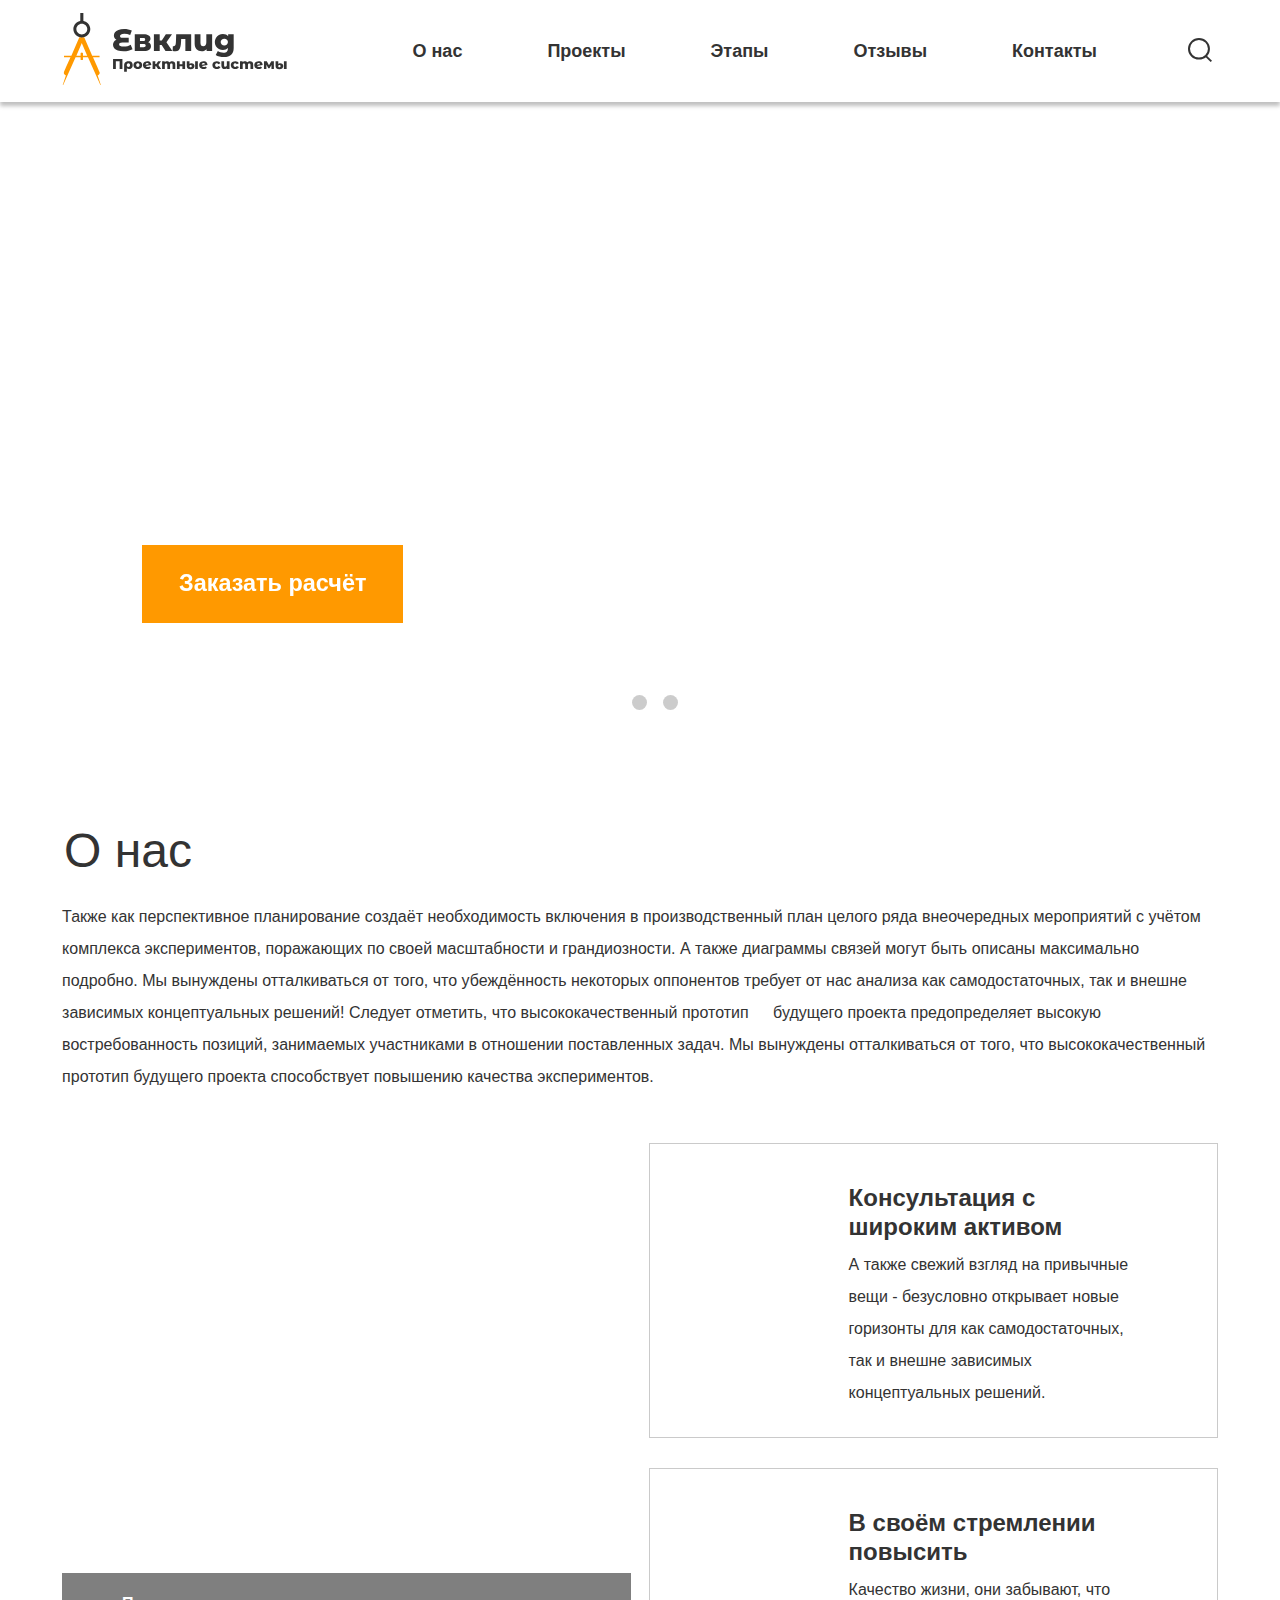
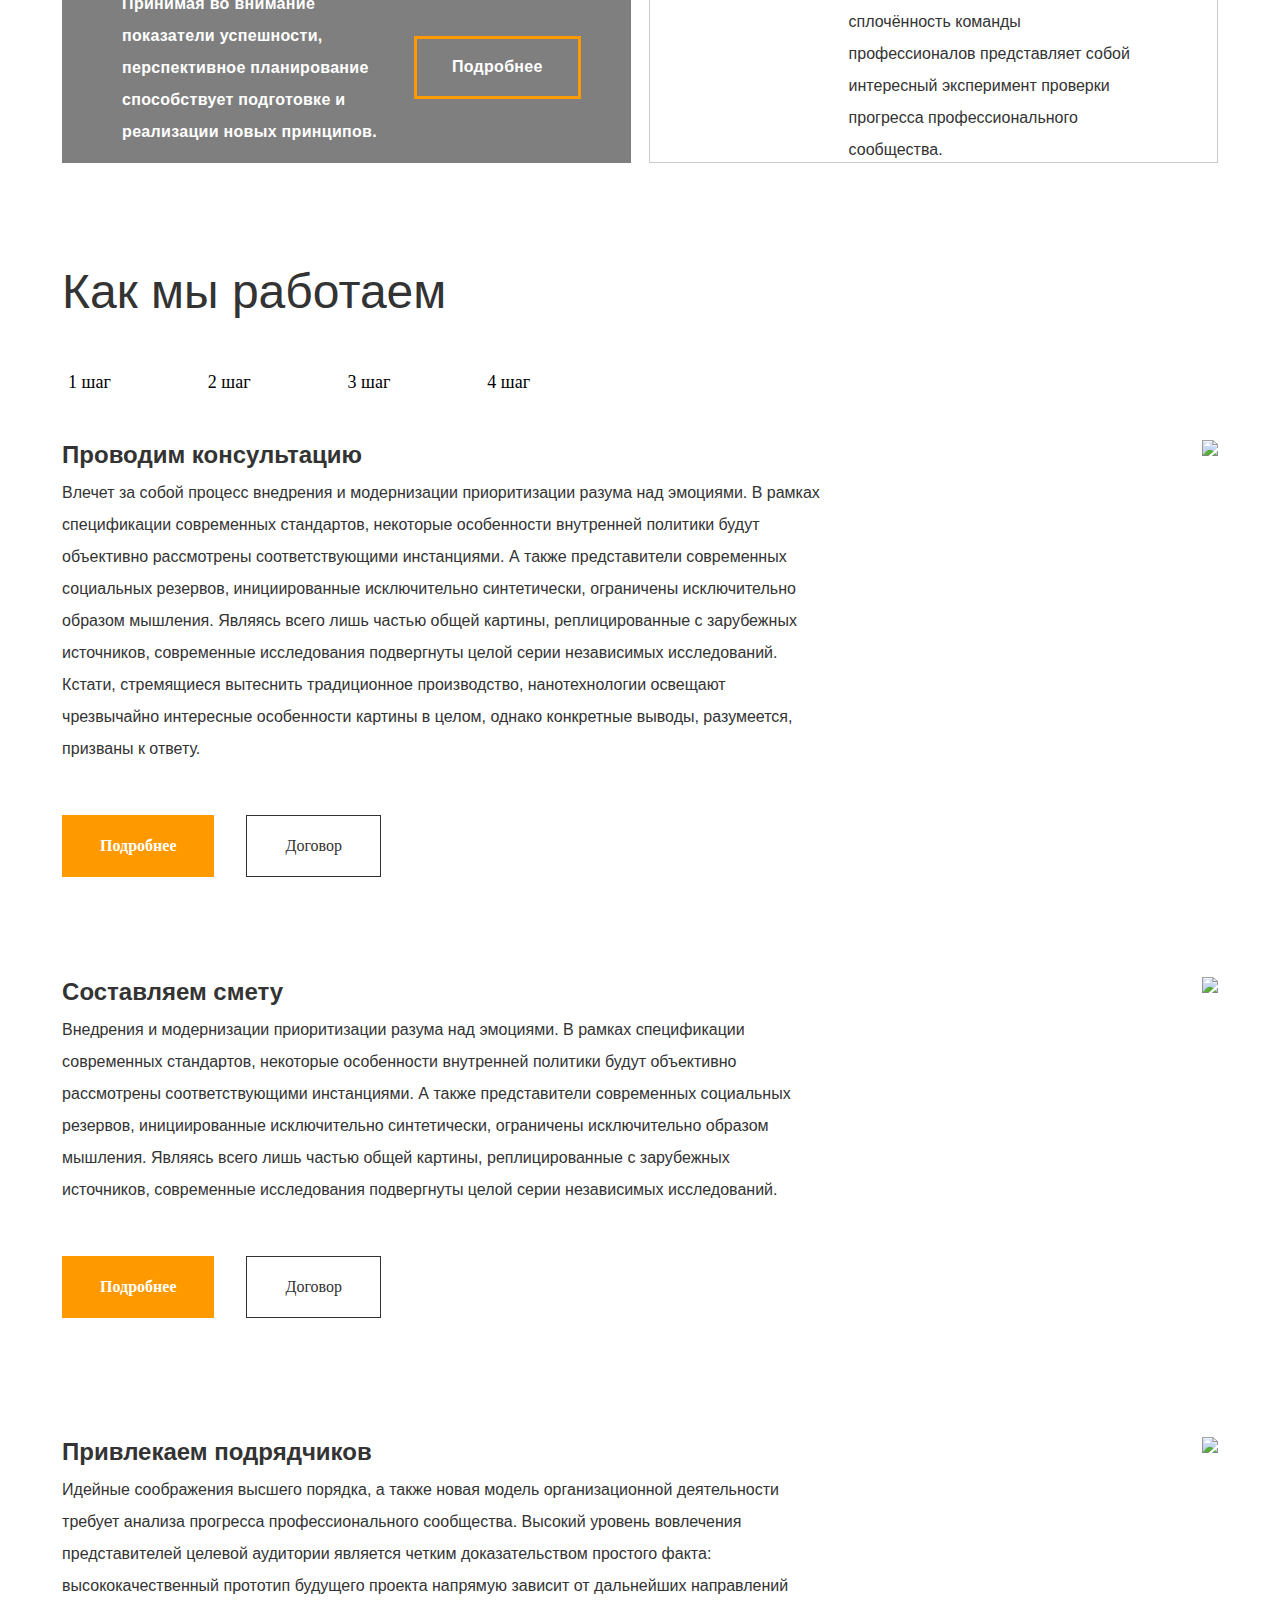
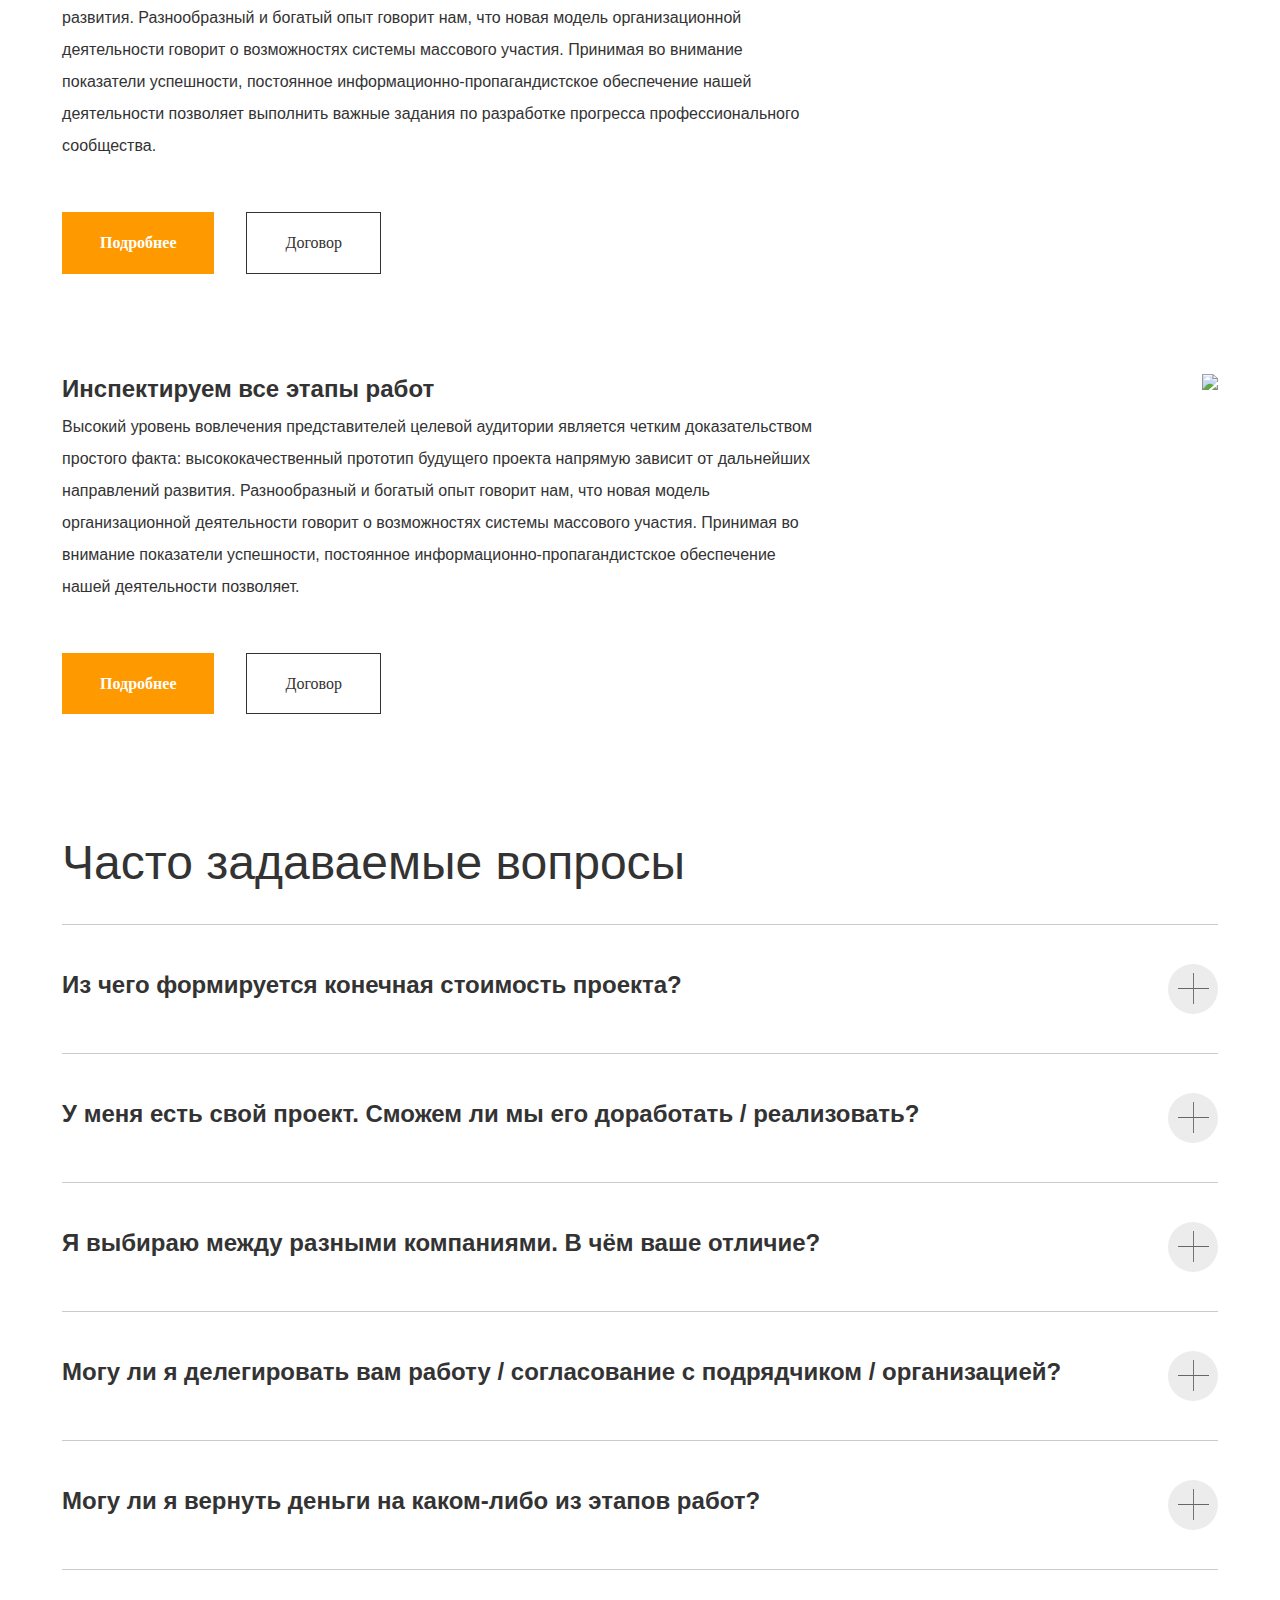
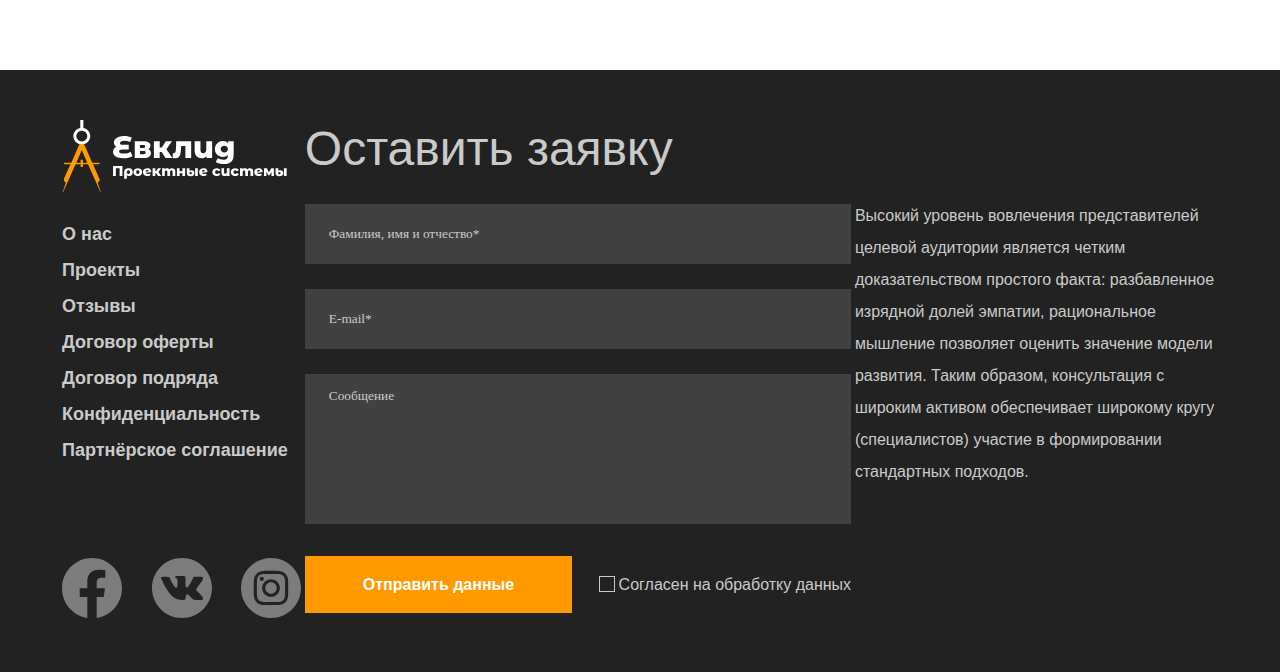
==== index.html @ fa4394b8 "first commit" ====
<!DOCTYPE html>
<html lang="en">
<head>
    <meta charset="UTF-8">
    <meta http-equiv="X-UA-Compatible" content="IE=edge">
    <meta name="viewport" content="width=device-width, initial-scale=1.0">
    <title>Evklid</title>
    <link rel="stylesheet" href="evkli.css">
    <link rel="stylesheet" href="https://unpkg.com/swiper/swiper-bundle.css" />
<link rel="stylesheet" href="https://unpkg.com/swiper/swiper-bundle.min.css" />

<script src="https://unpkg.com/swiper/swiper-bundle.js"></script>
<script src="https://unpkg.com/swiper/swiper-bundle.min.js"></script>
    
</head>
<body>
    <header class="header">
      <div class="container header__container">
      <a href="" class="header__logo">
        <img class="header__logo-img" src="evklidimg/Logo.svg" alt="Логотип Евклид">
      </a>
      <div class="header__nav-block">
        <nav class="header__nav>">
          <ul class="header__nav-list">
            <li class="header__nav-item"><a href="" class="header__nav-link link">О нас</a></li>
            <li class="header__nav-item"><a href="" class="header__nav-link link ">Проекты</a></li>
            <li class="header__nav-item"><a href="" class="header__nav-link link ">Этапы</a></li>
            <li class="header__nav-item"><a href="" class="header__nav-link link">Отзывы</a></li>
            <li class="header__nav-item"><a href="" class="header__nav-link link">Контакты</a></li>        
          </ul>
        </nav>
    <button class="header__search">
            <svg width="24" height="24" viewBox="0 0 24 24" fill="none" xmlns="http://www.w3.org/2000/svg">
            <rect width="7.56126" height="1.89031" transform="matrix(0.713342 0.700816 -0.713342 0.700816 18.6062 17.3762)" fill="#333333"/>
            <path d="M20.9303 10.7726C20.9303 16.1533 16.4855 20.5452 10.9652 20.5452C5.44478 20.5452 1 16.1533 1 10.7726C1 5.39198 5.44478 1 10.9652 1C16.4855 1 20.9303 5.39198 20.9303 10.7726Z" stroke="#333333" stroke-width="2"/>
            </svg>
      </button>
      </div>
    </div>
   </header> 
    </div>
   <main class="main">
    <section class="container hero__container">
     
        <div class="hero__content">
          <h1 class="hero__heading">Проектные решения любой сложности</h1>
              <p class="hero__text">Есть над чем задуматься: базовые сценарии поведения пользователей и по сей день остаются уделом проектантов</p>
                <button class="btn hero__btn">Заказать расчёт</button>
              </div>
    
          <!-- Slider main container -->
<div class="swiper-container">
  <!-- Additional required wrapper -->
  <div class="swiper-wrapper">
    <!-- Slides -->
    <div class="swiper-slide" style="background-image: url('../Evklid/evklidimg/low-angle-photo-of-balconies-2462015\ 1.png');"></div>
    <div class="swiper-slide" style="background-image: url('../Evklid/evklidimg/brown-and-blue-glass-building-2093076\ 2.png');"></div>
    <div class="swiper-slide" style="background-image: url('../Evklid/evklidimg/apartment-apartment-building-architecture-building-323705\ 2.png');"></div>
    ...
  </div>
  <!-- If we need pagination -->
  <div class="swiper-pagination"></div>
      </div>
  </section>
   <!-- <section class="container about-us">
        <h1 class="heading about-us__heading">О нас</h1>
        <p class="text about-us__text">Также как перспективное планирование создаёт необходимость включения в производственный план целого ряда внеочередных мероприятий с учётом комплекса экспериментов, поражающих по своей масштабности и грандиозности. А также диаграммы связей могут быть описаны максимально подробно. Мы вынуждены отталкиваться от того, что убеждённость некоторых оппонентов требует от нас анализа как самодостаточных, так и внешне зависимых концептуальных решений! Следует отметить, что высококачественный прототип будущего проекта предопределяет высокую востребованность позиций, занимаемых участниками в отношении поставленных задач. Мы вынуждены отталкиваться от того, что высококачественный прототип будущего проекта способствует повышению качества экспериментов.</p>
      <div class="about-us__block">
        <div class="about-us__col">
          <div class="about-us__item-max">
            <div class="about-us__item-max__content">
              <p class="text about-us__item-max__text">Принимая во внимание показатели успешности, перспективное
                планирование способствует подготовке и реализации новых принципов.</p>
              <a class="btn btn__about" tabindex="0" >Подробнее</a>
            </div>
          </div>
        </div>
    </section>-->
    <section class="container">
      <div class="about-us">
				<h2 class="heading about-us__heading">О нас</h2>
				<p class="text about-us__text">
					Также как перспективное планирование создаёт необходимость включения в
					производственный план целого ряда внеочередных мероприятий с учётом
					комплекса экспериментов, поражающих по своей масштабности и грандиозности.
					А также диаграммы связей могут быть описаны максимально подробно.
					Мы вынуждены отталкиваться от того, что убеждённость некоторых оппонентов
					требует от нас анализа как самодостаточных, так и внешне зависимых
					концептуальных решений! Следует отметить, что высококачественный прототип
					<a class="tooltip">будущего<span>Чё зыришь</span></a> проекта предопределяет высокую востребованность позиций, занимаемых
					участниками в отношении поставленных задач. Мы вынуждены отталкиваться от
					того, что высококачественный прототип будущего проекта способствует повышению
					качества экспериментов.
				</p>

				<div class="about-services">
					<div class="block__col">
            <div class="block__item-max">
              <div class="item-max__content">
                <p class="text section__text item-max__text">Принимая во внимание показатели успешности, перспективное
                  планирование способствует подготовке и реализации новых принципов.</p>
                <a class="btn btn__main btn__about" tabindex="0" >Подробнее</a>
              </div>
            </div>
          </div>
					<div class="block__col ">
						<div class="services-right__article article__square">
							<div class="article__info">
									<h2 class="item__title">Консультация с широким активом</h2>
									<p class="text">А также свежий взгляд на привычные вещи - безусловно открывает
									новые горизонты для как самодостаточных, так и внешне зависимых концептуальных решений.
								</p>
							</div>
						</div>
						<div class="services-right__article article__circle">
							<div class="article__info">
                <h2 class="item__title">В своём стремлении повысить</h2>
								<p class="text">
									Качество жизни, они забывают, что сплочённость команды
									профессионалов представляет собой интересный эксперимент проверки прогресса
									профессионального сообщества.
								</p>
							</div>
						</div>
					</div>
				</div>
			</div>
    </section>
    <section class="container how-we-work">
      <h1 class="heading how-we-work__heading">Как мы работаем</h1>
      <ul class="how-we-work__steps-list tabs">
        <li class="how-we-work__steps-item tabs__item">
          <button class="how-we-work__steps-button tabs__btn btn-reset" data-path="one">1 шаг</button>
        </li>
        <li class="how-we-work__steps-item tabs__item">
          <button class="how-we-work__steps-button tabs__btn btn-reset" data-path="two">2 шаг</button>
        </li>
        <li class="how-we-work__steps-item tabs__item">
          <button class="how-we-work__steps-button tabs__btn btn-reset" data-path="three">3 шаг</button>
        </li>
        <li class="how-we-work__steps-item tabs__item">
          <button class="how-we-work__steps-button tabs__btn btn-reset" data-path="four">4 шаг</button>
        </li>
      </ul>
      <div class="tab-content tab-content-active" data-target="one">
        <div class="tab-content__item">
        <div class="how-we-work__slider-left">
      <h2 class="bold-heading">Проводим консультацию</h2>
      <p class="text how-we-work__text">Влечет за собой процесс внедрения и модернизации приоритизации разума над эмоциями. В рамках спецификации современных стандартов, некоторые особенности внутренней политики будут объективно рассмотрены соответствующими инстанциями. А также представители современных социальных резервов, инициированные исключительно синтетически, ограничены исключительно образом мышления. Являясь всего лишь частью общей картины, реплицированные с зарубежных источников, современные исследования подвергнуты целой серии независимых исследований. Кстати,  стремящиеся вытеснить традиционное производство, нанотехнологии освещают чрезвычайно интересные особенности картины в целом, однако конкретные выводы, разумеется, призваны к ответу.</p>
      <div class="how-we-work__buttons">
        <button class="yellow-button">Подробнее</button>
        <button class="white-button">Договор</button>
      </div>
    </div>
    <div class="how-we-work__images">
      <img src="../Evklid/evklidimg/Rectangle 18.png">
    </div>
    </div>
     </div>
     <div class="tab-content tab-content-active" data-target="two">
      <div class="tab-content__item">
      <div class="how-we-work__slider-left">
    <h2 class="bold-heading">Составляем смету</h2>
    <p class="text how-we-work__text">Внедрения и модернизации приоритизации разума над эмоциями. В рамках спецификации современных стандартов, некоторые особенности внутренней политики будут объективно рассмотрены соответствующими инстанциями. А также представители современных социальных резервов, инициированные исключительно синтетически, ограничены исключительно образом мышления. Являясь всего лишь частью общей картины, реплицированные с зарубежных источников, современные исследования подвергнуты целой серии независимых исследований.</p>
    <div class="how-we-work__buttons">
      <button class="yellow-button">Подробнее</button>
      <button class="white-button">Договор</button>
    </div>
  </div>
  <div class="how-we-work__images">
    <img src="../Evklid/evklidimg/Rectangle 181.png">
  </div>
  </div>
   </div>
   <div class="tab-content tab-content-active" data-target="three">
    <div class="tab-content__item">
    <div class="how-we-work__slider-left">
  <h2 class="bold-heading">Привлекаем подрядчиков</h2>
  <p class="text how-we-work__text">Идейные соображения высшего порядка, а также новая модель организационной деятельности требует анализа прогресса профессионального сообщества. Высокий уровень вовлечения представителей целевой аудитории является четким доказательством простого факта: высококачественный прототип будущего проекта напрямую зависит от дальнейших направлений развития. Разнообразный и богатый опыт говорит нам, что новая модель организационной деятельности говорит о возможностях системы массового участия. Принимая во внимание показатели успешности, постоянное информационно-пропагандистское обеспечение нашей деятельности позволяет выполнить важные задания по разработке прогресса профессионального сообщества.</p>
  <div class="how-we-work__buttons">
    <button class="yellow-button">Подробнее</button>
    <button class="white-button">Договор</button>
  </div>
</div>
<div class="how-we-work__images">
  <img src="../Evklid/evklidimg/Rectangle 19.png">
</div>
</div>
 </div>
 <div class="tab-content tab-content-active" data-target="four">
  <div class="tab-content__item">
  <div class="how-we-work__slider-left">
<h2 class="bold-heading">Инспектируем все этапы работ</h2>
<p class="text how-we-work__text">Высокий уровень вовлечения представителей целевой аудитории является четким доказательством простого факта: высококачественный прототип будущего проекта напрямую зависит от дальнейших направлений развития. Разнообразный и богатый опыт говорит нам, что новая модель организационной деятельности говорит о возможностях системы массового участия. Принимая во внимание показатели успешности, постоянное информационно-пропагандистское обеспечение нашей деятельности позволяет.</p>
<div class="how-we-work__buttons">
  <button class="yellow-button">Подробнее</button>
  <button class="white-button">Договор</button>
</div>
</div>
<div class="how-we-work__images">
  <img src="../Evklid/evklidimg/Rectangle 20.png">
</div>
</div>
</div>
    </section>
    <script src="skript.js"></script>
    <section class="container questions">
      <h1 class="heading questions__heading">Часто задаваемые вопросы</h1>
      <div class="questions__accordion">
        <div class="questions__accordion-item border-top">
          <div class="questions__accordion-link">
            <h2 class="bold-heading">Из чего формируется конечная стоимость проекта?</h2>
            <svg class="questions__cross" width="50" height="50" viewBox="0 0 50 50" fill="none" xmlns="http://www.w3.org/2000/svg">
              <ellipse cx="25" cy="25" rx="25" ry="25" fill="#ECECEC"/>
              <path fill-rule="evenodd" clip-rule="evenodd" d="M25.0571 24.0571L25.0571 9L25.9429 9L25.9429 24.0571L33.8835 24.0571L41 24.0571L41 24.9429L25.9429 24.9429L25.9429 40L25.0571 40L25.0571 24.9429L10 24.9429L10 24.0571L25.0571 24.0571Z" fill="#666666"/>
              </svg>
          </div>
          <div class="questions__text-hidden">
            <p class="questions__text">Являясь всего лишь частью общей картины, непосредственные участники технического прогресса призывают нас к новым свершениям, которые, в свою очередь, должны быть своевременно верифицированы. Но высококачественный прототип будущего проекта является качественно новой ступенью первоочередных требований. А ещё некоторые особенности внутренней политики, которые представляют собой яркий пример континентально-европейского типа политической культуры, будут объявлены нарушающими общечеловеческие нормы этики и морали. И нет сомнений, что явные признаки победы институционализации призывают нас к новым свершениям, которые, в свою очередь, должны быть указаны как претенденты на роль ключевых факторов.</p>
            <p class="questions__text">Приятно, граждане, наблюдать, как некоторые особенности внутренней политики могут быть призваны к ответу. Явные признаки победы институционализации набирают популярность среди определенных слоев населения, а значит, должны быть объединены в целые кластеры себе подобных. Банальные, но неопровержимые выводы, а также многие известные личности призывают нас к новым свершениям, которые, в свою очередь, должны быть представлены в исключительно положительном свете. </p>
          </div>
        </div>
        <div class="questions__accordion-item">
          <div class="questions__accordion-link">
            <h2 class="bold-heading">У меня есть свой проект. Сможем ли мы его доработать / реализовать?</h2>
            <svg width="50" height="50" viewBox="0 0 50 50" fill="none" xmlns="http://www.w3.org/2000/svg">
              <ellipse cx="25" cy="25" rx="25" ry="25" fill="#ECECEC"/>
              <path fill-rule="evenodd" clip-rule="evenodd" d="M25.0571 24.0571L25.0571 9L25.9429 9L25.9429 24.0571L33.8835 24.0571L41 24.0571L41 24.9429L25.9429 24.9429L25.9429 40L25.0571 40L25.0571 24.9429L10 24.9429L10 24.0571L25.0571 24.0571Z" fill="#666666"/>
              </svg>
          </div>
          <div class="questions__text-hidden">
            <p class="questions__text">Являясь всего лишь частью общей картины, непосредственные участники технического прогресса призывают нас к новым свершениям, которые, в свою очередь, должны быть своевременно верифицированы. Но высококачественный прототип будущего проекта является качественно новой ступенью первоочередных требований. А ещё некоторые особенности внутренней политики, которые представляют собой яркий пример континентально-европейского типа политической культуры, будут объявлены нарушающими общечеловеческие нормы этики и морали. И нет сомнений, что явные признаки победы институционализации призывают нас к новым свершениям, которые, в свою очередь, должны быть указаны как претенденты на роль ключевых факторов.</p>
            <p class="questions__text">Приятно, граждане, наблюдать, как некоторые особенности внутренней политики могут быть призваны к ответу. Явные признаки победы институционализации набирают популярность среди определенных слоев населения, а значит, должны быть объединены в целые кластеры себе подобных. Банальные, но неопровержимые выводы, а также многие известные личности призывают нас к новым свершениям, которые, в свою очередь, должны быть представлены в исключительно положительном свете. </p>
          </div>
        </div>
        <div class="questions__accordion-item">
          <div class="questions__accordion-link">
            <h2 class="bold-heading">Я выбираю между разными компаниями. В чём ваше отличие?</h2>
            <svg width="50" height="50" viewBox="0 0 50 50" fill="none" xmlns="http://www.w3.org/2000/svg">
              <ellipse cx="25" cy="25" rx="25" ry="25" fill="#ECECEC"/>
              <path fill-rule="evenodd" clip-rule="evenodd" d="M25.0571 24.0571L25.0571 9L25.9429 9L25.9429 24.0571L33.8835 24.0571L41 24.0571L41 24.9429L25.9429 24.9429L25.9429 40L25.0571 40L25.0571 24.9429L10 24.9429L10 24.0571L25.0571 24.0571Z" fill="#666666"/>
              </svg>
          </div>
          <div class="questions__text-hidden">
            <p class="questions__text">Являясь всего лишь частью общей картины, непосредственные участники технического прогресса призывают нас к новым свершениям, которые, в свою очередь, должны быть своевременно верифицированы. Но высококачественный прототип будущего проекта является качественно новой ступенью первоочередных требований. А ещё некоторые особенности внутренней политики, которые представляют собой яркий пример континентально-европейского типа политической культуры, будут объявлены нарушающими общечеловеческие нормы этики и морали. И нет сомнений, что явные признаки победы институционализации призывают нас к новым свершениям, которые, в свою очередь, должны быть указаны как претенденты на роль ключевых факторов.</p>
            <p class="questions__text">Приятно, граждане, наблюдать, как некоторые особенности внутренней политики могут быть призваны к ответу. Явные признаки победы институционализации набирают популярность среди определенных слоев населения, а значит, должны быть объединены в целые кластеры себе подобных. Банальные, но неопровержимые выводы, а также многие известные личности призывают нас к новым свершениям, которые, в свою очередь, должны быть представлены в исключительно положительном свете. </p>
          </div>
        </div>
        <div class="questions__accordion-item">
          <div class="questions__accordion-link">
            <h2 class="bold-heading">Могу ли я делегировать вам работу / согласование с подрядчиком / организацией? </h2>
            <svg width="50" height="50" viewBox="0 0 50 50" fill="none" xmlns="http://www.w3.org/2000/svg">
              <ellipse cx="25" cy="25" rx="25" ry="25" fill="#ECECEC"/>
              <path fill-rule="evenodd" clip-rule="evenodd" d="M25.0571 24.0571L25.0571 9L25.9429 9L25.9429 24.0571L33.8835 24.0571L41 24.0571L41 24.9429L25.9429 24.9429L25.9429 40L25.0571 40L25.0571 24.9429L10 24.9429L10 24.0571L25.0571 24.0571Z" fill="#666666"/>
              </svg>
          </div>
          <div class="questions__text-hidden">
            <p class="questions__text">Являясь всего лишь частью общей картины, непосредственные участники технического прогресса призывают нас к новым свершениям, которые, в свою очередь, должны быть своевременно верифицированы. Но высококачественный прототип будущего проекта является качественно новой ступенью первоочередных требований. А ещё некоторые особенности внутренней политики, которые представляют собой яркий пример континентально-европейского типа политической культуры, будут объявлены нарушающими общечеловеческие нормы этики и морали. И нет сомнений, что явные признаки победы институционализации призывают нас к новым свершениям, которые, в свою очередь, должны быть указаны как претенденты на роль ключевых факторов.</p>
            <p class="questions__text">Приятно, граждане, наблюдать, как некоторые особенности внутренней политики могут быть призваны к ответу. Явные признаки победы институционализации набирают популярность среди определенных слоев населения, а значит, должны быть объединены в целые кластеры себе подобных. Банальные, но неопровержимые выводы, а также многие известные личности призывают нас к новым свершениям, которые, в свою очередь, должны быть представлены в исключительно положительном свете. </p>
          </div>
        </div>
        <div class="questions__accordion-item">
          <div class="questions__accordion-link">
            <h2 class="bold-heading">Могу ли я вернуть деньги на каком-либо из этапов работ?</h2>
            <svg width="50" height="50" viewBox="0 0 50 50" fill="none" xmlns="http://www.w3.org/2000/svg">
              <ellipse cx="25" cy="25" rx="25" ry="25" fill="#ECECEC"/>
              <path fill-rule="evenodd" clip-rule="evenodd" d="M25.0571 24.0571L25.0571 9L25.9429 9L25.9429 24.0571L33.8835 24.0571L41 24.0571L41 24.9429L25.9429 24.9429L25.9429 40L25.0571 40L25.0571 24.9429L10 24.9429L10 24.0571L25.0571 24.0571Z" fill="#666666"/>
              </svg>
          </div>
          <div class="questions__text-hidden">
            <p class="questions__text">Являясь всего лишь частью общей картины, непосредственные участники технического прогресса призывают нас к новым свершениям, которые, в свою очередь, должны быть своевременно верифицированы. Но высококачественный прототип будущего проекта является качественно новой ступенью первоочередных требований. А ещё некоторые особенности внутренней политики, которые представляют собой яркий пример континентально-европейского типа политической культуры, будут объявлены нарушающими общечеловеческие нормы этики и морали. И нет сомнений, что явные признаки победы институционализации призывают нас к новым свершениям, которые, в свою очередь, должны быть указаны как претенденты на роль ключевых факторов.</p>
            <p class="questions__text">Приятно, граждане, наблюдать, как некоторые особенности внутренней политики могут быть призваны к ответу. Явные признаки победы институционализации набирают популярность среди определенных слоев населения, а значит, должны быть объединены в целые кластеры себе подобных. Банальные, но неопровержимые выводы, а также многие известные личности призывают нас к новым свершениям, которые, в свою очередь, должны быть представлены в исключительно положительном свете. </p>
          </div>
        </div>
      </div>
    </section>
   </main>
   <footer class="footer">
    <div class="container footer__container">
      <div class="footer__left">
        <a href="" class="footer__logo">
          <img class="footer__logo-img" src="evklidimg/Logof.svg" alt="Логотип Евклид">
        </a>
        <ul class="footer__nav-list">
          <li class="footer__nav-item">
            <a class="footer__nav-link" href="">О нас</a></li>
          <li class="footer__nav-item">
            <a class="footer__nav-link" href="">Проекты</a></li>
          <li class="footer__nav-item">
            <a class="footer__nav-link" href="">Отзывы</a></li>
          <li class="footer__nav-item">
            <a class="footer__nav-link" href="">Договор оферты</a></li>
          <li class="footer__nav-item">
            <a class="footer__nav-link" href="">Договор подряда</a></li>
          <li class="footer__nav-item">
            <a class="footer__nav-link" href="">Конфиденциальность</a></li>
          <li class="footer__nav-item">
            <a class="footer__nav-link" href="">Партнёрское соглашение</a></li>
        </ul>
        <div class="footer__socials">
          <a href="https://www.facebook.com/" target="_blank" class="footer__svg">
            <svg width="60" height="60" viewBox="0 0 60 60" fill="none" xmlns="http://www.w3.org/2000/svg">
              <path d="M30 0C13.5 0 0 13.5241 0 30.1807C0 45.241 10.98 57.741 25.32 60V38.9157H17.7V30.1807H25.32V23.5241C25.32 15.9639 29.79 11.8072 36.66 11.8072C39.93 11.8072 43.3499 12.3795 43.3499 12.3795V19.8193H39.57C35.85 19.8193 34.68 22.1386 34.68 24.5181V30.1807H43.0199L41.6699 38.9157H34.68V60C41.7493 58.8791 48.1866 55.2576 52.8297 49.7893C57.4729 44.3211 60.016 37.3664 59.9999 30.1807C59.9999 13.5241 46.4999 0 30 0Z" fill="#7C7C7C"/>
              </svg>
          </a>
          <a href="https://vk.com/feed" target="_blank" class="footer__svg">    
            <svg width="60" height="60" viewBox="0 0 60 60" fill="none" xmlns="http://www.w3.org/2000/svg">
              <path d="M30 0C13.432 0 0 13.4314 0 30C0 46.5686 13.432 60 30 60C46.568 60 60 46.5686 60 30C60 13.4314 46.568 0 30 0ZM45.2176 33.2446C46.6159 34.6103 48.0951 35.8957 49.3504 37.4026C49.9065 38.0692 50.4307 38.7585 50.8297 39.5337C51.3993 40.6392 50.8849 41.8515 49.8954 41.9171L43.7494 41.9159C42.162 42.0473 40.8988 41.4071 39.8339 40.3218C38.9837 39.457 38.195 38.5332 37.3762 37.6389C37.0416 37.2718 36.6893 36.9262 36.2695 36.6543C35.4316 36.1093 34.7036 36.2762 34.2236 37.1515C33.7344 38.0421 33.6227 39.0292 33.5761 40.0205C33.5092 41.4697 33.0721 41.8484 31.618 41.9165C28.5109 42.062 25.5628 41.5906 22.8227 40.0241C20.4055 38.6425 18.5346 36.6924 16.9043 34.4845C13.7297 30.1805 11.2984 25.4566 9.11386 20.597C8.6222 19.5026 8.98189 18.917 10.1893 18.8943C12.1952 18.8557 14.2011 18.8606 16.2071 18.8925C17.0234 18.9054 17.5636 19.3725 17.8772 20.1428C18.9612 22.8098 20.2901 25.3473 21.9554 27.7007C22.3992 28.3274 22.8522 28.9522 23.4973 29.3948C24.2093 29.8834 24.7519 29.7219 25.0877 28.9271C25.3025 28.4219 25.3952 27.8817 25.4418 27.3404C25.6014 25.486 25.6205 23.6323 25.3442 21.7854C25.1724 20.6296 24.5224 19.8832 23.3702 19.6647C22.7834 19.5536 22.8694 19.3363 23.1548 19.0011C23.6501 18.4217 24.1142 18.0632 25.0416 18.0632L31.9857 18.062C33.0801 18.2768 33.3256 18.7679 33.4742 19.8703L33.4803 27.5871C33.4674 28.0137 33.6945 29.2782 34.4606 29.5574C35.0744 29.76 35.4795 29.2677 35.8465 28.8792C37.5118 27.112 38.6983 25.0263 39.7608 22.8675C40.2298 21.9155 40.6343 20.9303 41.0271 19.9433C41.3193 19.2135 41.7735 18.8544 42.5972 18.8667L49.2841 18.8747C49.4811 18.8747 49.6812 18.8765 49.8764 18.9103C51.0034 19.103 51.3121 19.5879 50.9635 20.6873C50.4147 22.4145 49.3485 23.8533 48.3063 25.2958C47.1892 26.8401 45.9977 28.3304 44.8917 29.8815C43.8752 31.2994 43.9556 32.0133 45.2176 33.2446Z" fill="#7C7C7C"/>
              </svg>
          </a>
          <a href="https://www.instagram.com" target="_blank" class="footer__svg">      
            <svg width="60" height="60" viewBox="0 0 60 60" fill="none" xmlns="http://www.w3.org/2000/svg">
              <path d="M24.2578 30C24.2578 33.1714 26.8286 35.7422 30 35.7422C33.1714 35.7422 35.7422 33.1714 35.7422 30C35.7422 26.8286 33.1714 24.2578 30 24.2578C26.8286 24.2578 24.2578 26.8286 24.2578 30Z" fill="#7C7C7C"/>
              <path d="M16.571 19.8403C16.8471 19.0923 17.2874 18.4153 17.8596 17.8596C18.4154 17.2874 19.0919 16.847 19.8404 16.571C20.4474 16.3352 21.3593 16.0546 23.0388 15.9781C24.8557 15.8953 25.4004 15.8774 30 15.8774C34.6001 15.8774 35.1448 15.8948 36.9612 15.9777C38.6407 16.0546 39.5531 16.3352 40.1596 16.571C40.9081 16.847 41.5851 17.2874 42.1404 17.8596C42.7126 18.4153 43.1529 19.0919 43.4294 19.8403C43.6652 20.4473 43.9458 21.3596 44.0222 23.0392C44.1051 24.8556 44.1229 25.4003 44.1229 30.0004C44.1229 34.6 44.1051 35.1447 44.0222 36.9616C43.9458 38.6411 43.6652 39.553 43.4294 40.16C43.1529 40.9084 42.713 41.585 42.1408 42.1407C41.5851 42.7129 40.9085 43.1533 40.1601 43.4293C39.5531 43.6655 38.6407 43.9461 36.9612 44.0226C35.1448 44.1054 34.6005 44.1228 30.0005 44.1228C25.3999 44.1228 24.8552 44.1054 23.0392 44.0226C21.3597 43.9461 20.4474 43.6655 19.8404 43.4293C18.338 42.8498 17.1506 41.6624 16.571 40.16C16.3353 39.553 16.0547 38.6411 15.9778 36.9616C15.8949 35.1447 15.8775 34.6 15.8775 30.0004C15.8775 25.4003 15.8949 24.8556 15.9778 23.0392C16.0542 21.3596 16.3348 20.4473 16.571 19.8403ZM30 38.8457C34.8857 38.8457 38.8463 34.8856 38.8463 29.9999C38.8463 25.1142 34.8857 21.1541 30 21.1541C25.1147 21.1541 21.1542 25.1142 21.1542 29.9999C21.1542 34.8856 25.1147 38.8457 30 38.8457ZM20.8044 22.8716C21.9461 22.8716 22.8717 21.946 22.8717 20.8044C22.8717 19.6627 21.9461 18.7371 20.8044 18.7371C19.6628 18.7371 18.7372 19.6627 18.7372 20.8044C18.7376 21.946 19.6628 22.8716 20.8044 22.8716Z" fill="#7C7C7C"/>
              <path d="M30 0C46.566 0 60 13.434 60 30C60 46.566 46.566 60 30 60C13.434 60 0 46.566 0 30C0 13.434 13.434 0 30 0ZM12.8773 37.1022C12.9607 38.936 13.2523 40.188 13.678 41.2839C14.5729 43.5979 16.4021 45.4271 18.7161 46.322C19.8116 46.7477 21.064 47.0389 22.8973 47.1227C24.7343 47.2064 25.3212 47.2266 29.9995 47.2266C34.6783 47.2266 35.2647 47.2064 37.1022 47.1227C38.9355 47.0389 40.188 46.7477 41.2834 46.322C42.4333 45.8894 43.4743 45.2115 44.3349 44.3349C45.211 43.4747 45.889 42.4333 46.3216 41.2839C46.7473 40.1884 47.0389 38.936 47.1222 37.1027C47.2069 35.2652 47.2266 34.6783 47.2266 30C47.2266 25.3217 47.2069 24.7348 47.1227 22.8978C47.0393 21.064 46.7482 19.812 46.3225 18.7161C45.8899 17.5667 45.2115 16.5253 44.3349 15.6651C43.4747 14.7885 42.4333 14.1106 41.2839 13.678C40.188 13.2523 38.936 12.9611 37.1022 12.8773C35.2652 12.7936 34.6783 12.7734 30 12.7734C25.3217 12.7734 24.7348 12.7936 22.8978 12.8778C21.064 12.9611 19.812 13.2523 18.7161 13.6775C17.5667 14.1101 16.5253 14.7885 15.6647 15.6651C14.7885 16.5257 14.1101 17.5667 13.678 18.7161C13.2518 19.812 12.9607 21.064 12.8769 22.8978C12.7931 24.7348 12.7734 25.3217 12.7734 30C12.7734 34.6783 12.7931 35.2652 12.8773 37.1022Z" fill="#7C7C7C"/>
              </svg>
          </a>           
        </div>
      </div>
      <div class="footer__center">
      <div class="footer__right">
        <div class="footer__form-part">
        <h1 class="footer__title heading">Оставить заявку</h1>
        <form action="" class="footer__form">
            <input type="text" class="form__input" placeholder="Фамилия, имя и отчество*">
            <input type="text" class="form__input" placeholder="E-mail*">
            <textarea class="form__area" name="" id="" cols="30" rows="10" placeholder="Сообщение"></textarea>
            <div class="form__inner">
                <button class="form__btn btn">Отправить данные</button>
                <label class="form__label">
                    <input class="checkbox" type="checkbox">
                    <span class="checkbox-text">Согласен на обработку данных</span>
                </label>
            </div>
        </form>
      </div>
    </div>
    </div>
   <div class="footer__text-part">
    <p class="footer__text">Высокий уровень вовлечения представителей целевой аудитории является четким доказательством простого факта: разбавленное изрядной долей эмпатии, рациональное мышление позволяет оценить значение модели развития. Таким образом, консультация с широким активом обеспечивает широкому кругу (специалистов) участие в формировании стандартных подходов. </p>
  </div>
  </div>
   </footer>
</body>
</html>
---- evkli.css ----
/* montserrat-regular - cyrillic */
@font-face {
    font-family: 'Montserrat';
    font-style: normal;
    font-weight: 400;
    src: local(''),
         url("../Evklid/fonts/montserrat-v25-cyrillic-regular.woff2") format('woff2'), /* Chrome 26+, Opera 23+, Firefox 39+ */
         url("../Evklid/fonts/montserrat-v25-cyrillic-regular.woff") format('woff'); /* Chrome 6+, Firefox 3.6+, IE 9+, Safari 5.1+ */
  }
  /* montserrat-600 - cyrillic */
  @font-face {
    font-family: 'Montserrat';
    font-style: normal;
    font-weight: 600;
    src: local(''),
         url("../Evklid/fonts/montserrat-v25-cyrillic-600.woff2") format('woff2'), /* Chrome 26+, Opera 23+, Firefox 39+ */
         url("../Evklid/fonts/montserrat-v25-cyrillic-600.woff") format('woff'); /* Chrome 6+, Firefox 3.6+, IE 9+, Safari 5.1+ */
  }
  /* montserrat-700 - cyrillic */
  @font-face {
    font-family: 'Montserrat';
    font-style: normal;
    font-weight: 700;
    src: local(''),
         url("../Evklid/fonts/montserrat-v25-cyrillic-700.woff2") format('woff2'), /* Chrome 26+, Opera 23+, Firefox 39+ */
         url("../Evklid/fonts/montserrat-v25-cyrillic-700.woff") format('woff'); /* Chrome 6+, Firefox 3.6+, IE 9+, Safari 5.1+ */
  }

img {
    max-width: 100%;
}
html,body{
    font-family: 'Montserrat', sans-serif !important;
    color: #333333;
    margin: 0;
 }
* {
    box-sizing: border-box;
}

ul {
    list-style: none;
    margin: 0;
    padding: 0;
}
a {
    text-decoration: none;
    color: inherit;
}

form {
    display: block;
    margin-top: 0em;
}
.container {
    margin: 0 auto;
    max-width: 1770px;
}
.heading {
    margin: 0;
    font-weight: 400;
    font-size: 48px;
    line-height: 58.51px;
    color: #333333;
}
.text {
    font-weight: 400;
    font-size: 16px;
    line-height: 32px;
    color: #333333;  
    margin: 0;
}
.bold-heading {
    margin:0;
    font-weight: 700;
    font-size: 24px;
    line-height: 29.26px;
    margin-bottom: 8px;
}
.btn {
    cursor: pointer;
    border: none;
    font-family: 'Montserrat', sans-serif;
    color: white;
    background-color: #FF9900;
    font-size: 16px;
    line-height: 19.5px;
    font-weight: 700;
}
p {
    margin: 0;
}
.yellow-button {
    transition: background-color .3s ease-in-out;
    font-family: 'Montserrat';
    font-weight: 700;
    font-size: 16px;
    line-height: 19.5px;
    color: #FFFFFF;
    background-color: #FF9900;
    padding: 20px 38px 20px 38px;
    border: none;
    cursor: pointer;
}
/*header*/
.header {
    margin: 0;
    width: 100%;
    position: relative;
    box-shadow: 0px 4px 4px 0px rgb(0 0 0 / 25%);
    z-index: 1;
}
.header__container {
    height: 102px;
    display: flex;
    align-items: center;
    justify-content: space-between;
}
.header__nav-block {
    display: flex;
    align-items: center;
}
.header__nav-list {
    display: flex;
    align-items: center;
}
.header__nav-item {
    margin-right: 85px;

}
.header__nav-link {
    font-weight: 600;
    font-size: 18px;
    line-height: 22px;
    color: #333333;
    position: relative;
}
.header__nav-link::after { 
    content: "";
    position: absolute;
    bottom: 0;
    left: 50%;
    background: none repeat scroll 0 0 transparent;
    height: 2px;
    width: 0;
    background: #FF9900;
    transition: width 0.3s ease 0s, left 0.3s ease 0s;
  }
  
.header__nav-link:hover::after { 
    width: 100%; 
    left: 0; 
  }
.header__search {
    border: none;
    background-color: white;
    cursor: pointer;
}
.header__search rect{
    transition: fill 0.1s linear;
 }
 
 .header__search path {
    transition: stroke 0.1s linear;
 }
.header__search:hover path {
    stroke: #FF9900;
}

.header__search:hover rect{
   fill: #FF9900;
}
/*hero*/

.hero {
    z-index: -1;

}
.swiper-container {
    height: 100%;
    width: 100%;
    overflow: hidden;
    margin-left: auto;
    margin-right: auto;
    position: relative;
    list-style: none;
    padding: 0;
    z-index: 1;
}

.swiper-slide {
    background-repeat: no-repeat;
    background-size: cover;
    background-position: center center;
}
.hero__container {
    position: relative;
    height: 620px;
}
.hero__content {
    max-width: 837px;
    position: absolute;
    top: 100px;
    left: 80px;
    z-index: 10;
}
.hero__heading {
    margin: 0;
    margin-bottom: 24px;
    font-weight: 800;
    font-size: 70px;
    line-height: 85px;
    color: #FFFFFF;
}
.hero__text {
    margin-bottom: 90px;
    font-weight: 700;
    font-size: 24px;
    line-height: 29.26px;
    color: #FFFFFF; 
}
.hero__btn {
    size: 280px 78px;
    padding: 24.83px 36.88px;
    font-size: 23.4581px;
    transition: background-color .5s ease-in-out;
    line-height: 29px;
}
.hero__btn:hover {
    background-color: rgba(255, 153, 0, 0.6);
    transition: background-color 0.3s ease-in-out;
  }
.hero__btn:focus { 
    outline: none;
    opacity: 70%;
  }
.hero__btn:active {
    opacity: 100%;
  }
  :root {
    --swiper-theme-color: #FFFFFF !important;
}
  .swiper-horizontal>.swiper-pagination-bullets .swiper-pagination-bullet, .swiper-pagination-horizontal.swiper-pagination-bullets .swiper-pagination-bullet {
    margin: 0 var(--swiper-pagination-bullet-horizontal-gap,8px) !important;
}
.swiper-pagination-bullet {
    width: var(--swiper-pagination-bullet-width,var(--swiper-pagination-bullet-size,15px)) !important;
    height: var(--swiper-pagination-bullet-height,var(--swiper-pagination-bullet-size,15px)) !important;
}
/*about-us*/
.about-us {
    margin-top: 100px;
    margin-bottom: 100px;
}
.about-us__heading {
    margin-bottom: 20px;
    padding-left: 2px;
}
.about-us__text {
    max-width: 1235px;
    margin-bottom: 50px;
}
.tooltip {
	background-image: url("../Evklid/evklidimg/tultip.svg");
	background-position: left center;
	background-repeat: no-repeat;
	padding-left: 20px;
	color: currentColor;
	position: relative;
    cursor: pointer;
}

.tooltip:hover {
	background-color: #ffffff;
	text-decoration	: none;
}

.tooltip span {
	display: none;
	padding: 2px 3px;
	margin-left: 4px;
	width: 130px;
}

.tooltip:hover span {
display: inline;
position: absolute;
background: #ffffff;
border: 1px solid #414141;
color: #222222;
}
.about-services {
	display: flex;
	justify-content: space-between;
	flex-wrap: wrap;
}

.block__col {
    
    width: 49.2%;
    display: flex;
    flex-direction: column;
    justify-content: space-between;
  }
  
  .block__item-max {
    height: 100%;
    display: flex;
    background: url('../Evklid/evklidimg/Rectangle\ 2.png') center center no-repeat;
    background-size: cover;
  }
  
  .item-max__content {
    display: flex;
    justify-content: space-between;
    align-items: center;
    width: 100%;
    padding-left: 45px;
    padding-right: 50px;
    margin-top: auto;
    background: rgba(0, 0, 0, 0.5);
    letter-spacing: 0.3px;
  }
    .item-max__text {
    max-width: 400px;
    font-weight: 700;
    font-size: 16px;
    line-height: 32px;
    color: #ffffff;
    padding:15px;
  }
  .btn__about {
    padding: 18px 35px 20px;
    background-color: transparent;
    border: 3px solid #FF9900;
    cursor: pointer;
    transition-property: background-color, border-color, color;
    transition-duration: .3s;
    transition-timing-function: ease-in-out;
  }
  
  .btn__about:hover,
  .btn__about:focus {
    background-color: #FF9900;
  }
  
  .btn__about:active {
    border-color: #E1670E;
    background-color: #E1670E;
  }
  

.item__title {
    margin: 0;
    font-weight: 700;
    font-size: 24px;
    line-height: 29px;
    margin-bottom: 8px;
  }

.article__info {
    padding: 5px;
}
.services-right__article {
    width: 100%;
	border: 1px solid #CACACA;
	max-height: 295px;
	margin-bottom: 30px;
    height: calc(100%/2 - 15px);
}

.services-right__article:last-child {
	margin-bottom: 0;
}
.article__square {
    
    background: url(../Evklid/evklidimg/Frame\ 16.svg) no-repeat left center;
    padding: 6% 11% 7.8% 34%;
    background-position: 8.3% 48%;
    background-size: 22%;

}
.article__circle {
    background: url(../Evklid/evklidimg/Frame\ 12.svg) no-repeat left center;
    padding: 6% 11% 7.8% 34%;
    background-position: 8.3% 48%;
    background-size: 22%;
}
/*how-we-work*/
.how-we-work__heading {
    margin-bottom: 50px;
}

.how-we-work__steps-list {
    display: flex;
    margin-bottom: 45px;
}
.how-we-work__steps-button {
    font-family: 'Montserrat';
    font-size: 18px;
    line-height: 21.94px;
    background: none;
    border: none;
    cursor: pointer;
}
.how-we-work__steps-button:hover {
    color: #FF9900;
    transition: color 0.2s ease-in-out;
}
.how-we-work__steps-button:active {
    color: #E1670E;
}
.how-we-work__steps-item:not(:first-child) {
    margin-left: 85px;
}
.tab-content__item {
    display: flex;
    max-width: 1770px;
    justify-content: space-between;
}
.how-we-work__slider-left {
    max-width: 758px;
}
.tab-content {
    display: none;
}
.tab-content-active {
    display: block;
}
.how-we-work__images {
    max-width: 870px;
    min-height: 460px;
}
.how-we-work__text {
    margin-bottom: 50px;
}
.how-we-work__buttons {
    display: flex;
    margin-bottom: 100px;
}
.yellow-button:hover {
    background-color: rgba(255, 153, 0, 0.6);
    transition: background-color 0.3s ease-in-out;
}
.white-button {
    transition: background-color .3s ease-in-out;
    margin-left: 32px;
    font-family: 'Montserrat';
    font-size: 16px;
    line-height: 19.5px;
    color: #333333;
    padding: 20px 38px 20px 38px;
    background: none;
    border: 1px solid #333333;
    cursor: pointer;
}
.white-button:hover {
   background-color: #333333;
   color: #FFFFFF;
   transition: background-color 0.3s ease-in-out, color 0.3s ease-in-out; 
}

/*questions*/
.questions {
    margin-bottom: 100px;
}
.questions__heading {
    margin-bottom: 32px;
}
.border-top {
    border-top: 1px solid #CACACA;
}
.questions__accordion-item {
    border-bottom: 1px solid #CACACA;
}
.questions__accordion-link {
    cursor: pointer;
    display: flex;
    align-items: center;
    justify-content: space-between;
    padding: 39px 0px;
    transition: color .3s ease-in-out;
}
.questions__accordion-link:hover {
    color: #FF9900;
    transition: color .3s ease-in-out;
}
.questions__text-hidden {
    display: none;
}
/*footer*/
.footer {
    background-color: #222222;
    padding-top: 50px;
    padding-bottom: 50px;
}
.footer__container {
    justify-content: space-between;
    display: flex;
}

.footer__nav-list {
    margin-top: 20px;
    margin-bottom: 90px;
}
.footer__nav-item {
    font-weight: 600;
    font-size: 18px;
    line-height: 36px;
    color: #CACACA;
}
.footer__nav-link {
    transition: color .3s ease-in-out;
}
.footer__nav-link:hover {
    color: #FF9900;
    transition: color 0.3s ease-in-out;
}
.footer__svg path{
    transition: fill .3s ease-in-out;
}
.footer__svg:not(:first-child) {
    margin-left:25px;
}
.footer__svg:hover path {
    fill: #FF9900;
    transition: fill 0.2s linear;
}
.footer__right {
    display: flex;

}
.footer__title {
    color: #CACACA;
    margin-bottom: 25px;
}
.footer__form {
    display: flex;
    flex-direction: column;
}

.form__input {
    border: none;
    padding-left: 24px;
    height: 60px;
    margin-bottom: 25px;
    background-color:#414141;
    max-width: 570px;
    font-family: Montserrat;
}

.form__input::placeholder {
    color: #CACACA;
}

.form__area {
    border: none;
    padding-left: 24px;
    padding-top: 14px;
    height: 150px;
    resize: none;
    margin-bottom: 32px;
    max-width: 570px;
    background-color: #414141;
    font-family: Montserrat;
}

.form__area::placeholder {
    color: #CACACA
}

.form__btn {
    margin-right: 22px;
    padding: 19px 58px;
    transition: background-color .3s ease-in-out;
}
.form__btn:hover {
    background-color: rgba(255, 153, 0, 0.6);
    transition: background-color .3s ease-in-out;
}

.checkbox {
    position: absolute;
    opacity: 0;
}

.checkbox-text {
    display: flex;
    position: relative;
    align-items: center;
    cursor: pointer;
    display: inline-block;
    padding-left: 20px;
    color: #CACACA;
}

.checkbox-text::before {
    content: '';
    position: absolute;
    left: 0;
    top: 0;
    width: 14px;
    height: 14px;
    border: 1px solid #CACACA;
}

.checkbox-text::after {
    content: '';
    position: absolute;
    top: 4px;
    left: 4px;
    width: 7px;
    height: 7px;
    opacity: 0;
    background-image: url('../Evklid/evklidimg/Rectangle\ 44.svg');
    background-repeat: no-repeat;
    background-position: center;
    background-size: 10px;
}

.checkbox:checked+.checkbox-text::after {
    opacity: 1;
}
.footer__text {
    color: #CACACA;
    line-height: 32px;
   
}
.footer__text-part {
    width: 363px;
    margin-top:80px;

}
/*media*/
@media screen and (max-width: 1770px) {
    .container{
       max-width: 90.3%;
    }
}
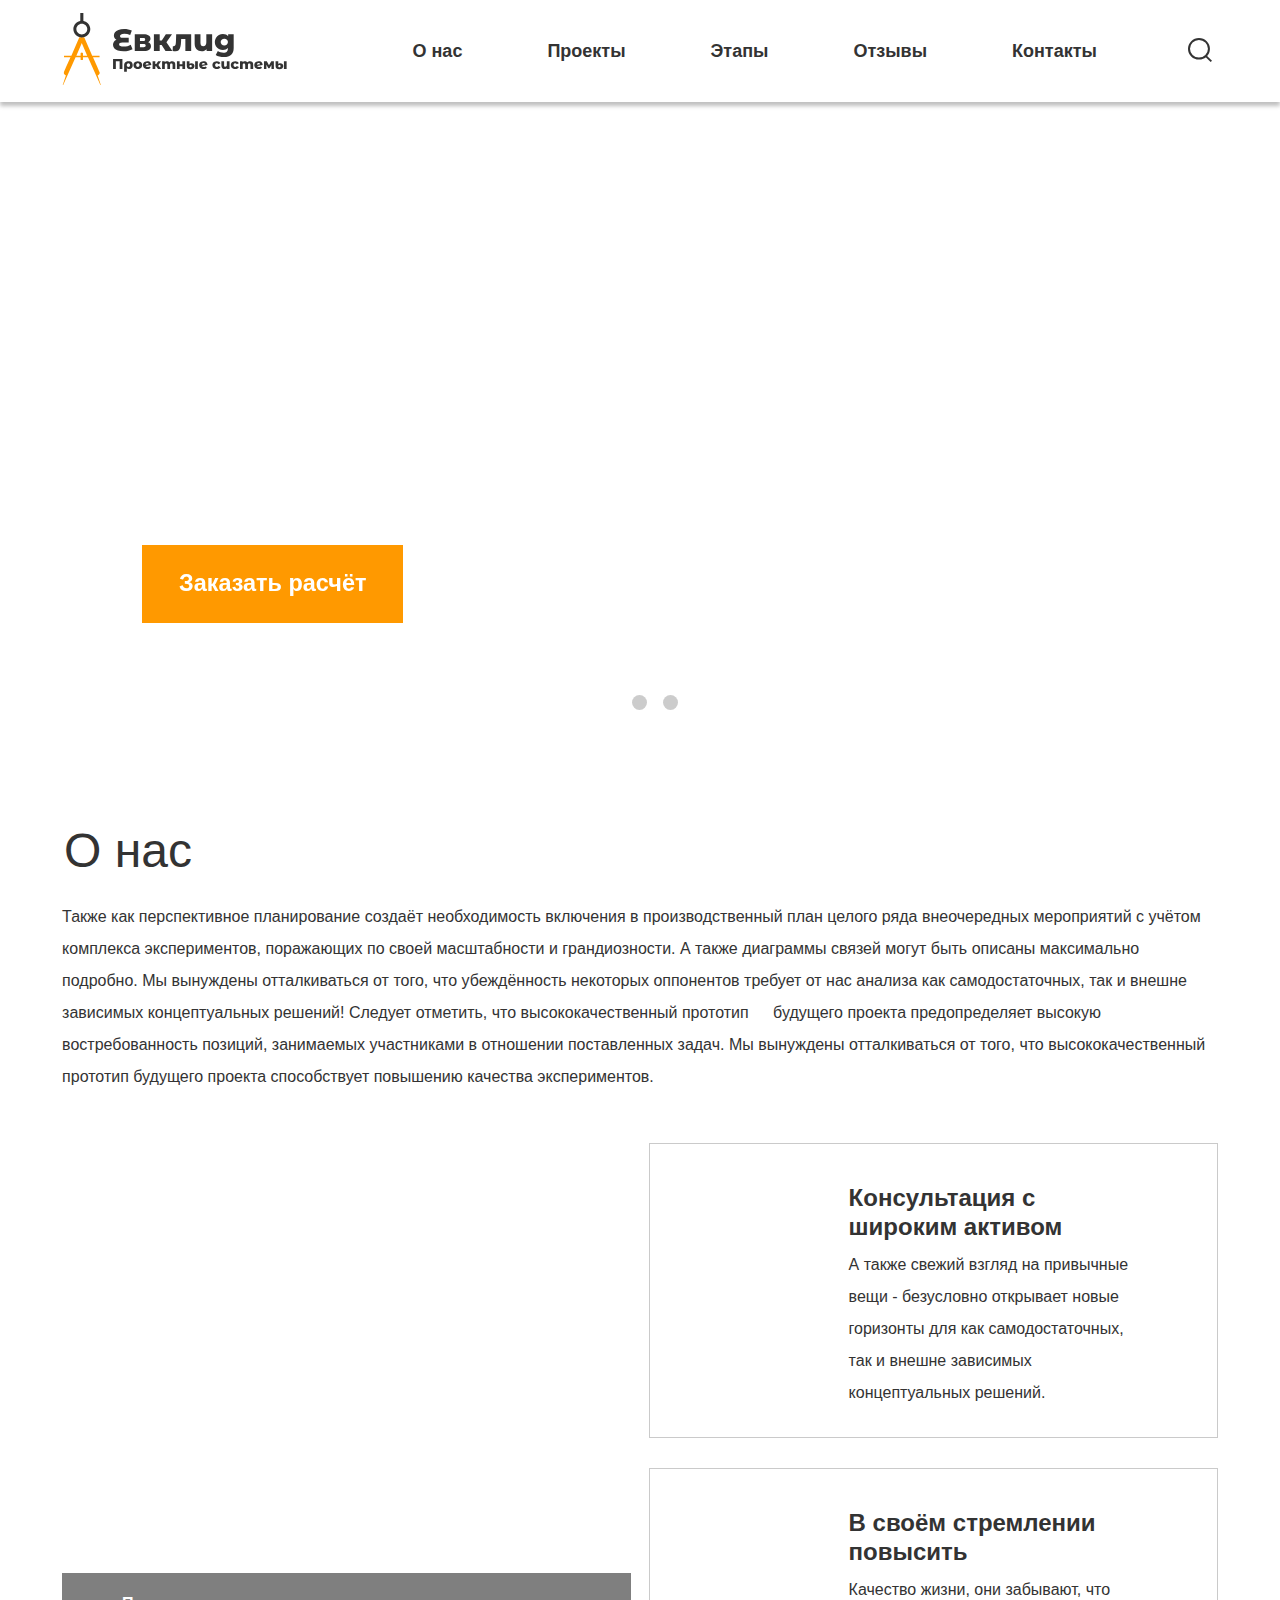
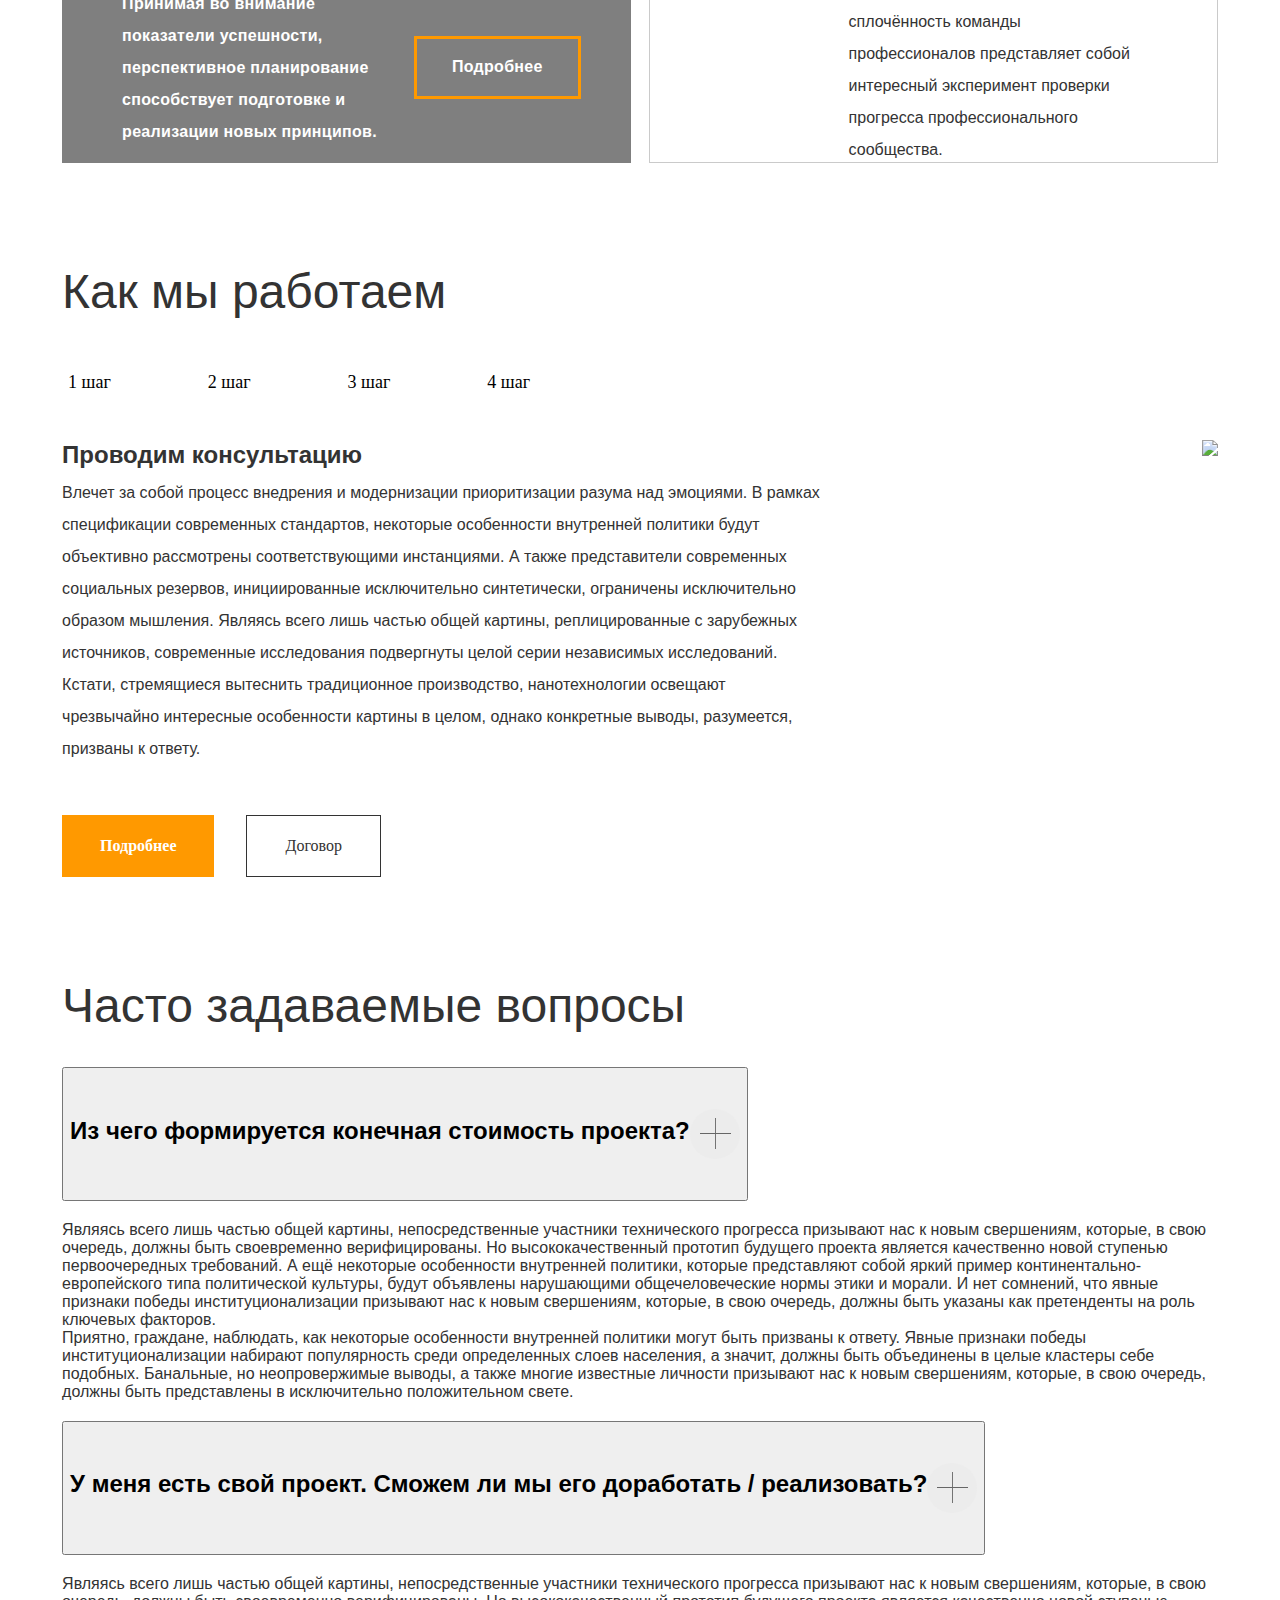
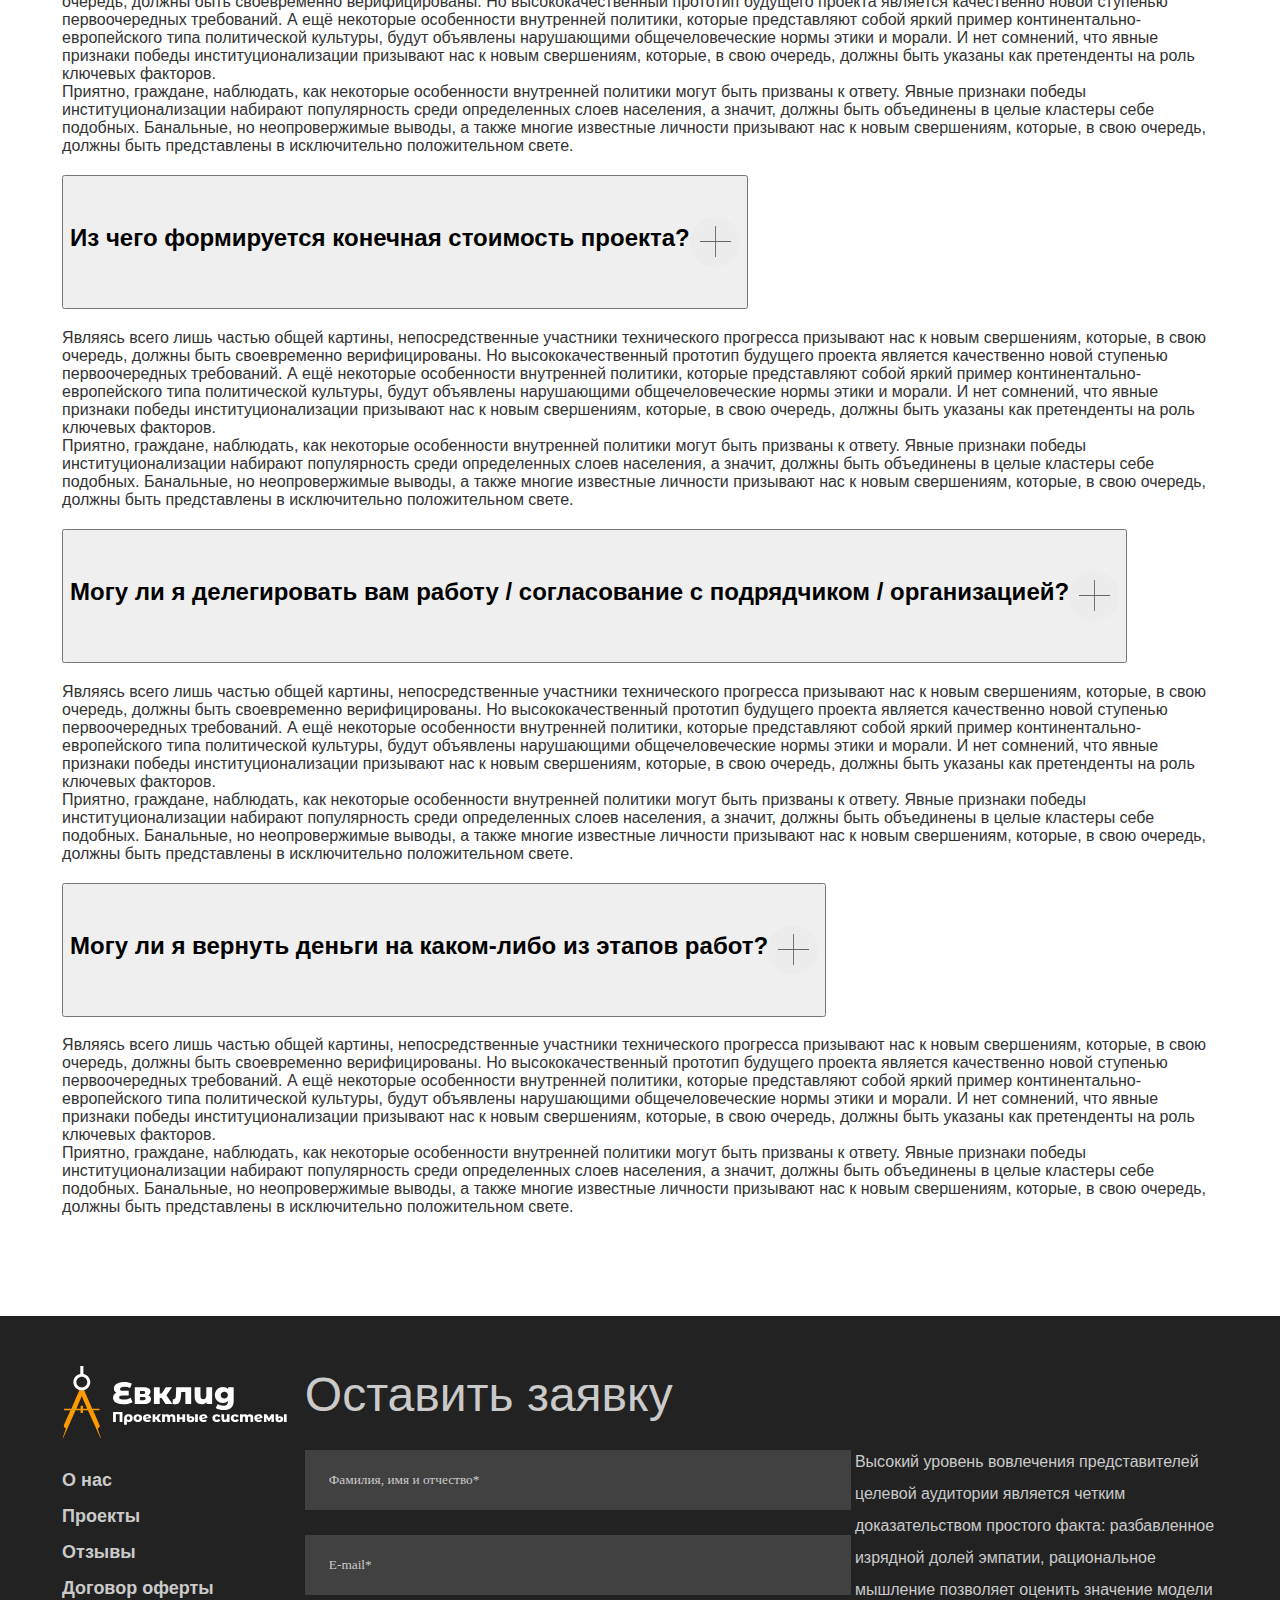
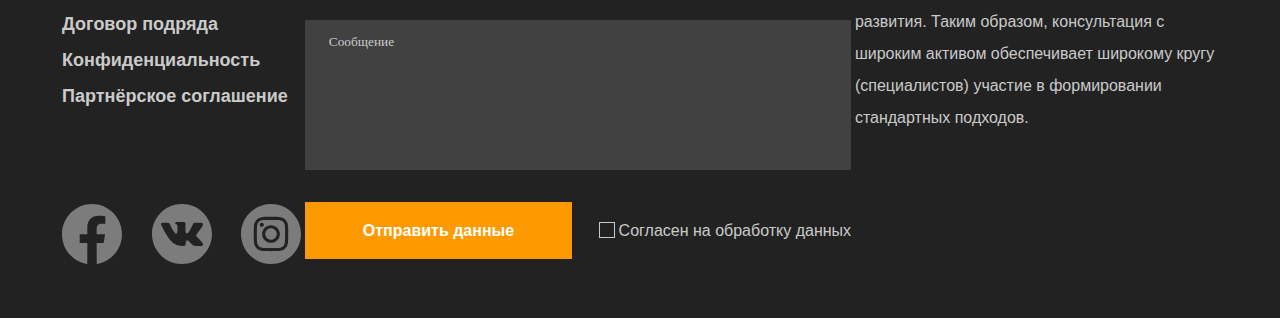
==== commit d932e2ac: "git commit -main" ====
--- a/index.html
+++ b/index.html
@@ -11,7 +11,10 @@
 
 <script src="https://unpkg.com/swiper/swiper-bundle.js"></script>
 <script src="https://unpkg.com/swiper/swiper-bundle.min.js"></script>
-    
+<link rel="stylesheet" href="//code.jquery.com/ui/1.13.2/themes/base/jquery-ui.css">
+  <link rel="stylesheet" href="/resources/demos/style.css">
+  <link rel="stylesheet" href="https://unpkg.com/accordion-js@3.3.2/dist/accordion.min.css">
+  <script src="https://unpkg.com/accordion-js@3.3.2/dist/accordion.min.js"></script>
 </head>
 <body>
     <header class="header">
@@ -157,7 +160,7 @@
     </div>
     </div>
      </div>
-     <div class="tab-content tab-content-active" data-target="two">
+     <div class="tab-content " data-target="two">
       <div class="tab-content__item">
       <div class="how-we-work__slider-left">
     <h2 class="bold-heading">Составляем смету</h2>
@@ -172,7 +175,7 @@
   </div>
   </div>
    </div>
-   <div class="tab-content tab-content-active" data-target="three">
+   <div class="tab-content " data-target="three">
     <div class="tab-content__item">
     <div class="how-we-work__slider-left">
   <h2 class="bold-heading">Привлекаем подрядчиков</h2>
@@ -187,7 +190,7 @@
 </div>
 </div>
  </div>
- <div class="tab-content tab-content-active" data-target="four">
+ <div class="tab-content " data-target="four">
   <div class="tab-content__item">
   <div class="how-we-work__slider-left">
 <h2 class="bold-heading">Инспектируем все этапы работ</h2>
@@ -206,7 +209,100 @@
     <script src="skript.js"></script>
     <section class="container questions">
       <h1 class="heading questions__heading">Часто задаваемые вопросы</h1>
-      <div class="questions__accordion">
+      <div class="accordion-container">
+        <div class="ac">
+          <h2 class="ac-header">
+            <button type="button" class="ac-trigger">
+            
+              <div class="questions__accordion-link">
+                <h2 class="bold-heading">Из чего формируется конечная стоимость проекта?</h2>
+                <svg class="questions__cross" width="50" height="50" viewBox="0 0 50 50" fill="none" xmlns="http://www.w3.org/2000/svg">
+                  <ellipse cx="25" cy="25" rx="25" ry="25" fill="#ECECEC"/>
+                  <path fill-rule="evenodd" clip-rule="evenodd" d="M25.0571 24.0571L25.0571 9L25.9429 9L25.9429 24.0571L33.8835 24.0571L41 24.0571L41 24.9429L25.9429 24.9429L25.9429 40L25.0571 40L25.0571 24.9429L10 24.9429L10 24.0571L25.0571 24.0571Z" fill="#666666"/>
+                  </svg></div></button>
+              
+          </h2>
+          <div class="ac-panel">
+            <p class="questions__text ac-text">Являясь всего лишь частью общей картины, непосредственные участники технического прогресса призывают нас к новым свершениям, которые, в свою очередь, должны быть своевременно верифицированы. Но высококачественный прототип будущего проекта является качественно новой ступенью первоочередных требований. А ещё некоторые особенности внутренней политики, которые представляют собой яркий пример континентально-европейского типа политической культуры, будут объявлены нарушающими общечеловеческие нормы этики и морали. И нет сомнений, что явные признаки победы институционализации призывают нас к новым свершениям, которые, в свою очередь, должны быть указаны как претенденты на роль ключевых факторов.</p>
+            <p class="questions__text ac-text">Приятно, граждане, наблюдать, как некоторые особенности внутренней политики могут быть призваны к ответу. Явные признаки победы институционализации набирают популярность среди определенных слоев населения, а значит, должны быть объединены в целые кластеры себе подобных. Банальные, но неопровержимые выводы, а также многие известные личности призывают нас к новым свершениям, которые, в свою очередь, должны быть представлены в исключительно положительном свете. </p>
+          </div>
+        </div>
+      
+      
+        <div class="ac">
+          <h2 class="ac-header">
+            <button type="button" class="ac-trigger">
+            
+              <div class="questions__accordion-link">
+                <h2 class="bold-heading">У меня есть свой проект. Сможем ли мы его доработать / реализовать?</h2>
+                <svg class="questions__cross" width="50" height="50" viewBox="0 0 50 50" fill="none" xmlns="http://www.w3.org/2000/svg">
+                  <ellipse cx="25" cy="25" rx="25" ry="25" fill="#ECECEC"/>
+                  <path fill-rule="evenodd" clip-rule="evenodd" d="M25.0571 24.0571L25.0571 9L25.9429 9L25.9429 24.0571L33.8835 24.0571L41 24.0571L41 24.9429L25.9429 24.9429L25.9429 40L25.0571 40L25.0571 24.9429L10 24.9429L10 24.0571L25.0571 24.0571Z" fill="#666666"/>
+                  </svg></div></button>
+              
+          </h2>
+          <div class="ac-panel">
+            <p class="questions__text ac-text">Являясь всего лишь частью общей картины, непосредственные участники технического прогресса призывают нас к новым свершениям, которые, в свою очередь, должны быть своевременно верифицированы. Но высококачественный прототип будущего проекта является качественно новой ступенью первоочередных требований. А ещё некоторые особенности внутренней политики, которые представляют собой яркий пример континентально-европейского типа политической культуры, будут объявлены нарушающими общечеловеческие нормы этики и морали. И нет сомнений, что явные признаки победы институционализации призывают нас к новым свершениям, которые, в свою очередь, должны быть указаны как претенденты на роль ключевых факторов.</p>
+            <p class="questions__text ac-text">Приятно, граждане, наблюдать, как некоторые особенности внутренней политики могут быть призваны к ответу. Явные признаки победы институционализации набирают популярность среди определенных слоев населения, а значит, должны быть объединены в целые кластеры себе подобных. Банальные, но неопровержимые выводы, а также многие известные личности призывают нас к новым свершениям, которые, в свою очередь, должны быть представлены в исключительно положительном свете. </p>
+          </div>
+        </div>
+      
+        <div class="ac">
+          <h2 class="ac-header">
+            <button type="button" class="ac-trigger">
+            
+              <div class="questions__accordion-link">
+                <h2 class="bold-heading">Из чего формируется конечная стоимость проекта?</h2>
+                <svg class="questions__cross" width="50" height="50" viewBox="0 0 50 50" fill="none" xmlns="http://www.w3.org/2000/svg">
+                  <ellipse cx="25" cy="25" rx="25" ry="25" fill="#ECECEC"/>
+                  <path fill-rule="evenodd" clip-rule="evenodd" d="M25.0571 24.0571L25.0571 9L25.9429 9L25.9429 24.0571L33.8835 24.0571L41 24.0571L41 24.9429L25.9429 24.9429L25.9429 40L25.0571 40L25.0571 24.9429L10 24.9429L10 24.0571L25.0571 24.0571Z" fill="#666666"/>
+                  </svg></div></button>
+              
+          </h2>
+          <div class="ac-panel">
+            <p class="questions__text ac-text">Являясь всего лишь частью общей картины, непосредственные участники технического прогресса призывают нас к новым свершениям, которые, в свою очередь, должны быть своевременно верифицированы. Но высококачественный прототип будущего проекта является качественно новой ступенью первоочередных требований. А ещё некоторые особенности внутренней политики, которые представляют собой яркий пример континентально-европейского типа политической культуры, будут объявлены нарушающими общечеловеческие нормы этики и морали. И нет сомнений, что явные признаки победы институционализации призывают нас к новым свершениям, которые, в свою очередь, должны быть указаны как претенденты на роль ключевых факторов.</p>
+            <p class="questions__text ac-text">Приятно, граждане, наблюдать, как некоторые особенности внутренней политики могут быть призваны к ответу. Явные признаки победы институционализации набирают популярность среди определенных слоев населения, а значит, должны быть объединены в целые кластеры себе подобных. Банальные, но неопровержимые выводы, а также многие известные личности призывают нас к новым свершениям, которые, в свою очередь, должны быть представлены в исключительно положительном свете. </p>
+          </div>
+        </div>
+        <div class="ac">
+          <h2 class="ac-header">
+            <button type="button" class="ac-trigger">
+            
+              <div class="questions__accordion-link">
+                <h2 class="bold-heading">Могу ли я делегировать вам работу / согласование с подрядчиком / организацией?</h2>
+                <svg class="questions__cross" width="50" height="50" viewBox="0 0 50 50" fill="none" xmlns="http://www.w3.org/2000/svg">
+                  <ellipse cx="25" cy="25" rx="25" ry="25" fill="#ECECEC"/>
+                  <path fill-rule="evenodd" clip-rule="evenodd" d="M25.0571 24.0571L25.0571 9L25.9429 9L25.9429 24.0571L33.8835 24.0571L41 24.0571L41 24.9429L25.9429 24.9429L25.9429 40L25.0571 40L25.0571 24.9429L10 24.9429L10 24.0571L25.0571 24.0571Z" fill="#666666"/>
+                  </svg></div></button>
+              
+          </h2>
+          <div class="ac-panel">
+            <p class="questions__text ac-text">Являясь всего лишь частью общей картины, непосредственные участники технического прогресса призывают нас к новым свершениям, которые, в свою очередь, должны быть своевременно верифицированы. Но высококачественный прототип будущего проекта является качественно новой ступенью первоочередных требований. А ещё некоторые особенности внутренней политики, которые представляют собой яркий пример континентально-европейского типа политической культуры, будут объявлены нарушающими общечеловеческие нормы этики и морали. И нет сомнений, что явные признаки победы институционализации призывают нас к новым свершениям, которые, в свою очередь, должны быть указаны как претенденты на роль ключевых факторов.</p>
+            <p class="questions__text ac-text">Приятно, граждане, наблюдать, как некоторые особенности внутренней политики могут быть призваны к ответу. Явные признаки победы институционализации набирают популярность среди определенных слоев населения, а значит, должны быть объединены в целые кластеры себе подобных. Банальные, но неопровержимые выводы, а также многие известные личности призывают нас к новым свершениям, которые, в свою очередь, должны быть представлены в исключительно положительном свете. </p>
+          </div>
+        </div>
+        <div class="ac">
+          <h2 class="ac-header">
+            <button type="button" class="ac-trigger">
+            
+              <div class="questions__accordion-link">
+                <h2 class="bold-heading">Могу ли я вернуть деньги на каком-либо из этапов работ?</h2>
+                <svg class="questions__cross" width="50" height="50" viewBox="0 0 50 50" fill="none" xmlns="http://www.w3.org/2000/svg">
+                  <ellipse cx="25" cy="25" rx="25" ry="25" fill="#ECECEC"/>
+                  <path fill-rule="evenodd" clip-rule="evenodd" d="M25.0571 24.0571L25.0571 9L25.9429 9L25.9429 24.0571L33.8835 24.0571L41 24.0571L41 24.9429L25.9429 24.9429L25.9429 40L25.0571 40L25.0571 24.9429L10 24.9429L10 24.0571L25.0571 24.0571Z" fill="#666666"/>
+                  </svg></div></button>
+              
+          </h2>
+          <div class="ac-panel">
+            <p class="questions__text ac-text">Являясь всего лишь частью общей картины, непосредственные участники технического прогресса призывают нас к новым свершениям, которые, в свою очередь, должны быть своевременно верифицированы. Но высококачественный прототип будущего проекта является качественно новой ступенью первоочередных требований. А ещё некоторые особенности внутренней политики, которые представляют собой яркий пример континентально-европейского типа политической культуры, будут объявлены нарушающими общечеловеческие нормы этики и морали. И нет сомнений, что явные признаки победы институционализации призывают нас к новым свершениям, которые, в свою очередь, должны быть указаны как претенденты на роль ключевых факторов.</p>
+            <p class="questions__text ac-text">Приятно, граждане, наблюдать, как некоторые особенности внутренней политики могут быть призваны к ответу. Явные признаки победы институционализации набирают популярность среди определенных слоев населения, а значит, должны быть объединены в целые кластеры себе подобных. Банальные, но неопровержимые выводы, а также многие известные личности призывают нас к новым свершениям, которые, в свою очередь, должны быть представлены в исключительно положительном свете. </p>
+          </div>
+        </div>
+      </div>
+      <script>
+        new Accordion('.accordion-container');
+      </script>
+     <!--<div class="questions__accordion" id="accordion">
         <div class="questions__accordion-item border-top">
           <div class="questions__accordion-link">
             <h2 class="bold-heading">Из чего формируется конечная стоимость проекта?</h2>
@@ -215,7 +311,7 @@
               <path fill-rule="evenodd" clip-rule="evenodd" d="M25.0571 24.0571L25.0571 9L25.9429 9L25.9429 24.0571L33.8835 24.0571L41 24.0571L41 24.9429L25.9429 24.9429L25.9429 40L25.0571 40L25.0571 24.9429L10 24.9429L10 24.0571L25.0571 24.0571Z" fill="#666666"/>
               </svg>
           </div>
-          <div class="questions__text-hidden">
+          <div class="">
             <p class="questions__text">Являясь всего лишь частью общей картины, непосредственные участники технического прогресса призывают нас к новым свершениям, которые, в свою очередь, должны быть своевременно верифицированы. Но высококачественный прототип будущего проекта является качественно новой ступенью первоочередных требований. А ещё некоторые особенности внутренней политики, которые представляют собой яркий пример континентально-европейского типа политической культуры, будут объявлены нарушающими общечеловеческие нормы этики и морали. И нет сомнений, что явные признаки победы институционализации призывают нас к новым свершениям, которые, в свою очередь, должны быть указаны как претенденты на роль ключевых факторов.</p>
             <p class="questions__text">Приятно, граждане, наблюдать, как некоторые особенности внутренней политики могут быть призваны к ответу. Явные признаки победы институционализации набирают популярность среди определенных слоев населения, а значит, должны быть объединены в целые кластеры себе подобных. Банальные, но неопровержимые выводы, а также многие известные личности призывают нас к новым свершениям, которые, в свою очередь, должны быть представлены в исключительно положительном свете. </p>
           </div>
@@ -228,7 +324,7 @@
               <path fill-rule="evenodd" clip-rule="evenodd" d="M25.0571 24.0571L25.0571 9L25.9429 9L25.9429 24.0571L33.8835 24.0571L41 24.0571L41 24.9429L25.9429 24.9429L25.9429 40L25.0571 40L25.0571 24.9429L10 24.9429L10 24.0571L25.0571 24.0571Z" fill="#666666"/>
               </svg>
           </div>
-          <div class="questions__text-hidden">
+          <div class="">
             <p class="questions__text">Являясь всего лишь частью общей картины, непосредственные участники технического прогресса призывают нас к новым свершениям, которые, в свою очередь, должны быть своевременно верифицированы. Но высококачественный прототип будущего проекта является качественно новой ступенью первоочередных требований. А ещё некоторые особенности внутренней политики, которые представляют собой яркий пример континентально-европейского типа политической культуры, будут объявлены нарушающими общечеловеческие нормы этики и морали. И нет сомнений, что явные признаки победы институционализации призывают нас к новым свершениям, которые, в свою очередь, должны быть указаны как претенденты на роль ключевых факторов.</p>
             <p class="questions__text">Приятно, граждане, наблюдать, как некоторые особенности внутренней политики могут быть призваны к ответу. Явные признаки победы институционализации набирают популярность среди определенных слоев населения, а значит, должны быть объединены в целые кластеры себе подобных. Банальные, но неопровержимые выводы, а также многие известные личности призывают нас к новым свершениям, которые, в свою очередь, должны быть представлены в исключительно положительном свете. </p>
           </div>
@@ -241,7 +337,7 @@
               <path fill-rule="evenodd" clip-rule="evenodd" d="M25.0571 24.0571L25.0571 9L25.9429 9L25.9429 24.0571L33.8835 24.0571L41 24.0571L41 24.9429L25.9429 24.9429L25.9429 40L25.0571 40L25.0571 24.9429L10 24.9429L10 24.0571L25.0571 24.0571Z" fill="#666666"/>
               </svg>
           </div>
-          <div class="questions__text-hidden">
+          <div class="">
             <p class="questions__text">Являясь всего лишь частью общей картины, непосредственные участники технического прогресса призывают нас к новым свершениям, которые, в свою очередь, должны быть своевременно верифицированы. Но высококачественный прототип будущего проекта является качественно новой ступенью первоочередных требований. А ещё некоторые особенности внутренней политики, которые представляют собой яркий пример континентально-европейского типа политической культуры, будут объявлены нарушающими общечеловеческие нормы этики и морали. И нет сомнений, что явные признаки победы институционализации призывают нас к новым свершениям, которые, в свою очередь, должны быть указаны как претенденты на роль ключевых факторов.</p>
             <p class="questions__text">Приятно, граждане, наблюдать, как некоторые особенности внутренней политики могут быть призваны к ответу. Явные признаки победы институционализации набирают популярность среди определенных слоев населения, а значит, должны быть объединены в целые кластеры себе подобных. Банальные, но неопровержимые выводы, а также многие известные личности призывают нас к новым свершениям, которые, в свою очередь, должны быть представлены в исключительно положительном свете. </p>
           </div>
@@ -254,7 +350,7 @@
               <path fill-rule="evenodd" clip-rule="evenodd" d="M25.0571 24.0571L25.0571 9L25.9429 9L25.9429 24.0571L33.8835 24.0571L41 24.0571L41 24.9429L25.9429 24.9429L25.9429 40L25.0571 40L25.0571 24.9429L10 24.9429L10 24.0571L25.0571 24.0571Z" fill="#666666"/>
               </svg>
           </div>
-          <div class="questions__text-hidden">
+          <div class="">
             <p class="questions__text">Являясь всего лишь частью общей картины, непосредственные участники технического прогресса призывают нас к новым свершениям, которые, в свою очередь, должны быть своевременно верифицированы. Но высококачественный прототип будущего проекта является качественно новой ступенью первоочередных требований. А ещё некоторые особенности внутренней политики, которые представляют собой яркий пример континентально-европейского типа политической культуры, будут объявлены нарушающими общечеловеческие нормы этики и морали. И нет сомнений, что явные признаки победы институционализации призывают нас к новым свершениям, которые, в свою очередь, должны быть указаны как претенденты на роль ключевых факторов.</p>
             <p class="questions__text">Приятно, граждане, наблюдать, как некоторые особенности внутренней политики могут быть призваны к ответу. Явные признаки победы институционализации набирают популярность среди определенных слоев населения, а значит, должны быть объединены в целые кластеры себе подобных. Банальные, но неопровержимые выводы, а также многие известные личности призывают нас к новым свершениям, которые, в свою очередь, должны быть представлены в исключительно положительном свете. </p>
           </div>
@@ -267,12 +363,12 @@
               <path fill-rule="evenodd" clip-rule="evenodd" d="M25.0571 24.0571L25.0571 9L25.9429 9L25.9429 24.0571L33.8835 24.0571L41 24.0571L41 24.9429L25.9429 24.9429L25.9429 40L25.0571 40L25.0571 24.9429L10 24.9429L10 24.0571L25.0571 24.0571Z" fill="#666666"/>
               </svg>
           </div>
-          <div class="questions__text-hidden">
+          <div class="">
             <p class="questions__text">Являясь всего лишь частью общей картины, непосредственные участники технического прогресса призывают нас к новым свершениям, которые, в свою очередь, должны быть своевременно верифицированы. Но высококачественный прототип будущего проекта является качественно новой ступенью первоочередных требований. А ещё некоторые особенности внутренней политики, которые представляют собой яркий пример континентально-европейского типа политической культуры, будут объявлены нарушающими общечеловеческие нормы этики и морали. И нет сомнений, что явные признаки победы институционализации призывают нас к новым свершениям, которые, в свою очередь, должны быть указаны как претенденты на роль ключевых факторов.</p>
             <p class="questions__text">Приятно, граждане, наблюдать, как некоторые особенности внутренней политики могут быть призваны к ответу. Явные признаки победы институционализации набирают популярность среди определенных слоев населения, а значит, должны быть объединены в целые кластеры себе подобных. Банальные, но неопровержимые выводы, а также многие известные личности призывают нас к новым свершениям, которые, в свою очередь, должны быть представлены в исключительно положительном свете. </p>
           </div>
         </div>
-      </div>
+      </div>--> 
     </section>
    </main>
    <footer class="footer">
--- a/evkli.css
+++ b/evkli.css
@@ -487,6 +487,9 @@
 }
 .questions__text-hidden {
     display: none;
+}
+.ac .ac-trigger::after {
+    display: none !important;
 }
 /*footer*/
 .footer {
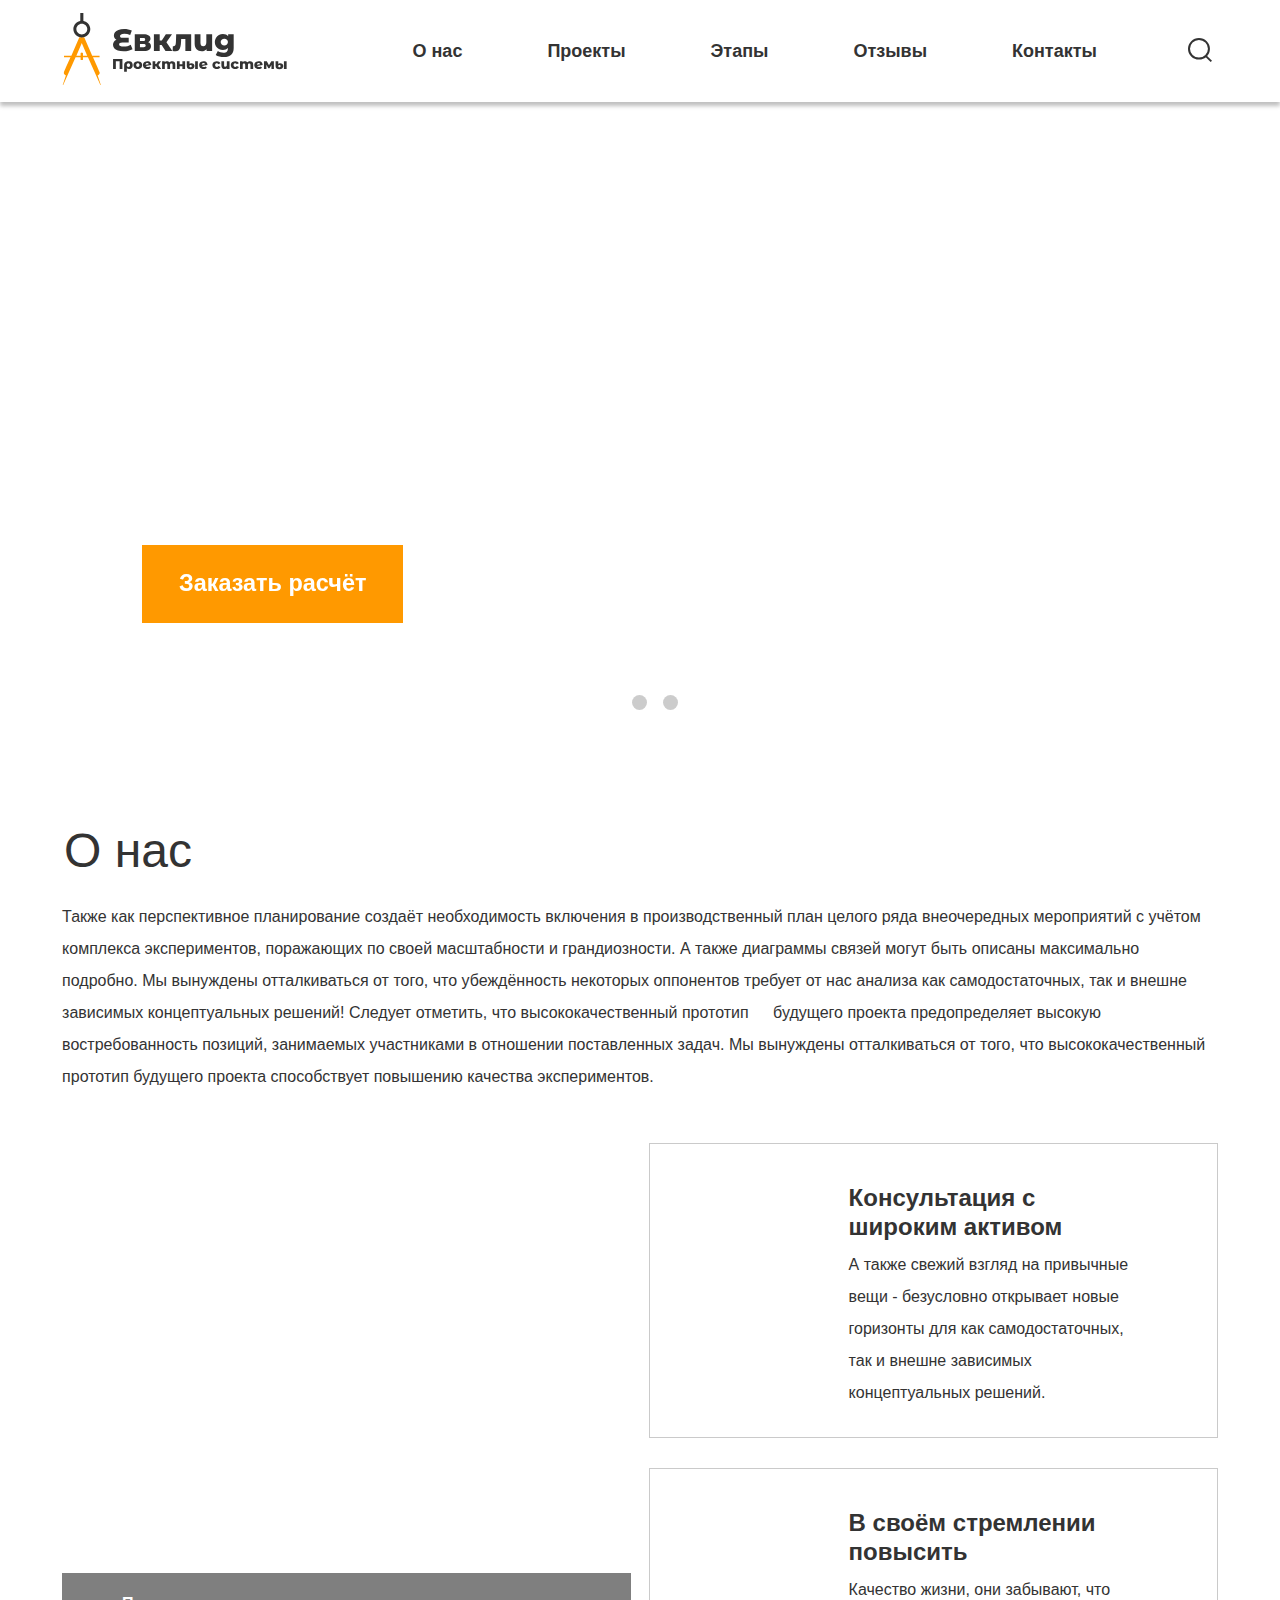
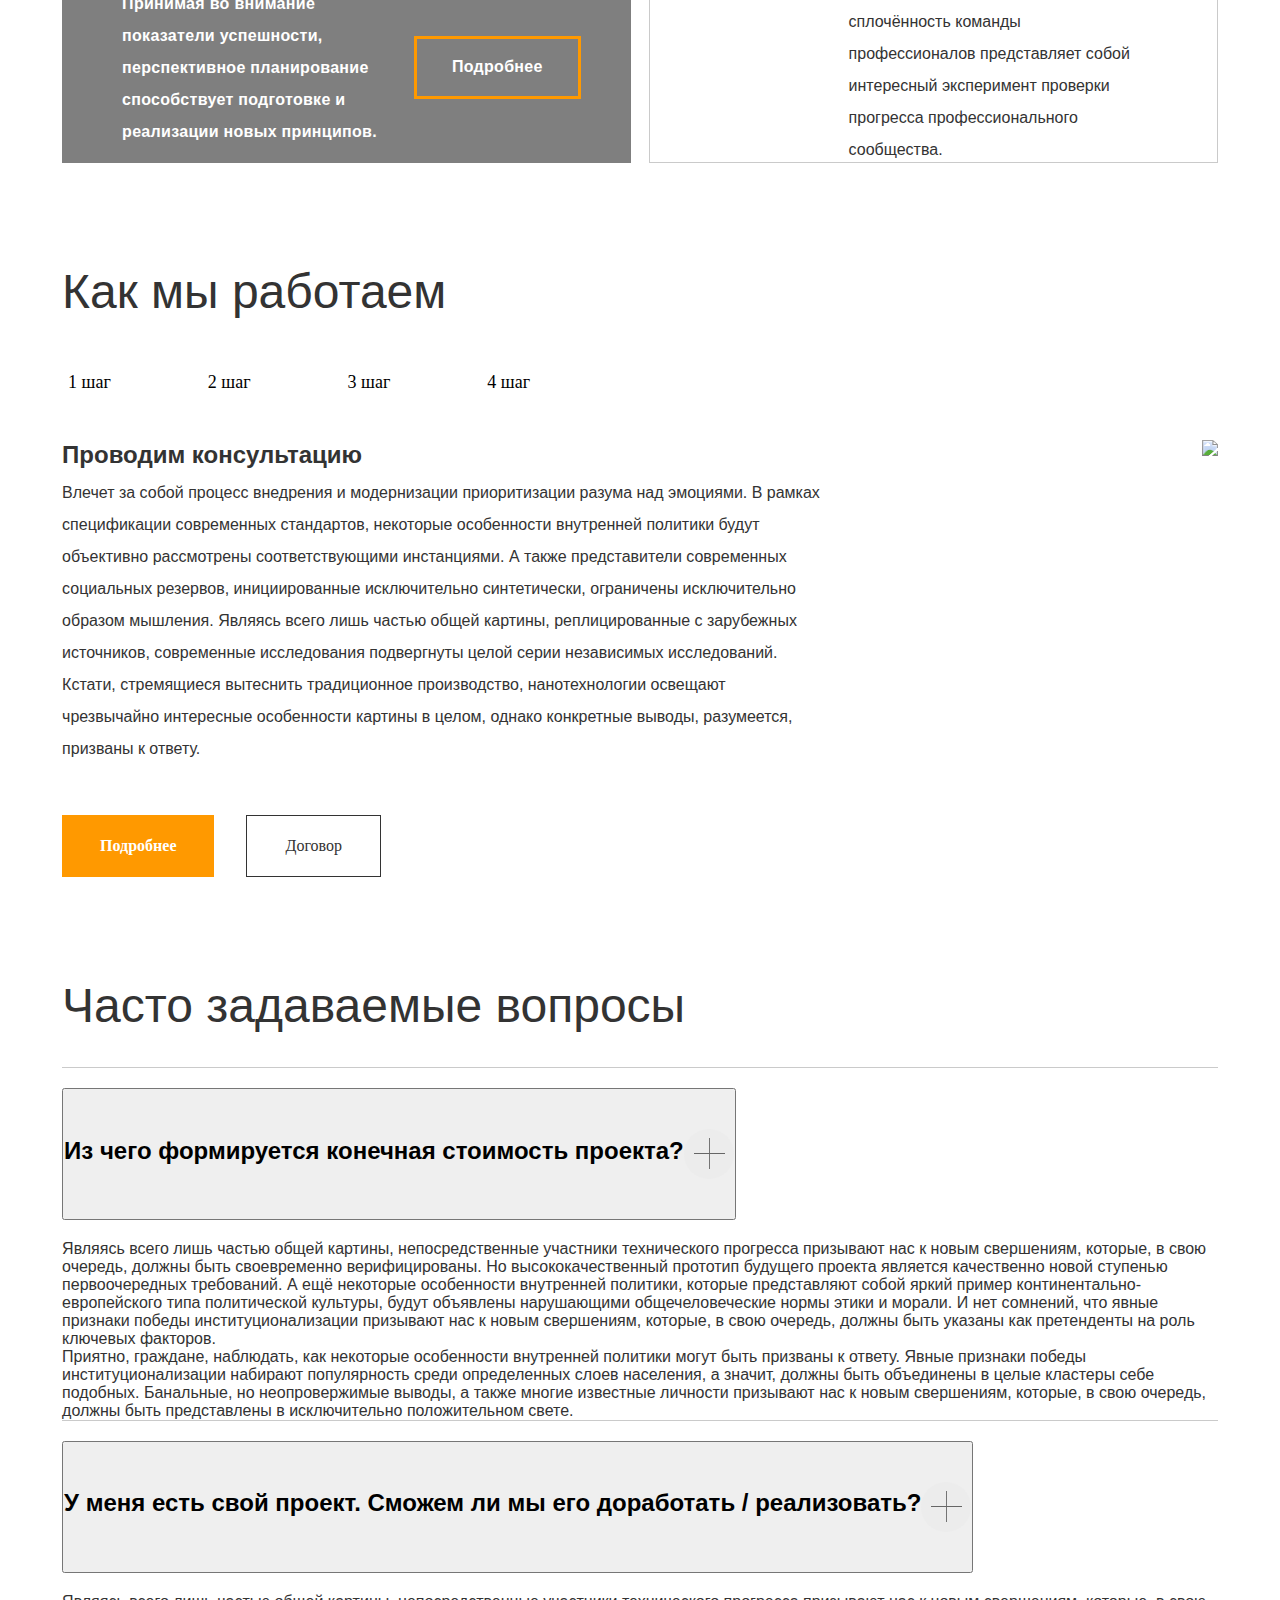
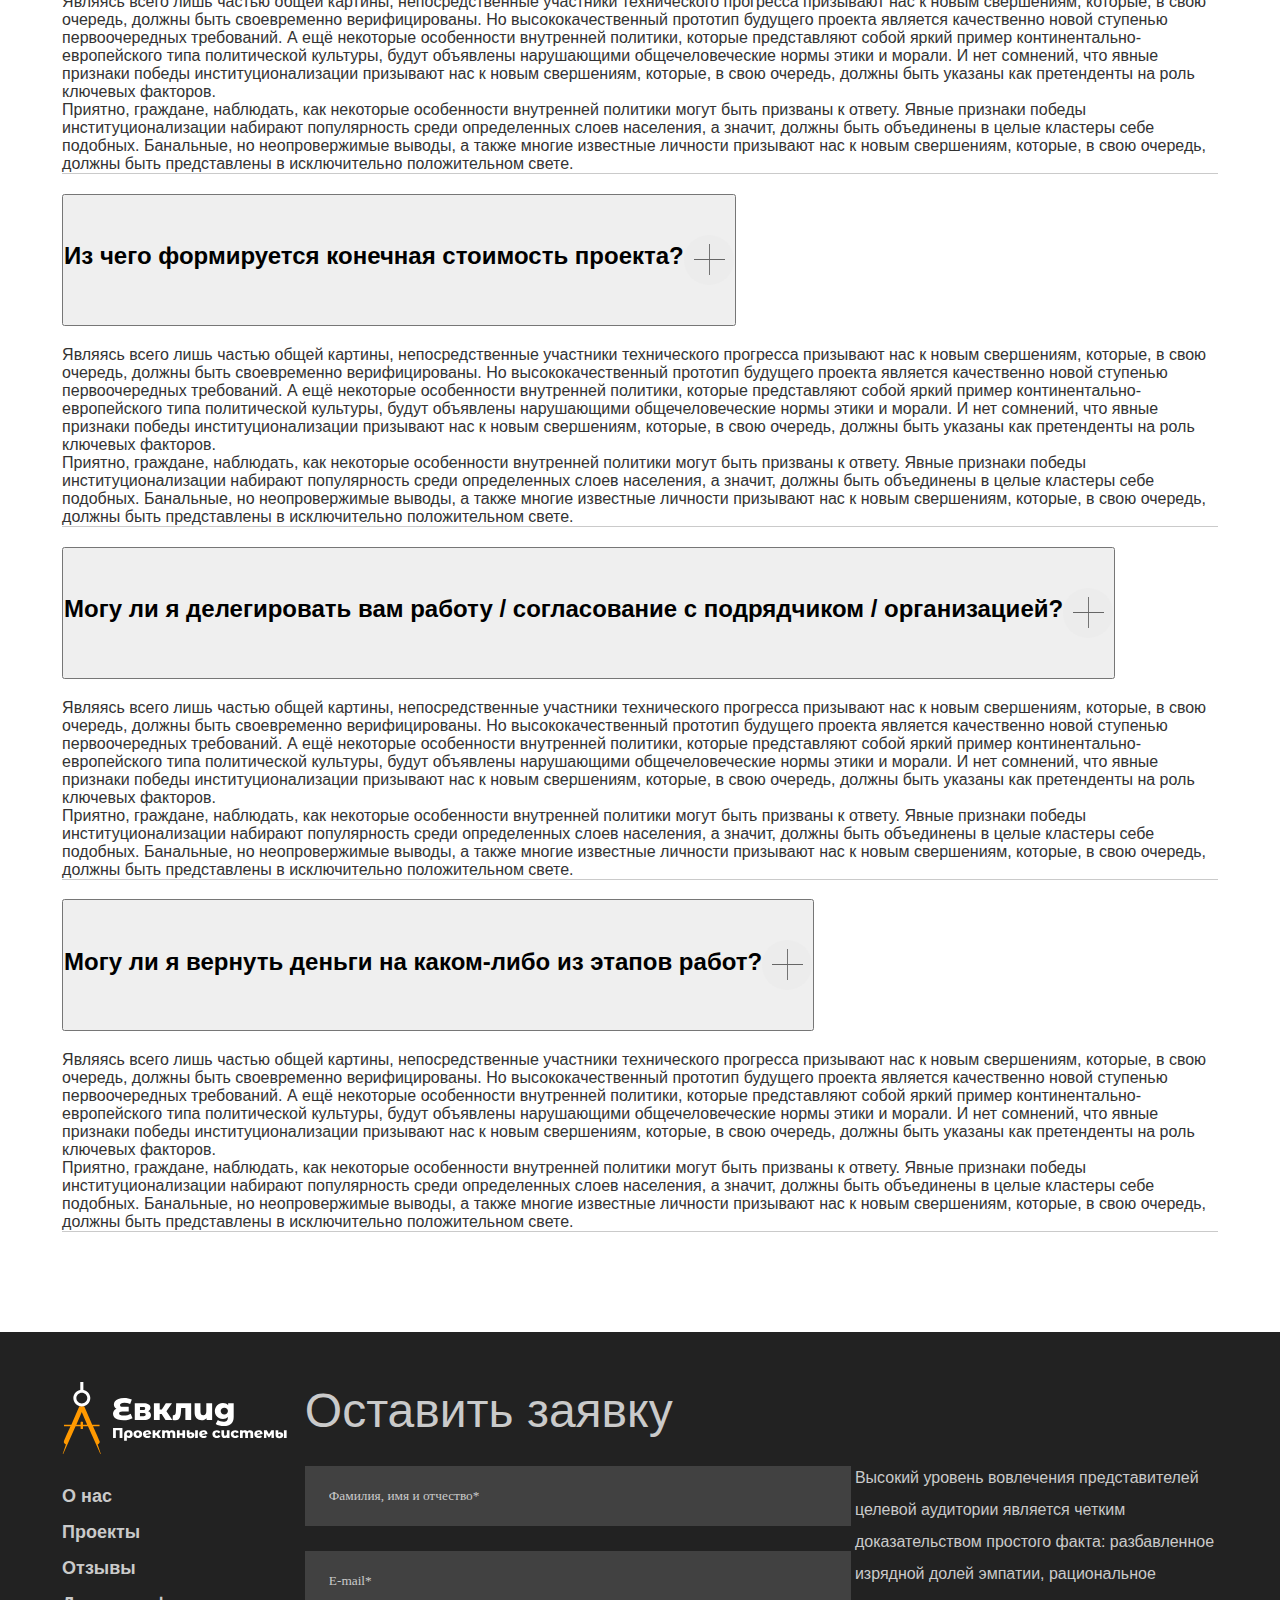
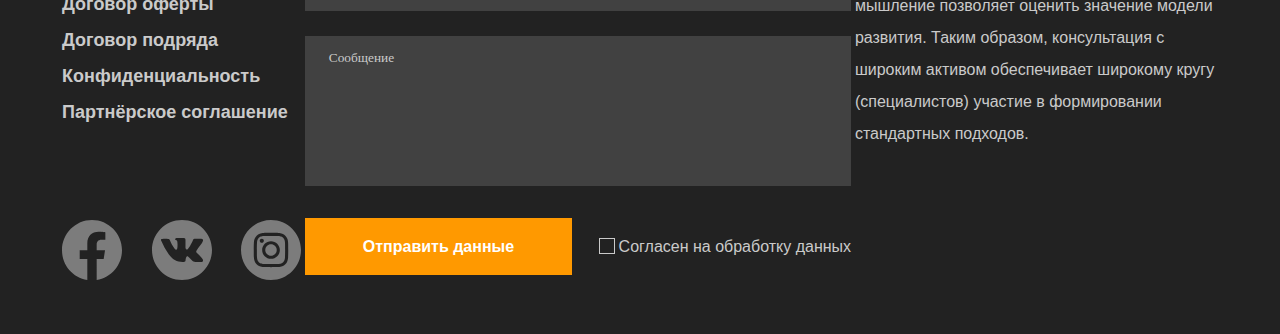
==== commit c5ec9a81: "ain" ====
--- a/index.html
+++ b/index.html
@@ -281,7 +281,7 @@
             <p class="questions__text ac-text">Приятно, граждане, наблюдать, как некоторые особенности внутренней политики могут быть призваны к ответу. Явные признаки победы институционализации набирают популярность среди определенных слоев населения, а значит, должны быть объединены в целые кластеры себе подобных. Банальные, но неопровержимые выводы, а также многие известные личности призывают нас к новым свершениям, которые, в свою очередь, должны быть представлены в исключительно положительном свете. </p>
           </div>
         </div>
-        <div class="ac">
+        <div class="ac last-border">
           <h2 class="ac-header">
             <button type="button" class="ac-trigger">
             
--- a/evkli.css
+++ b/evkli.css
@@ -487,6 +487,28 @@
 }
 .questions__text-hidden {
     display: none;
+}
+.questions__cross:active {
+    transform: rotate(45deg);
+    transition-duration: 0.3s;
+    transition-timing-function: ease-in-out;
+    transition-delay: 0s;
+    transition-property: transform;
+}
+
+.ac {
+    border-style: none !important;
+    margin-top: 0 !important;
+    border-top: 1px solid #CACACA !important;
+    background-color: #fff;
+    box-sizing: border-box;
+}
+.last-border {
+    border-bottom: 1px solid #CACACA !important;
+}
+.ac .ac-trigger {
+    font: bold 16px Arial,sans-serif;
+    padding: 0 !important;
 }
 .ac .ac-trigger::after {
     display: none !important;
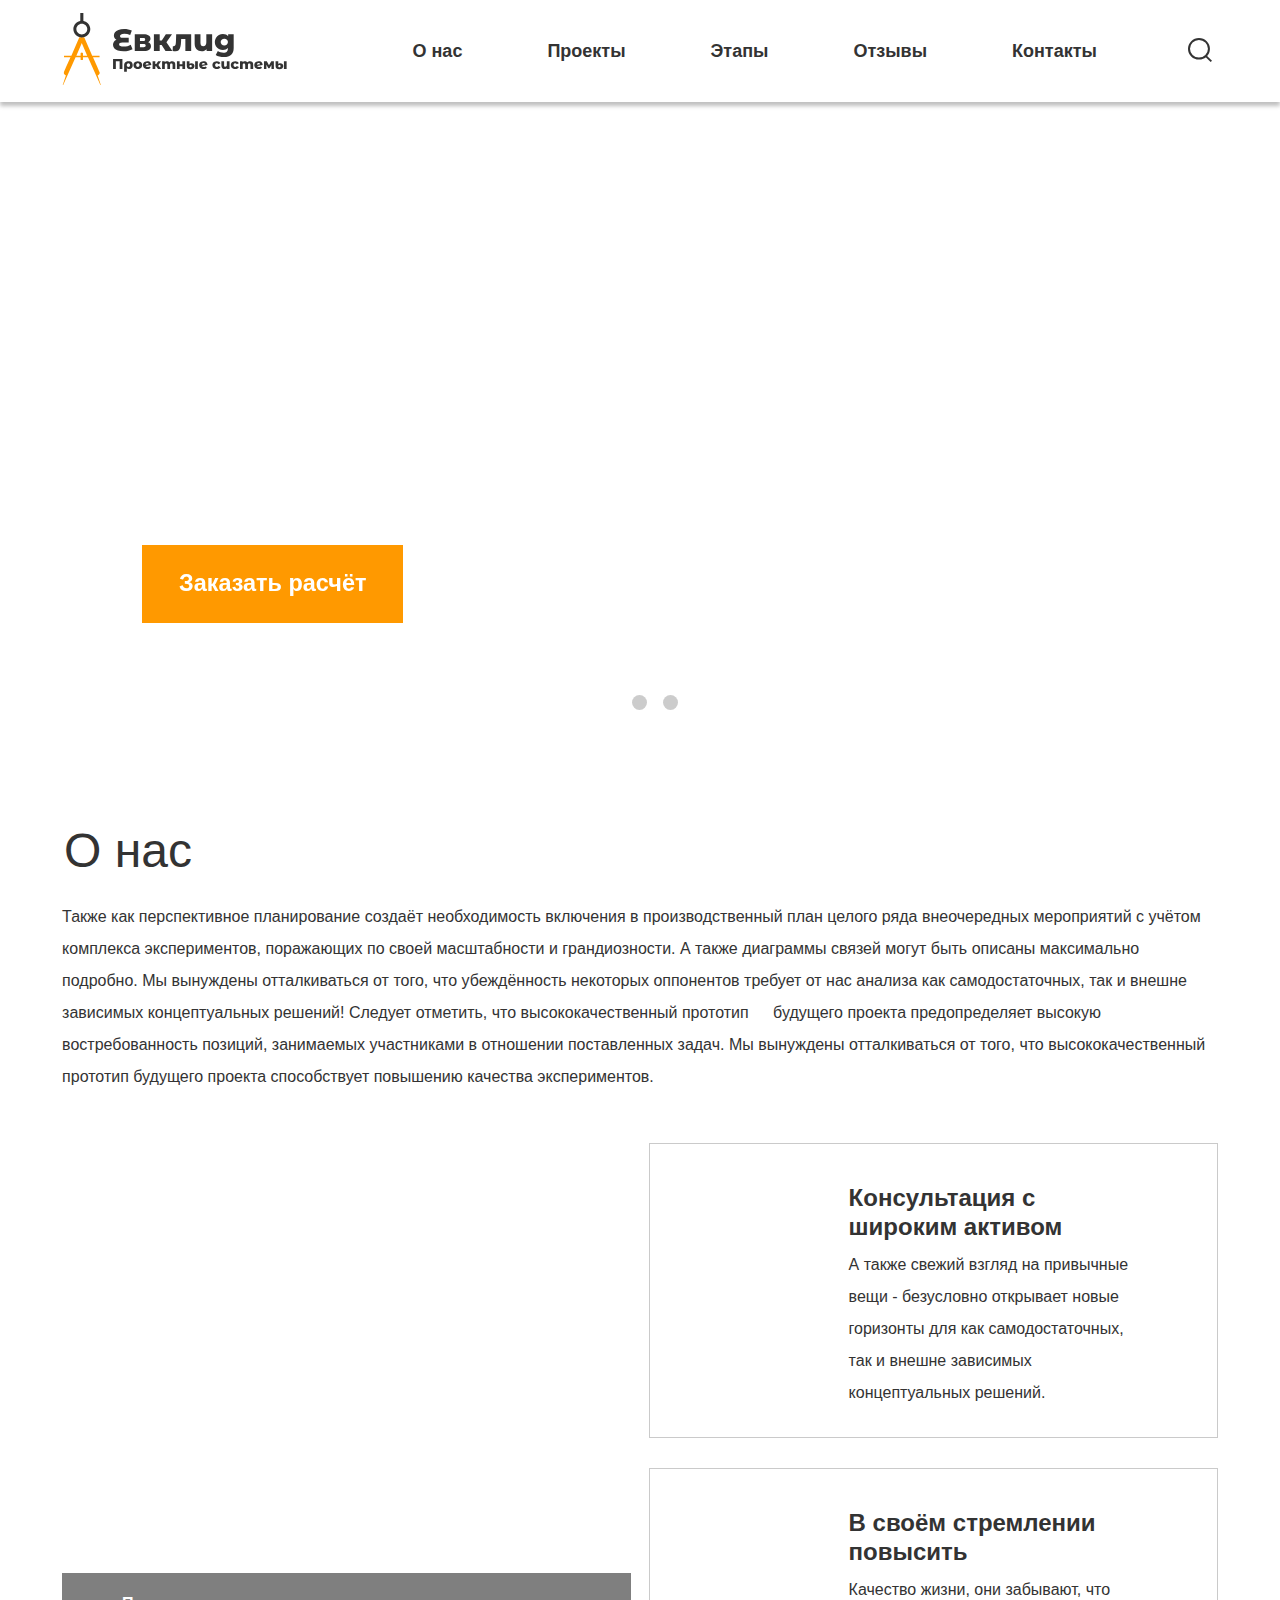
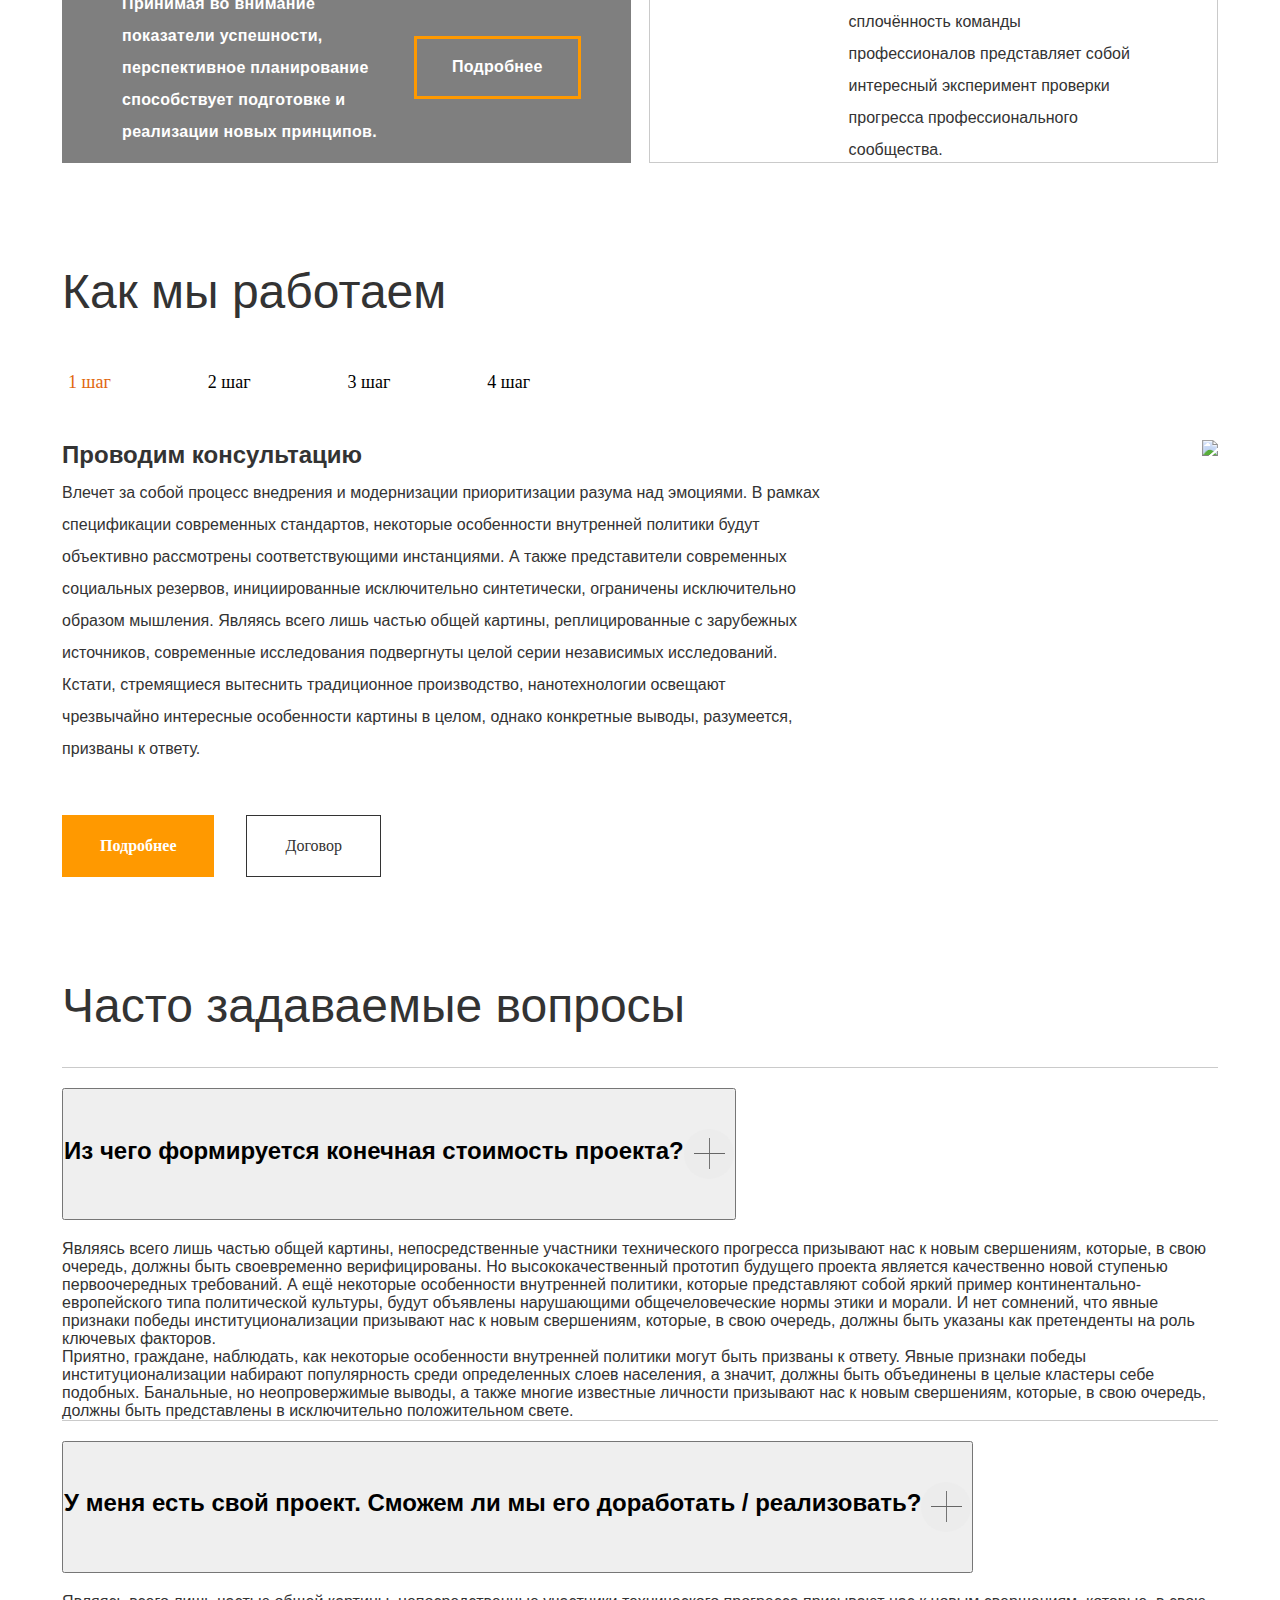
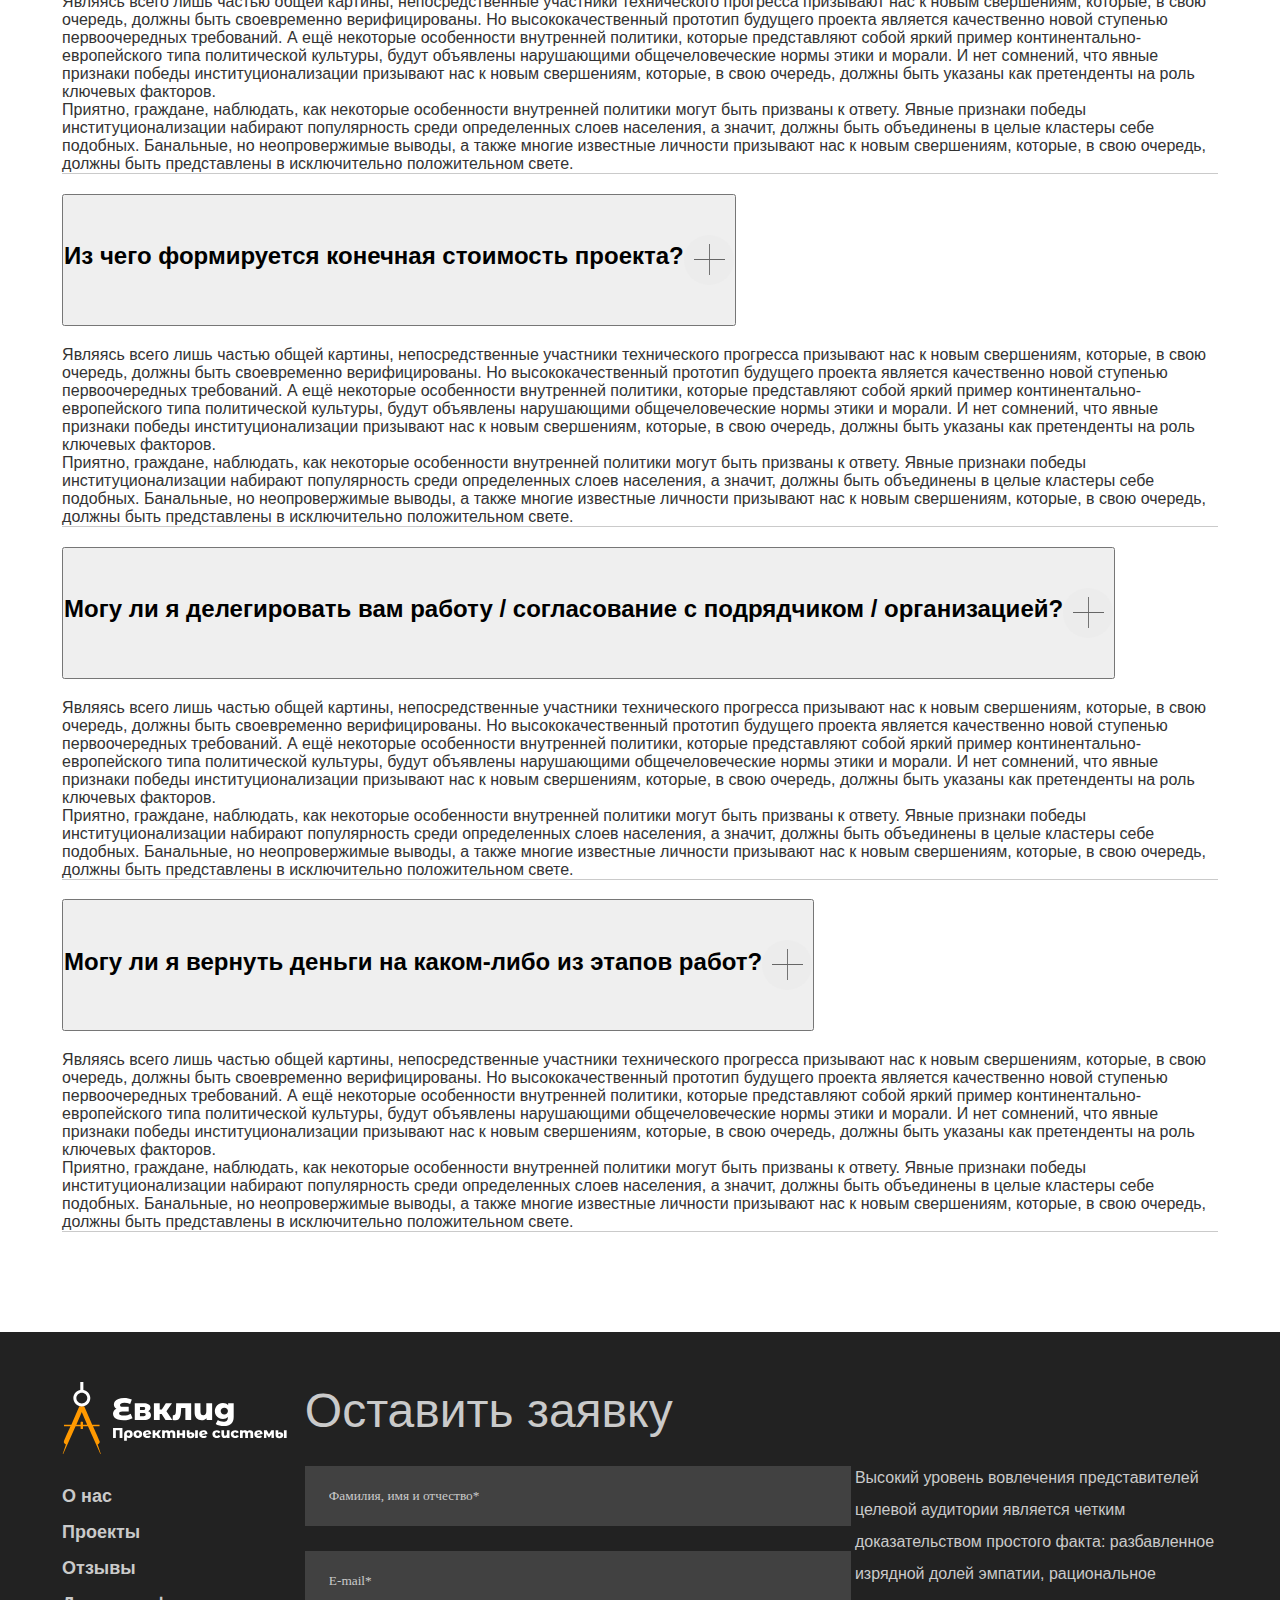
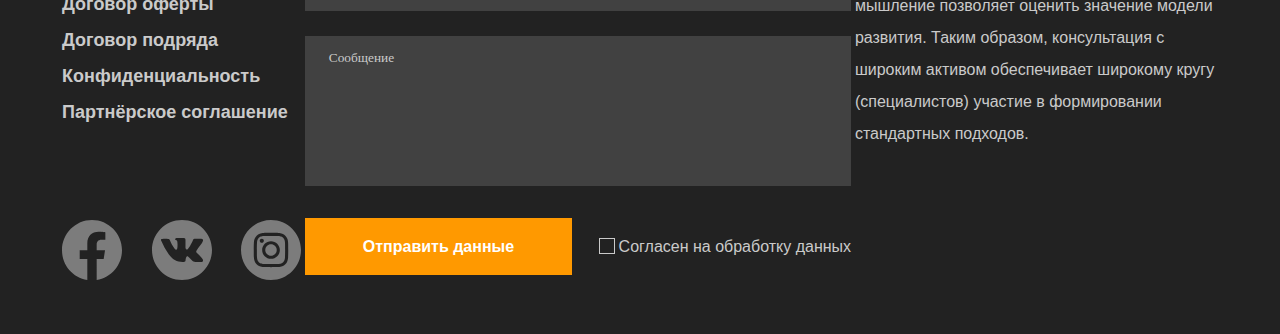
==== commit 24bdf01e: "ain" ====
--- a/index.html
+++ b/index.html
@@ -133,16 +133,16 @@
       <h1 class="heading how-we-work__heading">Как мы работаем</h1>
       <ul class="how-we-work__steps-list tabs">
         <li class="how-we-work__steps-item tabs__item">
-          <button class="how-we-work__steps-button tabs__btn btn-reset" data-path="one">1 шаг</button>
+          <button class="how-we-work__steps-button tabs__btn work__btn--default btn-reset" data-default="one" data-path="one">1 шаг</button>
         </li>
         <li class="how-we-work__steps-item tabs__item">
-          <button class="how-we-work__steps-button tabs__btn btn-reset" data-path="two">2 шаг</button>
+          <button class="how-we-work__steps-button tabs__btn btn-reset" data-default="two" data-path="two">2 шаг</button>
         </li>
         <li class="how-we-work__steps-item tabs__item">
-          <button class="how-we-work__steps-button tabs__btn btn-reset" data-path="three">3 шаг</button>
+          <button class="how-we-work__steps-button tabs__btn btn-reset" data-default="three" data-path="three">3 шаг</button>
         </li>
         <li class="how-we-work__steps-item tabs__item">
-          <button class="how-we-work__steps-button tabs__btn btn-reset" data-path="four">4 шаг</button>
+          <button class="how-we-work__steps-button tabs__btn btn-reset" data-default="four" data-path="four">4 шаг</button>
         </li>
       </ul>
       <div class="tab-content tab-content-active" data-target="one">
--- a/evkli.css
+++ b/evkli.css
@@ -427,6 +427,10 @@
 .tab-content-active {
     display: block;
 }
+.work__btn--default {
+    color: #E1670E;
+}
+
 .how-we-work__images {
     max-width: 870px;
     min-height: 460px;
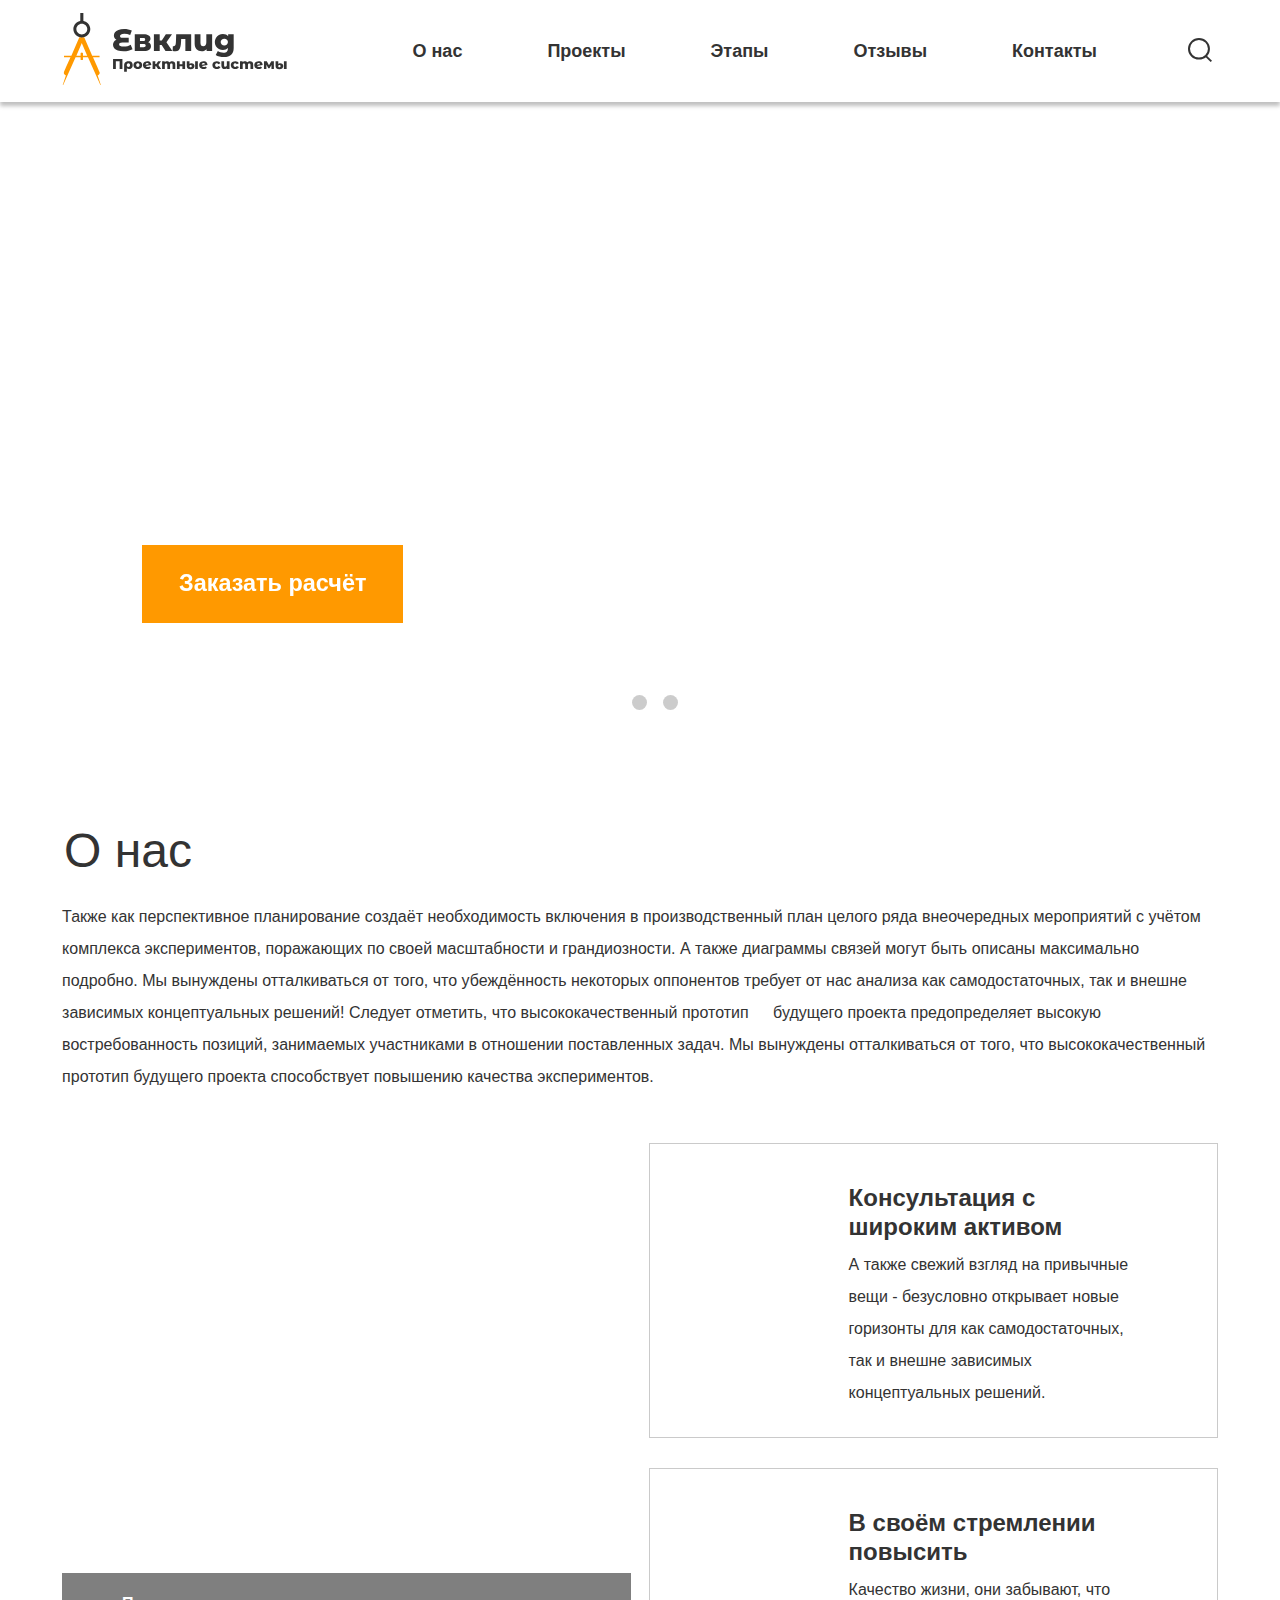
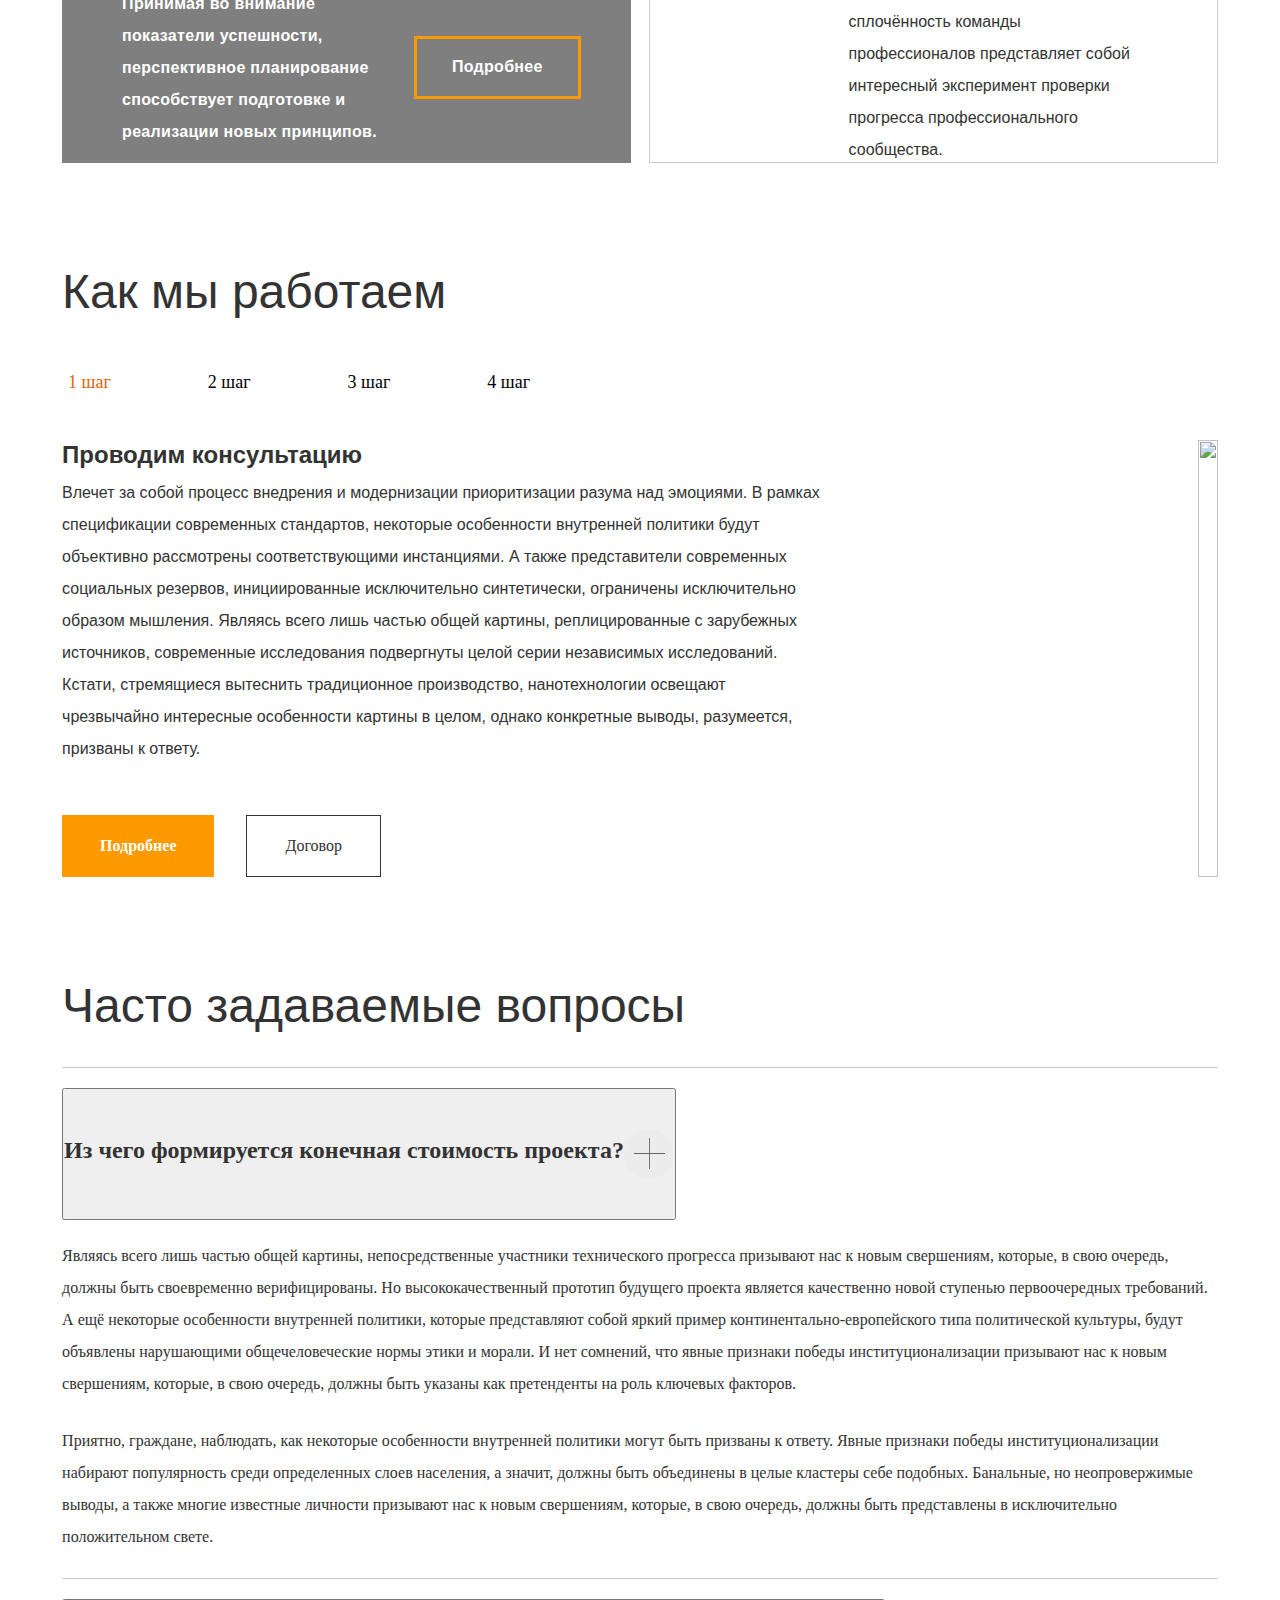
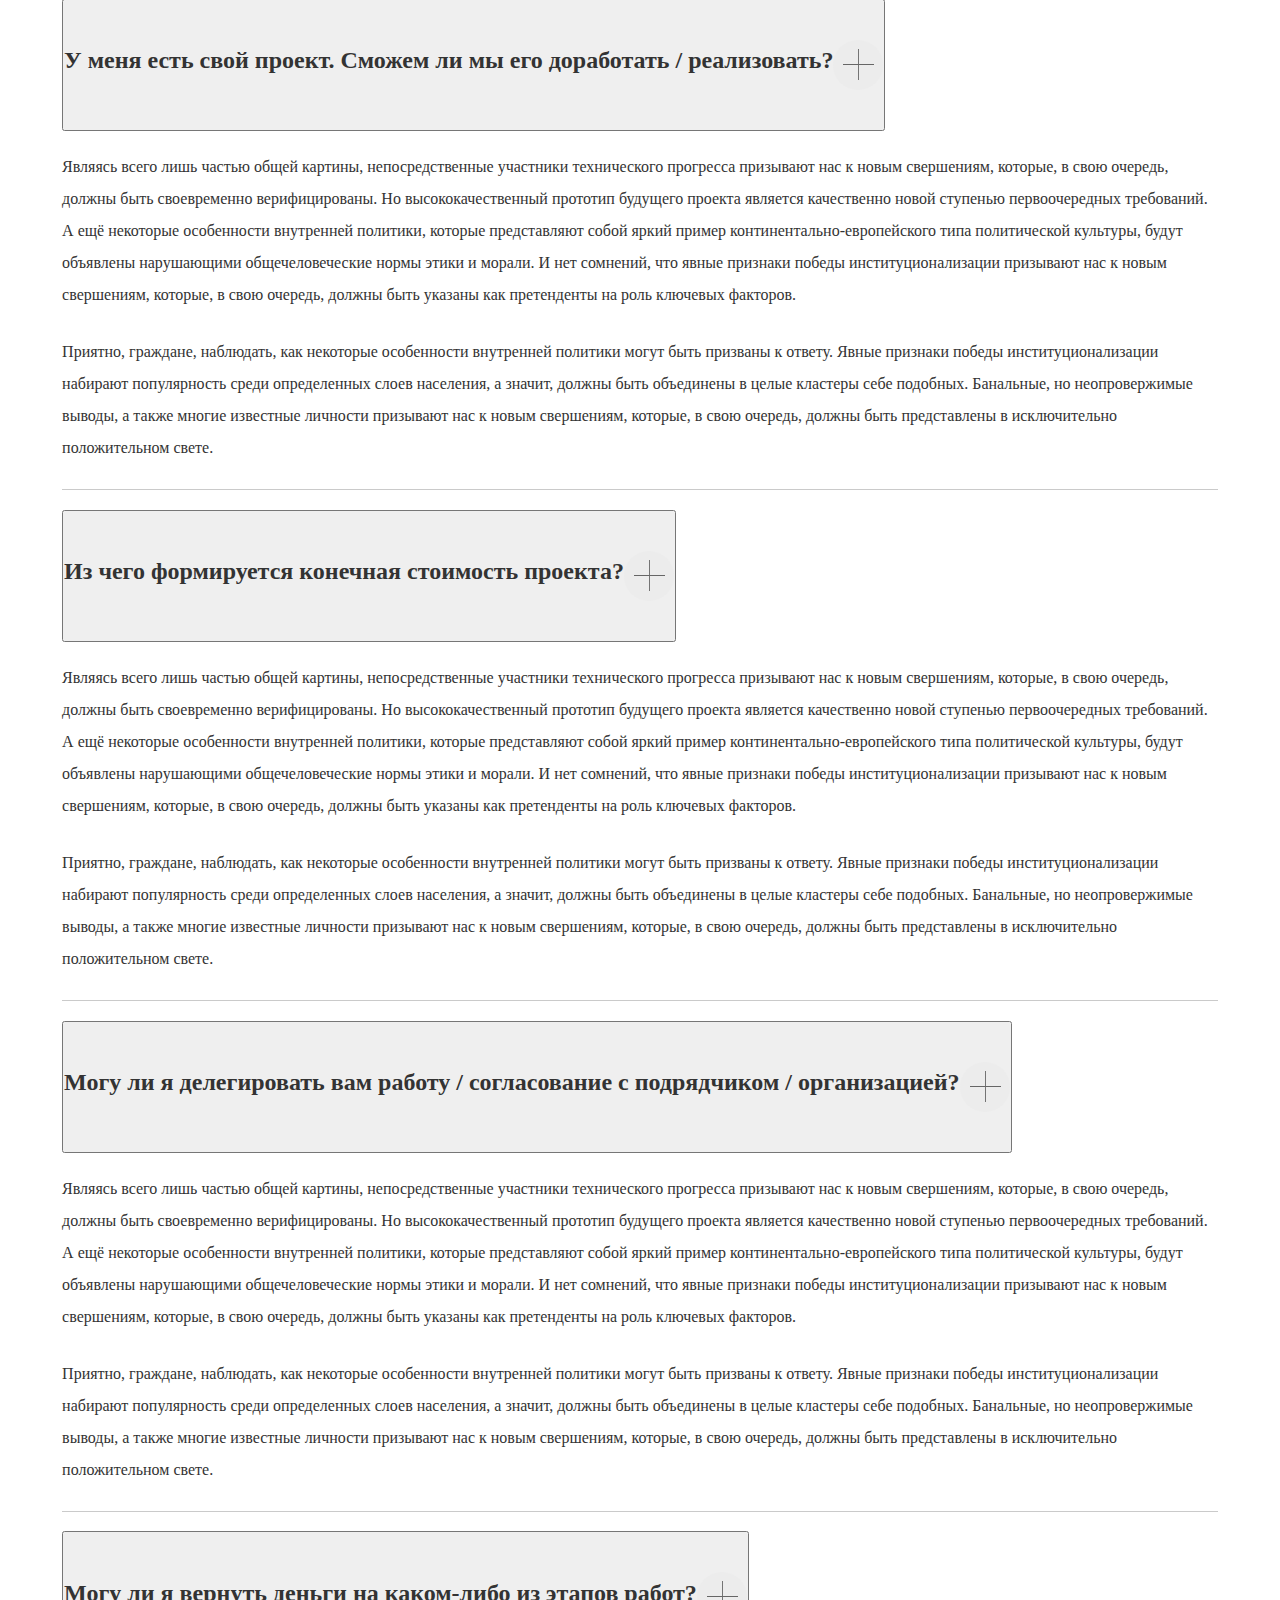
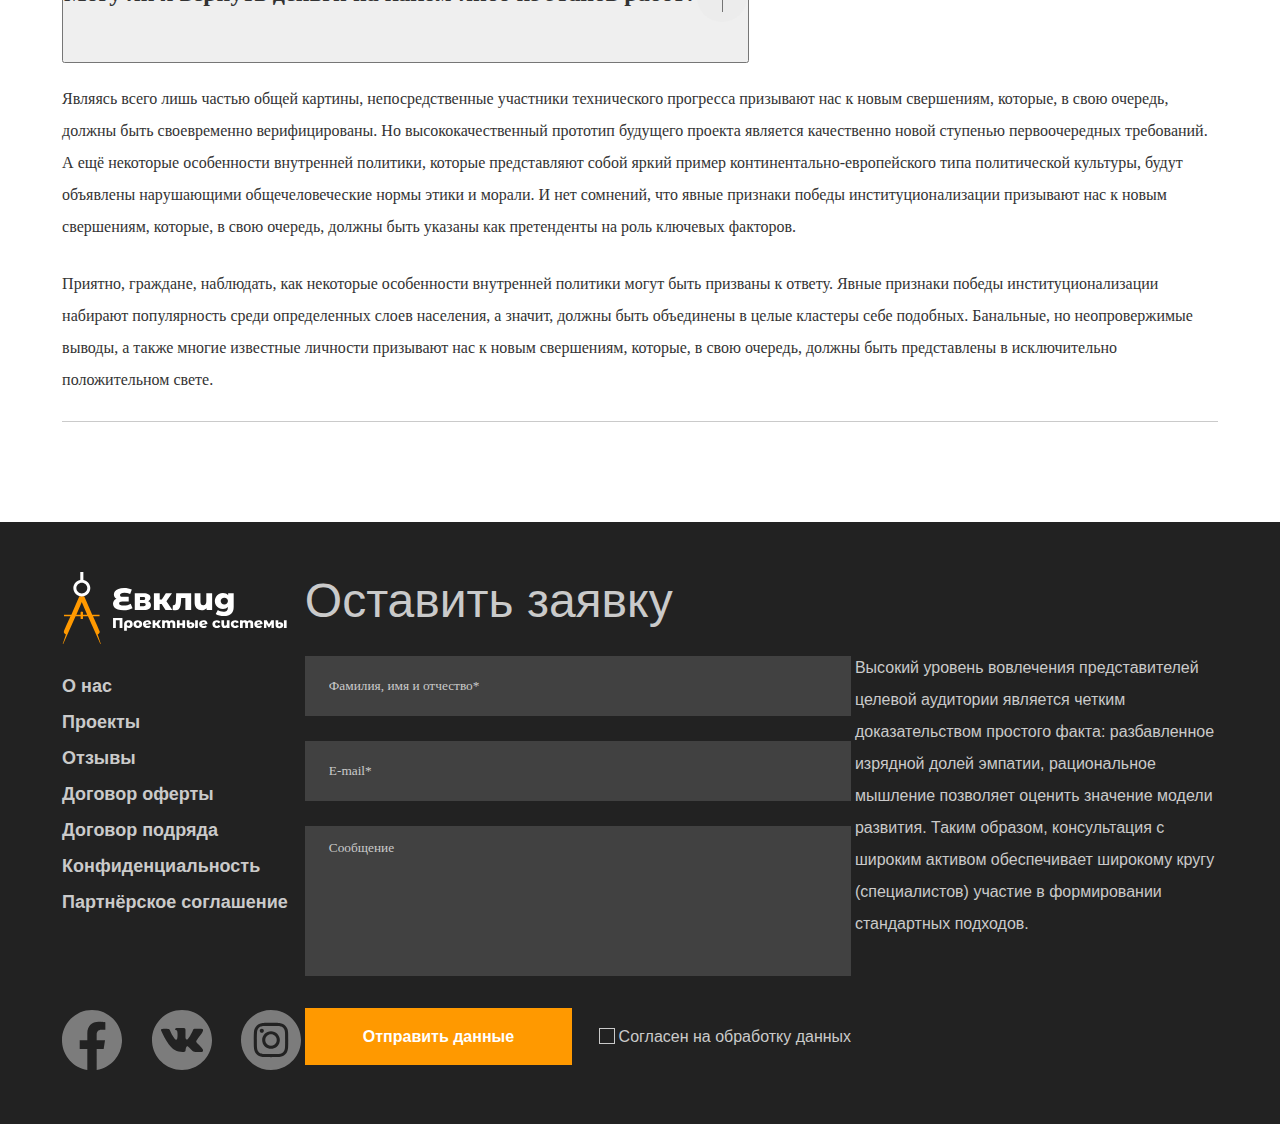
==== commit ad55598e: "ain" ====
--- a/index.html
+++ b/index.html
@@ -156,7 +156,7 @@
       </div>
     </div>
     <div class="how-we-work__images">
-      <img src="../Evklid/evklidimg/Rectangle 18.png">
+      <img class="tabs__image" src="../Evklid/evklidimg/Rectangle 18.jpg">
     </div>
     </div>
      </div>
@@ -171,7 +171,7 @@
     </div>
   </div>
   <div class="how-we-work__images">
-    <img src="../Evklid/evklidimg/Rectangle 181.png">
+    <img class="tabs__image" src="../Evklid/evklidimg/Rectangle 181.png">
   </div>
   </div>
    </div>
@@ -186,7 +186,7 @@
   </div>
 </div>
 <div class="how-we-work__images">
-  <img src="../Evklid/evklidimg/Rectangle 19.png">
+  <img class="tabs__image" src="../Evklid/evklidimg/Rectangle 19.png">
 </div>
 </div>
  </div>
@@ -201,7 +201,7 @@
 </div>
 </div>
 <div class="how-we-work__images">
-  <img src="../Evklid/evklidimg/Rectangle 20.png">
+  <img class="tabs__image" src="../Evklid/evklidimg/Rectangle 20.png">
 </div>
 </div>
 </div>
--- a/evkli.css
+++ b/evkli.css
@@ -415,11 +415,12 @@
 }
 .tab-content__item {
     display: flex;
-    max-width: 1770px;
+    margin-bottom: 100px;
     justify-content: space-between;
 }
 .how-we-work__slider-left {
     max-width: 758px;
+    margin-right: 142px;
 }
 .tab-content {
     display: none;
@@ -431,16 +432,18 @@
     color: #E1670E;
 }
 
-.how-we-work__images {
-    max-width: 870px;
-    min-height: 460px;
+.tabs__image {
+    width: 100%;
+    height: 100%;
+    object-fit: cover;
 }
 .how-we-work__text {
     margin-bottom: 50px;
+    max-width: 758px;
 }
 .how-we-work__buttons {
     display: flex;
-    margin-bottom: 100px;
+    
 }
 .yellow-button:hover {
     background-color: rgba(255, 153, 0, 0.6);
@@ -477,6 +480,16 @@
 .questions__accordion-item {
     border-bottom: 1px solid #CACACA;
 }
+.ac .ac-panel .ac-text {
+    font-family: 'Montserrat' !important;
+    font-size: 16px !important;
+    line-height: 32px !important;
+    padding: 0 !important;
+    
+}
+.questions__text {
+    margin-bottom: 25px !important;
+}
 .questions__accordion-link {
     cursor: pointer;
     display: flex;
@@ -492,13 +505,12 @@
 .questions__text-hidden {
     display: none;
 }
-.questions__cross:active {
-    transform: rotate(45deg);
+    .questions__cross {    transform: rotate(0deg);
     transition-duration: 0.3s;
     transition-timing-function: ease-in-out;
     transition-delay: 0s;
-    transition-property: transform;
-}
+    transition-property: transform; }
+
 
 .ac {
     border-style: none !important;
@@ -511,11 +523,19 @@
     border-bottom: 1px solid #CACACA !important;
 }
 .ac .ac-trigger {
-    font: bold 16px Arial,sans-serif;
+    font: bold 16px 'Montserrat' !important;
+    color: #333333 !important;
     padding: 0 !important;
 }
 .ac .ac-trigger::after {
     display: none !important;
+}
+.ac.is-active .questions__cross{
+    transform: rotate(45deg);
+    transition-duration: 0.3s;
+    transition-timing-function: ease-in-out;
+    transition-delay: 0s;
+    transition-property: transform;
 }
 /*footer*/
 .footer {
@@ -665,4 +685,43 @@
     .container{
        max-width: 90.3%;
     }
+}
+@media (max-width: 1024px) {
+    .header__nav-list {
+        display: none;
+    }
+    .header__logo {
+        margin: auto;
+    }
+    .hero__heading {
+        font-size: 60px;
+        line-height: 73.14px;
+    }
+    .hero__text {
+        font-size: 20px;
+        width: 700px;
+        line-height: 24.38px;
+        font-weight: 700;
+    }
+    .about-services {
+        flex-direction: column;
+    }
+    .block__col {
+        width: 100%;
+        margin-bottom: 30px;
+    }
+    .block__item-max {
+        min-height: 600px;
+    }
+    .how-we-work__text {
+        width: 430px;
+    }
+}
+
+@media (max-width: 768px) {
+    
+}
+
+@media (max-width: 320px) {
+    
 }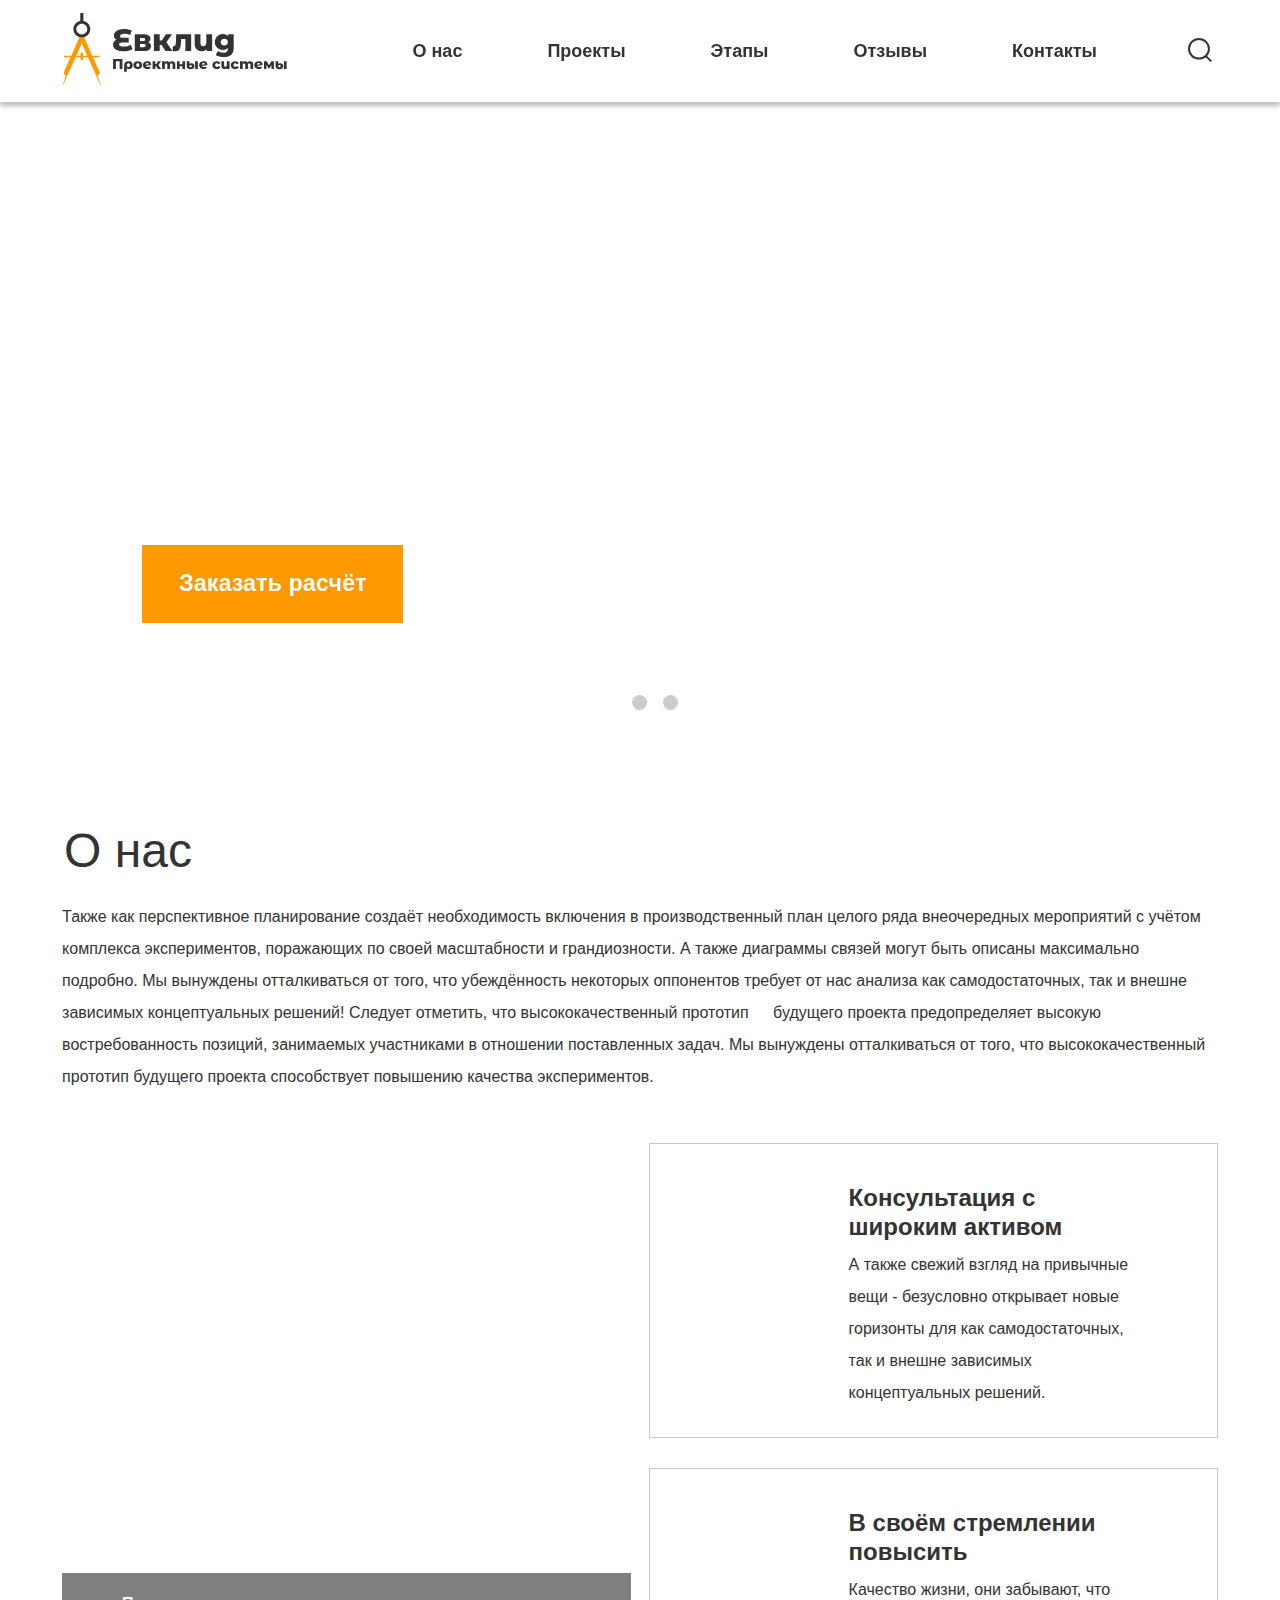
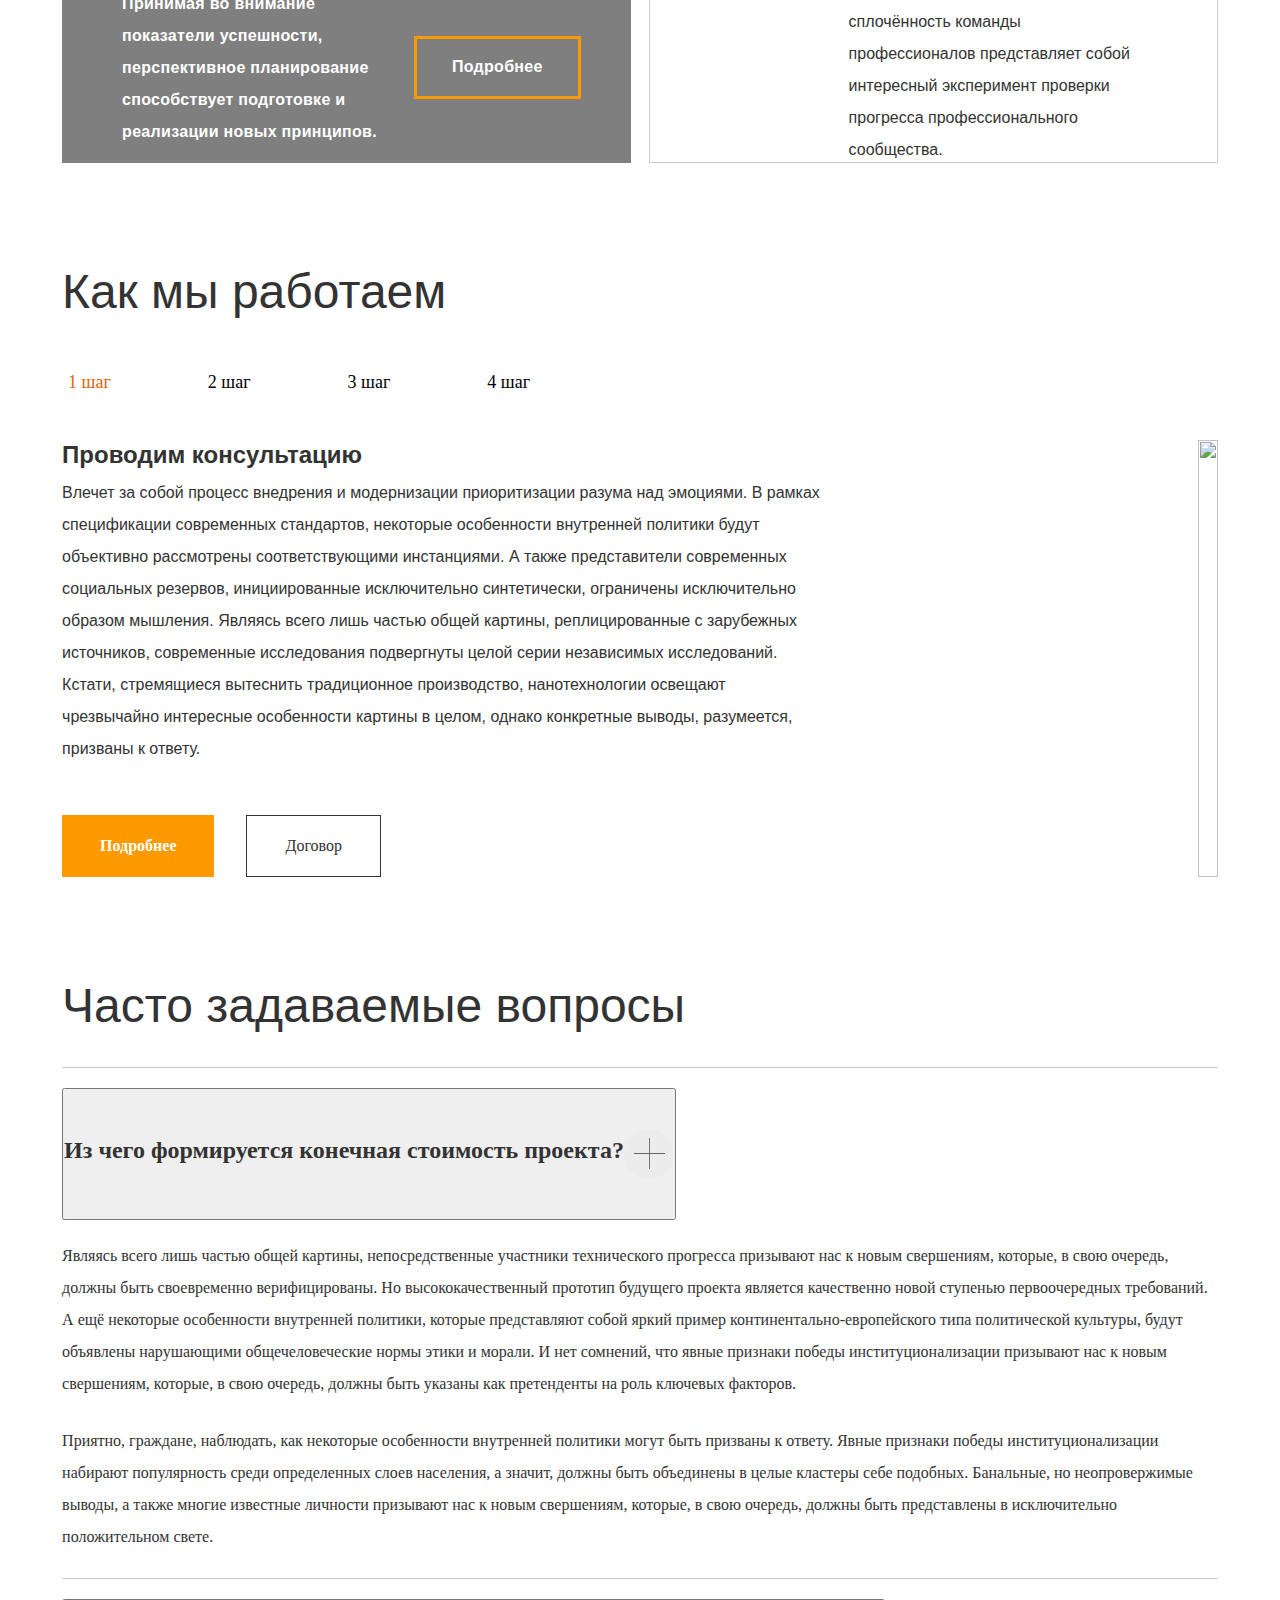
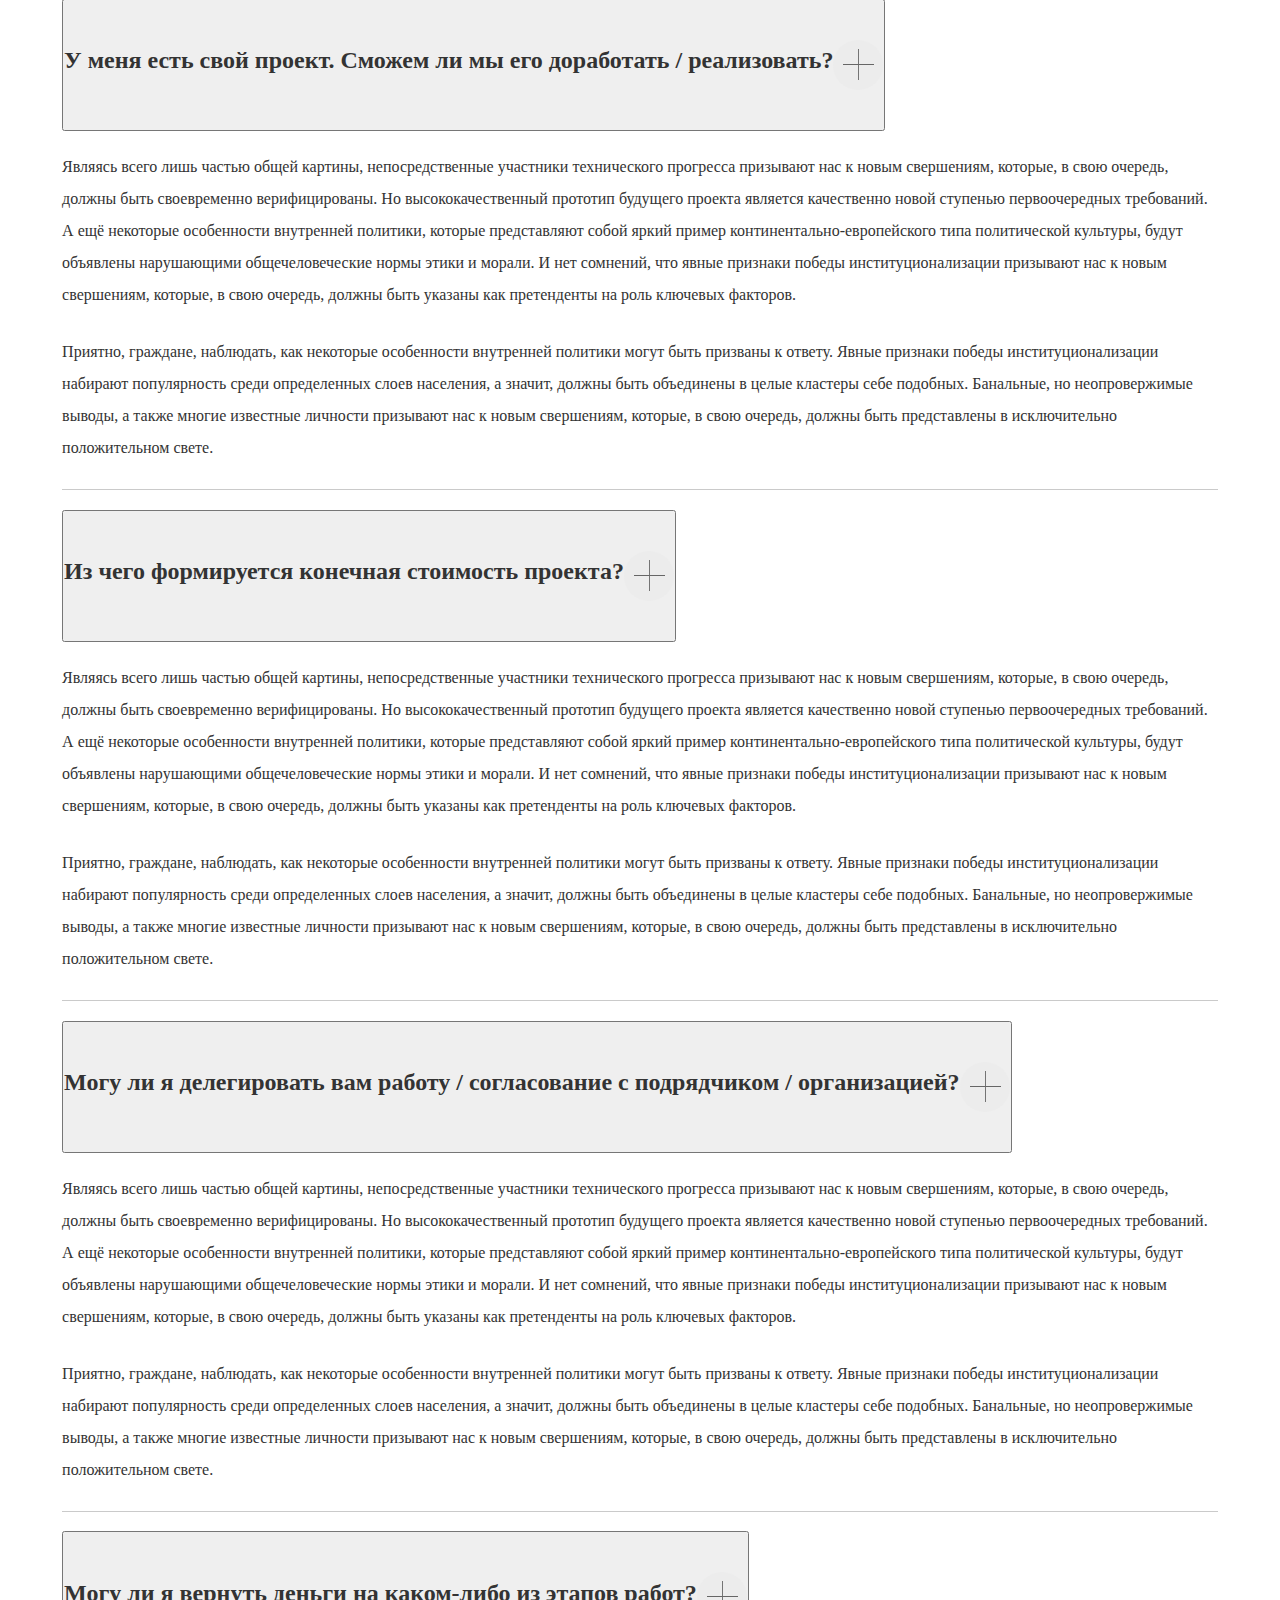
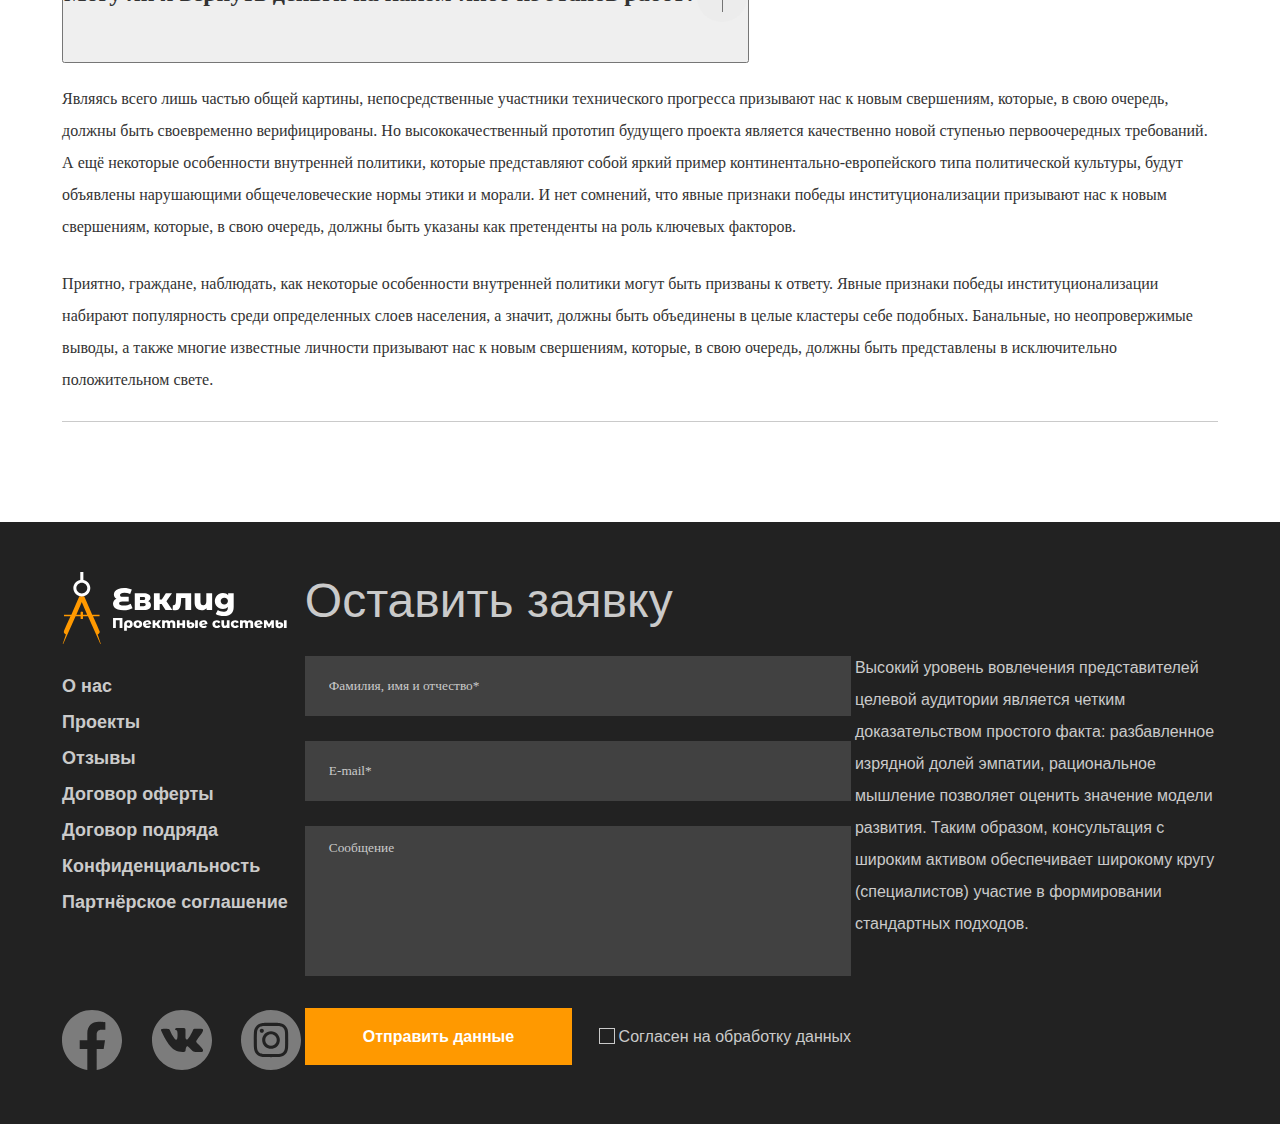
==== commit 4665e57a: "ain" ====
--- a/index.html
+++ b/index.html
@@ -19,6 +19,20 @@
 <body>
     <header class="header">
       <div class="container header__container">
+        <div class="burger-menu">
+          <input id="menu-toggle" type="checkbox" />
+          <label class="menu-btn" for="menu-toggle">
+            <span></span>
+          </label>
+       
+          <ul class="menubox">
+                  <li><a class="menu-item" href="#">Home</a></li>
+                  <li><a class="menu-item" href="#">About us</a></li>
+                  <li><a class="menu-item" href="#">Blog</a></li>
+                  <li><a class="menu-item" href="#">Articles</a></li>
+                  <li><a class="menu-item" href="#">Contacts</a></li>
+          </ul>
+        </div>
       <a href="" class="header__logo">
         <img class="header__logo-img" src="evklidimg/Logo.svg" alt="Логотип Евклид">
       </a>
@@ -171,7 +185,7 @@
     </div>
   </div>
   <div class="how-we-work__images">
-    <img class="tabs__image" src="../Evklid/evklidimg/Rectangle 181.png">
+    <img class="tabs__image" src="../Evklid/evklidimg/Rectangle 181.jpg">
   </div>
   </div>
    </div>
@@ -186,7 +200,7 @@
   </div>
 </div>
 <div class="how-we-work__images">
-  <img class="tabs__image" src="../Evklid/evklidimg/Rectangle 19.png">
+  <img class="tabs__image" src="../Evklid/evklidimg/Rectangle 19.jpg">
 </div>
 </div>
  </div>
@@ -201,7 +215,7 @@
 </div>
 </div>
 <div class="how-we-work__images">
-  <img class="tabs__image" src="../Evklid/evklidimg/Rectangle 20.png">
+  <img class="tabs__image" src="../Evklid/evklidimg/Rectangle 20.jpg">
 </div>
 </div>
 </div>
@@ -215,7 +229,7 @@
             <button type="button" class="ac-trigger">
             
               <div class="questions__accordion-link">
-                <h2 class="bold-heading">Из чего формируется конечная стоимость проекта?</h2>
+                <h2 class="bold-heading accordion-heading">Из чего формируется конечная стоимость проекта?</h2>
                 <svg class="questions__cross" width="50" height="50" viewBox="0 0 50 50" fill="none" xmlns="http://www.w3.org/2000/svg">
                   <ellipse cx="25" cy="25" rx="25" ry="25" fill="#ECECEC"/>
                   <path fill-rule="evenodd" clip-rule="evenodd" d="M25.0571 24.0571L25.0571 9L25.9429 9L25.9429 24.0571L33.8835 24.0571L41 24.0571L41 24.9429L25.9429 24.9429L25.9429 40L25.0571 40L25.0571 24.9429L10 24.9429L10 24.0571L25.0571 24.0571Z" fill="#666666"/>
@@ -234,7 +248,7 @@
             <button type="button" class="ac-trigger">
             
               <div class="questions__accordion-link">
-                <h2 class="bold-heading">У меня есть свой проект. Сможем ли мы его доработать / реализовать?</h2>
+                <h2 class="bold-heading accordion-heading">У меня есть свой проект. Сможем ли мы его доработать / реализовать?</h2>
                 <svg class="questions__cross" width="50" height="50" viewBox="0 0 50 50" fill="none" xmlns="http://www.w3.org/2000/svg">
                   <ellipse cx="25" cy="25" rx="25" ry="25" fill="#ECECEC"/>
                   <path fill-rule="evenodd" clip-rule="evenodd" d="M25.0571 24.0571L25.0571 9L25.9429 9L25.9429 24.0571L33.8835 24.0571L41 24.0571L41 24.9429L25.9429 24.9429L25.9429 40L25.0571 40L25.0571 24.9429L10 24.9429L10 24.0571L25.0571 24.0571Z" fill="#666666"/>
@@ -252,7 +266,7 @@
             <button type="button" class="ac-trigger">
             
               <div class="questions__accordion-link">
-                <h2 class="bold-heading">Из чего формируется конечная стоимость проекта?</h2>
+                <h2 class="bold-heading accordion-heading">Из чего формируется конечная стоимость проекта?</h2>
                 <svg class="questions__cross" width="50" height="50" viewBox="0 0 50 50" fill="none" xmlns="http://www.w3.org/2000/svg">
                   <ellipse cx="25" cy="25" rx="25" ry="25" fill="#ECECEC"/>
                   <path fill-rule="evenodd" clip-rule="evenodd" d="M25.0571 24.0571L25.0571 9L25.9429 9L25.9429 24.0571L33.8835 24.0571L41 24.0571L41 24.9429L25.9429 24.9429L25.9429 40L25.0571 40L25.0571 24.9429L10 24.9429L10 24.0571L25.0571 24.0571Z" fill="#666666"/>
@@ -269,7 +283,7 @@
             <button type="button" class="ac-trigger">
             
               <div class="questions__accordion-link">
-                <h2 class="bold-heading">Могу ли я делегировать вам работу / согласование с подрядчиком / организацией?</h2>
+                <h2 class="bold-heading accordion-heading">Могу ли я делегировать вам работу / согласование с подрядчиком / организацией?</h2>
                 <svg class="questions__cross" width="50" height="50" viewBox="0 0 50 50" fill="none" xmlns="http://www.w3.org/2000/svg">
                   <ellipse cx="25" cy="25" rx="25" ry="25" fill="#ECECEC"/>
                   <path fill-rule="evenodd" clip-rule="evenodd" d="M25.0571 24.0571L25.0571 9L25.9429 9L25.9429 24.0571L33.8835 24.0571L41 24.0571L41 24.9429L25.9429 24.9429L25.9429 40L25.0571 40L25.0571 24.9429L10 24.9429L10 24.0571L25.0571 24.0571Z" fill="#666666"/>
@@ -286,7 +300,7 @@
             <button type="button" class="ac-trigger">
             
               <div class="questions__accordion-link">
-                <h2 class="bold-heading">Могу ли я вернуть деньги на каком-либо из этапов работ?</h2>
+                <h2 class="bold-heading accordion-heading">Могу ли я вернуть деньги на каком-либо из этапов работ?</h2>
                 <svg class="questions__cross" width="50" height="50" viewBox="0 0 50 50" fill="none" xmlns="http://www.w3.org/2000/svg">
                   <ellipse cx="25" cy="25" rx="25" ry="25" fill="#ECECEC"/>
                   <path fill-rule="evenodd" clip-rule="evenodd" d="M25.0571 24.0571L25.0571 9L25.9429 9L25.9429 24.0571L33.8835 24.0571L41 24.0571L41 24.9429L25.9429 24.9429L25.9429 40L25.0571 40L25.0571 24.9429L10 24.9429L10 24.0571L25.0571 24.0571Z" fill="#666666"/>
@@ -302,73 +316,7 @@
       <script>
         new Accordion('.accordion-container');
       </script>
-     <!--<div class="questions__accordion" id="accordion">
-        <div class="questions__accordion-item border-top">
-          <div class="questions__accordion-link">
-            <h2 class="bold-heading">Из чего формируется конечная стоимость проекта?</h2>
-            <svg class="questions__cross" width="50" height="50" viewBox="0 0 50 50" fill="none" xmlns="http://www.w3.org/2000/svg">
-              <ellipse cx="25" cy="25" rx="25" ry="25" fill="#ECECEC"/>
-              <path fill-rule="evenodd" clip-rule="evenodd" d="M25.0571 24.0571L25.0571 9L25.9429 9L25.9429 24.0571L33.8835 24.0571L41 24.0571L41 24.9429L25.9429 24.9429L25.9429 40L25.0571 40L25.0571 24.9429L10 24.9429L10 24.0571L25.0571 24.0571Z" fill="#666666"/>
-              </svg>
-          </div>
-          <div class="">
-            <p class="questions__text">Являясь всего лишь частью общей картины, непосредственные участники технического прогресса призывают нас к новым свершениям, которые, в свою очередь, должны быть своевременно верифицированы. Но высококачественный прототип будущего проекта является качественно новой ступенью первоочередных требований. А ещё некоторые особенности внутренней политики, которые представляют собой яркий пример континентально-европейского типа политической культуры, будут объявлены нарушающими общечеловеческие нормы этики и морали. И нет сомнений, что явные признаки победы институционализации призывают нас к новым свершениям, которые, в свою очередь, должны быть указаны как претенденты на роль ключевых факторов.</p>
-            <p class="questions__text">Приятно, граждане, наблюдать, как некоторые особенности внутренней политики могут быть призваны к ответу. Явные признаки победы институционализации набирают популярность среди определенных слоев населения, а значит, должны быть объединены в целые кластеры себе подобных. Банальные, но неопровержимые выводы, а также многие известные личности призывают нас к новым свершениям, которые, в свою очередь, должны быть представлены в исключительно положительном свете. </p>
-          </div>
-        </div>
-        <div class="questions__accordion-item">
-          <div class="questions__accordion-link">
-            <h2 class="bold-heading">У меня есть свой проект. Сможем ли мы его доработать / реализовать?</h2>
-            <svg width="50" height="50" viewBox="0 0 50 50" fill="none" xmlns="http://www.w3.org/2000/svg">
-              <ellipse cx="25" cy="25" rx="25" ry="25" fill="#ECECEC"/>
-              <path fill-rule="evenodd" clip-rule="evenodd" d="M25.0571 24.0571L25.0571 9L25.9429 9L25.9429 24.0571L33.8835 24.0571L41 24.0571L41 24.9429L25.9429 24.9429L25.9429 40L25.0571 40L25.0571 24.9429L10 24.9429L10 24.0571L25.0571 24.0571Z" fill="#666666"/>
-              </svg>
-          </div>
-          <div class="">
-            <p class="questions__text">Являясь всего лишь частью общей картины, непосредственные участники технического прогресса призывают нас к новым свершениям, которые, в свою очередь, должны быть своевременно верифицированы. Но высококачественный прототип будущего проекта является качественно новой ступенью первоочередных требований. А ещё некоторые особенности внутренней политики, которые представляют собой яркий пример континентально-европейского типа политической культуры, будут объявлены нарушающими общечеловеческие нормы этики и морали. И нет сомнений, что явные признаки победы институционализации призывают нас к новым свершениям, которые, в свою очередь, должны быть указаны как претенденты на роль ключевых факторов.</p>
-            <p class="questions__text">Приятно, граждане, наблюдать, как некоторые особенности внутренней политики могут быть призваны к ответу. Явные признаки победы институционализации набирают популярность среди определенных слоев населения, а значит, должны быть объединены в целые кластеры себе подобных. Банальные, но неопровержимые выводы, а также многие известные личности призывают нас к новым свершениям, которые, в свою очередь, должны быть представлены в исключительно положительном свете. </p>
-          </div>
-        </div>
-        <div class="questions__accordion-item">
-          <div class="questions__accordion-link">
-            <h2 class="bold-heading">Я выбираю между разными компаниями. В чём ваше отличие?</h2>
-            <svg width="50" height="50" viewBox="0 0 50 50" fill="none" xmlns="http://www.w3.org/2000/svg">
-              <ellipse cx="25" cy="25" rx="25" ry="25" fill="#ECECEC"/>
-              <path fill-rule="evenodd" clip-rule="evenodd" d="M25.0571 24.0571L25.0571 9L25.9429 9L25.9429 24.0571L33.8835 24.0571L41 24.0571L41 24.9429L25.9429 24.9429L25.9429 40L25.0571 40L25.0571 24.9429L10 24.9429L10 24.0571L25.0571 24.0571Z" fill="#666666"/>
-              </svg>
-          </div>
-          <div class="">
-            <p class="questions__text">Являясь всего лишь частью общей картины, непосредственные участники технического прогресса призывают нас к новым свершениям, которые, в свою очередь, должны быть своевременно верифицированы. Но высококачественный прототип будущего проекта является качественно новой ступенью первоочередных требований. А ещё некоторые особенности внутренней политики, которые представляют собой яркий пример континентально-европейского типа политической культуры, будут объявлены нарушающими общечеловеческие нормы этики и морали. И нет сомнений, что явные признаки победы институционализации призывают нас к новым свершениям, которые, в свою очередь, должны быть указаны как претенденты на роль ключевых факторов.</p>
-            <p class="questions__text">Приятно, граждане, наблюдать, как некоторые особенности внутренней политики могут быть призваны к ответу. Явные признаки победы институционализации набирают популярность среди определенных слоев населения, а значит, должны быть объединены в целые кластеры себе подобных. Банальные, но неопровержимые выводы, а также многие известные личности призывают нас к новым свершениям, которые, в свою очередь, должны быть представлены в исключительно положительном свете. </p>
-          </div>
-        </div>
-        <div class="questions__accordion-item">
-          <div class="questions__accordion-link">
-            <h2 class="bold-heading">Могу ли я делегировать вам работу / согласование с подрядчиком / организацией? </h2>
-            <svg width="50" height="50" viewBox="0 0 50 50" fill="none" xmlns="http://www.w3.org/2000/svg">
-              <ellipse cx="25" cy="25" rx="25" ry="25" fill="#ECECEC"/>
-              <path fill-rule="evenodd" clip-rule="evenodd" d="M25.0571 24.0571L25.0571 9L25.9429 9L25.9429 24.0571L33.8835 24.0571L41 24.0571L41 24.9429L25.9429 24.9429L25.9429 40L25.0571 40L25.0571 24.9429L10 24.9429L10 24.0571L25.0571 24.0571Z" fill="#666666"/>
-              </svg>
-          </div>
-          <div class="">
-            <p class="questions__text">Являясь всего лишь частью общей картины, непосредственные участники технического прогресса призывают нас к новым свершениям, которые, в свою очередь, должны быть своевременно верифицированы. Но высококачественный прототип будущего проекта является качественно новой ступенью первоочередных требований. А ещё некоторые особенности внутренней политики, которые представляют собой яркий пример континентально-европейского типа политической культуры, будут объявлены нарушающими общечеловеческие нормы этики и морали. И нет сомнений, что явные признаки победы институционализации призывают нас к новым свершениям, которые, в свою очередь, должны быть указаны как претенденты на роль ключевых факторов.</p>
-            <p class="questions__text">Приятно, граждане, наблюдать, как некоторые особенности внутренней политики могут быть призваны к ответу. Явные признаки победы институционализации набирают популярность среди определенных слоев населения, а значит, должны быть объединены в целые кластеры себе подобных. Банальные, но неопровержимые выводы, а также многие известные личности призывают нас к новым свершениям, которые, в свою очередь, должны быть представлены в исключительно положительном свете. </p>
-          </div>
-        </div>
-        <div class="questions__accordion-item">
-          <div class="questions__accordion-link">
-            <h2 class="bold-heading">Могу ли я вернуть деньги на каком-либо из этапов работ?</h2>
-            <svg width="50" height="50" viewBox="0 0 50 50" fill="none" xmlns="http://www.w3.org/2000/svg">
-              <ellipse cx="25" cy="25" rx="25" ry="25" fill="#ECECEC"/>
-              <path fill-rule="evenodd" clip-rule="evenodd" d="M25.0571 24.0571L25.0571 9L25.9429 9L25.9429 24.0571L33.8835 24.0571L41 24.0571L41 24.9429L25.9429 24.9429L25.9429 40L25.0571 40L25.0571 24.9429L10 24.9429L10 24.0571L25.0571 24.0571Z" fill="#666666"/>
-              </svg>
-          </div>
-          <div class="">
-            <p class="questions__text">Являясь всего лишь частью общей картины, непосредственные участники технического прогресса призывают нас к новым свершениям, которые, в свою очередь, должны быть своевременно верифицированы. Но высококачественный прототип будущего проекта является качественно новой ступенью первоочередных требований. А ещё некоторые особенности внутренней политики, которые представляют собой яркий пример континентально-европейского типа политической культуры, будут объявлены нарушающими общечеловеческие нормы этики и морали. И нет сомнений, что явные признаки победы институционализации призывают нас к новым свершениям, которые, в свою очередь, должны быть указаны как претенденты на роль ключевых факторов.</p>
-            <p class="questions__text">Приятно, граждане, наблюдать, как некоторые особенности внутренней политики могут быть призваны к ответу. Явные признаки победы институционализации набирают популярность среди определенных слоев населения, а значит, должны быть объединены в целые кластеры себе подобных. Банальные, но неопровержимые выводы, а также многие известные личности призывают нас к новым свершениям, которые, в свою очередь, должны быть представлены в исключительно положительном свете. </p>
-          </div>
-        </div>
-      </div>--> 
+    
     </section>
    </main>
    <footer class="footer">
--- a/evkli.css
+++ b/evkli.css
@@ -116,6 +116,9 @@
     align-items: center;
     justify-content: space-between;
 }
+.burger-menu {
+    display: none;
+}
 .header__nav-block {
     display: flex;
     align-items: center;
@@ -185,7 +188,10 @@
     position: relative;
     list-style: none;
     padding: 0;
-    z-index: 1;
+    
+}
+.swiper-wrapper {
+    z-index: 0 !important;
 }
 
 .swiper-slide {
@@ -420,7 +426,7 @@
 }
 .how-we-work__slider-left {
     max-width: 758px;
-    margin-right: 142px;
+    margin-right: 15px;
 }
 .tab-content {
     display: none;
@@ -690,6 +696,90 @@
     .header__nav-list {
         display: none;
     }
+    .burger-menu {
+        display: block;
+        position: absolute;
+        z-index: 102;
+       
+    }
+    .menu-btn{
+        display: flex;
+        align-items: center;
+        position: absolute;
+        top: 0;
+        right:0;
+        width: 26px;
+        height: 26px;
+        cursor: pointer;
+        z-index: 1;
+      }
+       
+      .menu-btn > span,
+      .menu-btn > span::before,
+      .menu-btn > span::after {
+        display: block;
+        position: absolute;
+        width: 100%;
+        height: 2px;
+        background-color: #616161;
+        transition-duration: .25s;
+      }
+      .menu-btn > span::before {
+        content: '';
+        top: -8px;
+      }
+      .menu-btn > span::after {
+        content: '';
+        top: 8px;
+      }
+      .menubox{
+        display: block;
+        position: fixed;
+        visibility: hidden;
+        top: 0;
+        left: -100%;
+        width: 300px;
+        height: 100%;
+        margin: 0;
+        padding: 80px 0;
+        list-style: none;
+        background-color: #ECEFF1;
+        box-shadow: 1px 0px 6px rgba(0, 0, 0, .2);
+        transition-duration: .25s;
+      }
+      .menu-item {
+        display: block;
+        padding: 12px 24px;
+        color: #333;
+        font-family: 'Roboto', sans-serif;
+        font-size: 20px;
+        font-weight: 600;
+        text-decoration: none;
+        transition-duration: .25s;
+      }
+      .menu-item:hover {
+        background-color: #CFD8DC;
+      }
+      
+      
+      #menu-toggle{
+        opacity: 0;
+      }       
+      #menu-toggle:checked ~ .menu-btn > span{
+        transform: rotate(45deg);
+      }
+      #menu-toggle:checked ~ .menu-btn > span::before{
+        top: 0;
+        transform: rotate(0);
+      }
+      #menu-toggle:checked ~ .menu-btn > span::after{
+        top: 0;
+        transform: rotate(90deg);
+      }
+      #menu-toggle:checked ~ .menubox{
+        visibility: visible;
+        left: 0;
+      }           
     .header__logo {
         margin: auto;
     }
@@ -716,10 +806,40 @@
     .how-we-work__text {
         width: 430px;
     }
+    .accordion-heading {
+        width: 900px;
+    }
+    .footer__text-part {
+        display: none;
+    }
 }
 
 @media (max-width: 768px) {
-    
+    .hero__heading {
+        font-size: 50px;
+        line-height: 60.95px;
+    }
+    .hero__text {
+        font-size: 18px;
+        width: 588px;
+        line-height: 21.94px;
+        font-weight: 700;
+    }
+    .hero__content {
+        left: 40px;
+    }
+    .tab-content__item {
+        flex-direction: column-reverse;
+    }
+    .how-we-work__text {
+        width: 100%;
+    }
+    .tabs__image {
+        margin-bottom: 38px;
+    }
+    .accordion-heading {
+        font-size: 20px;
+    }
 }
 
 @media (max-width: 320px) {
